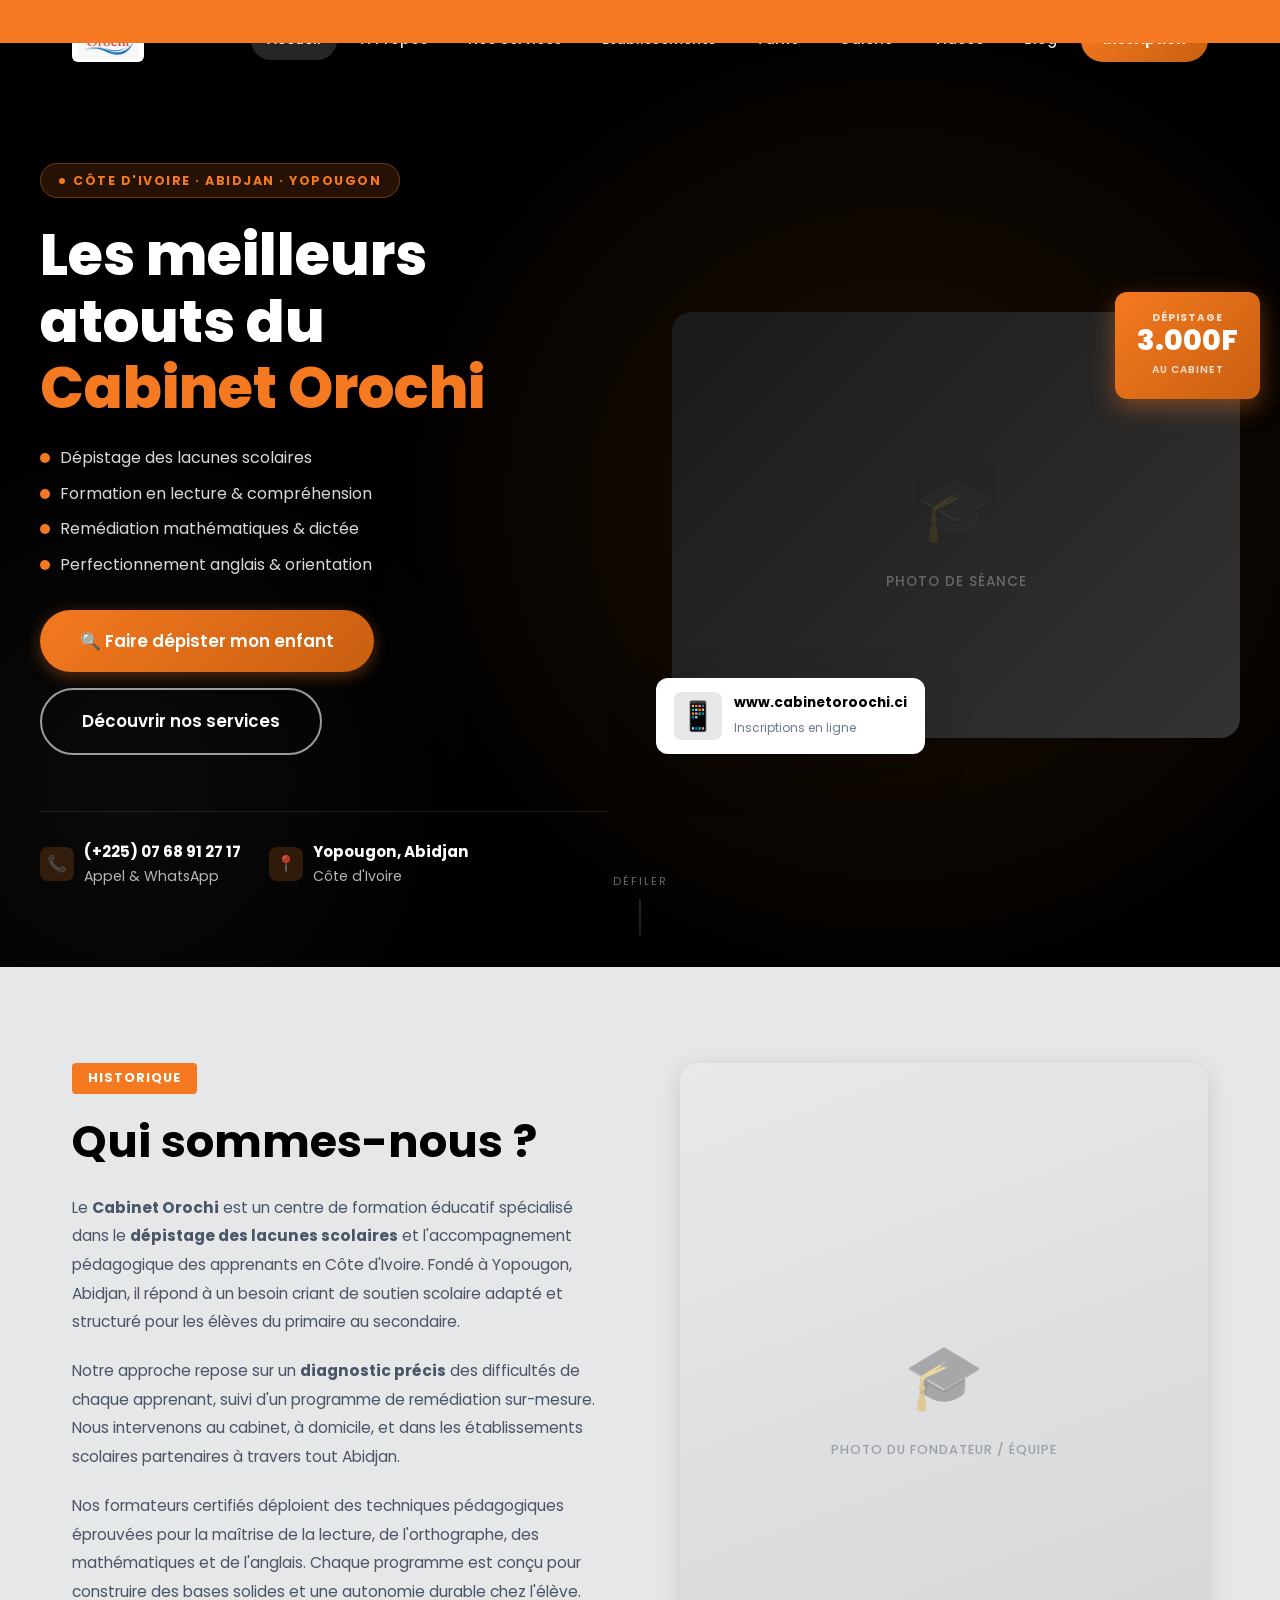
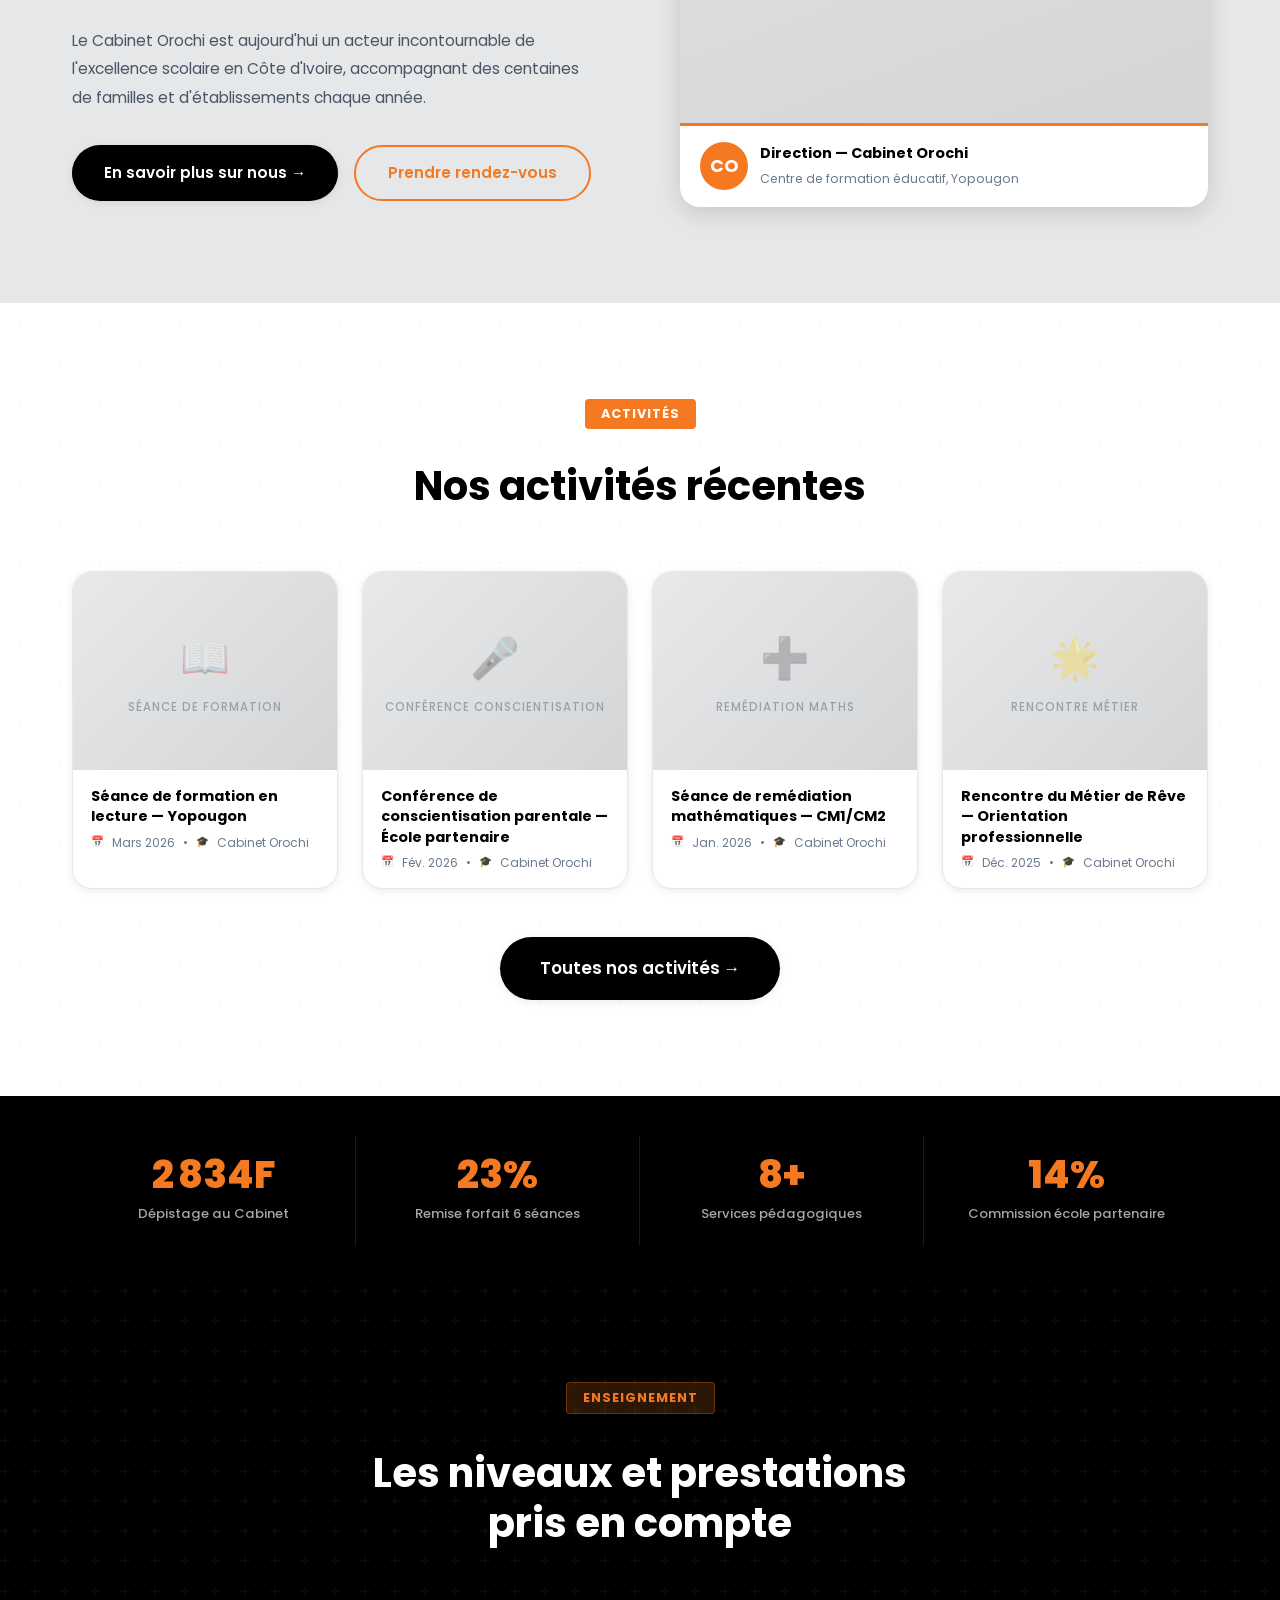
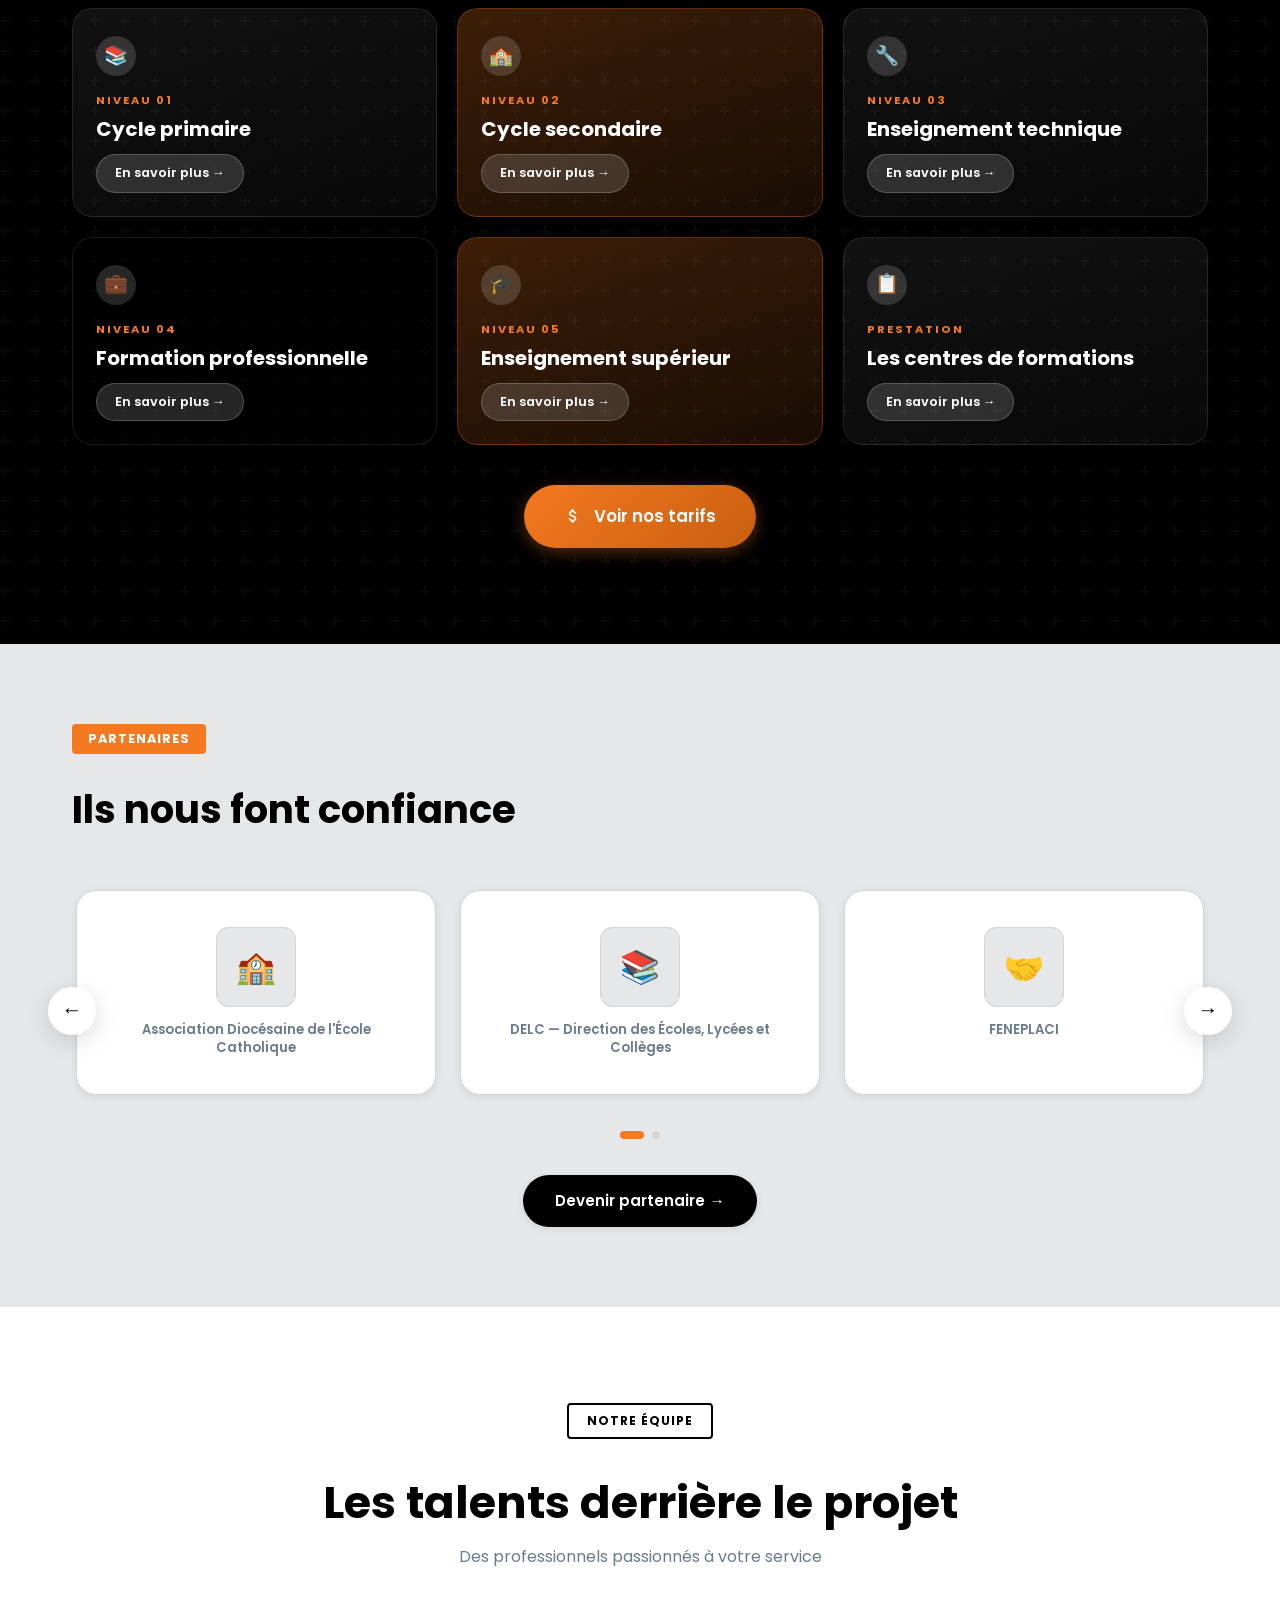
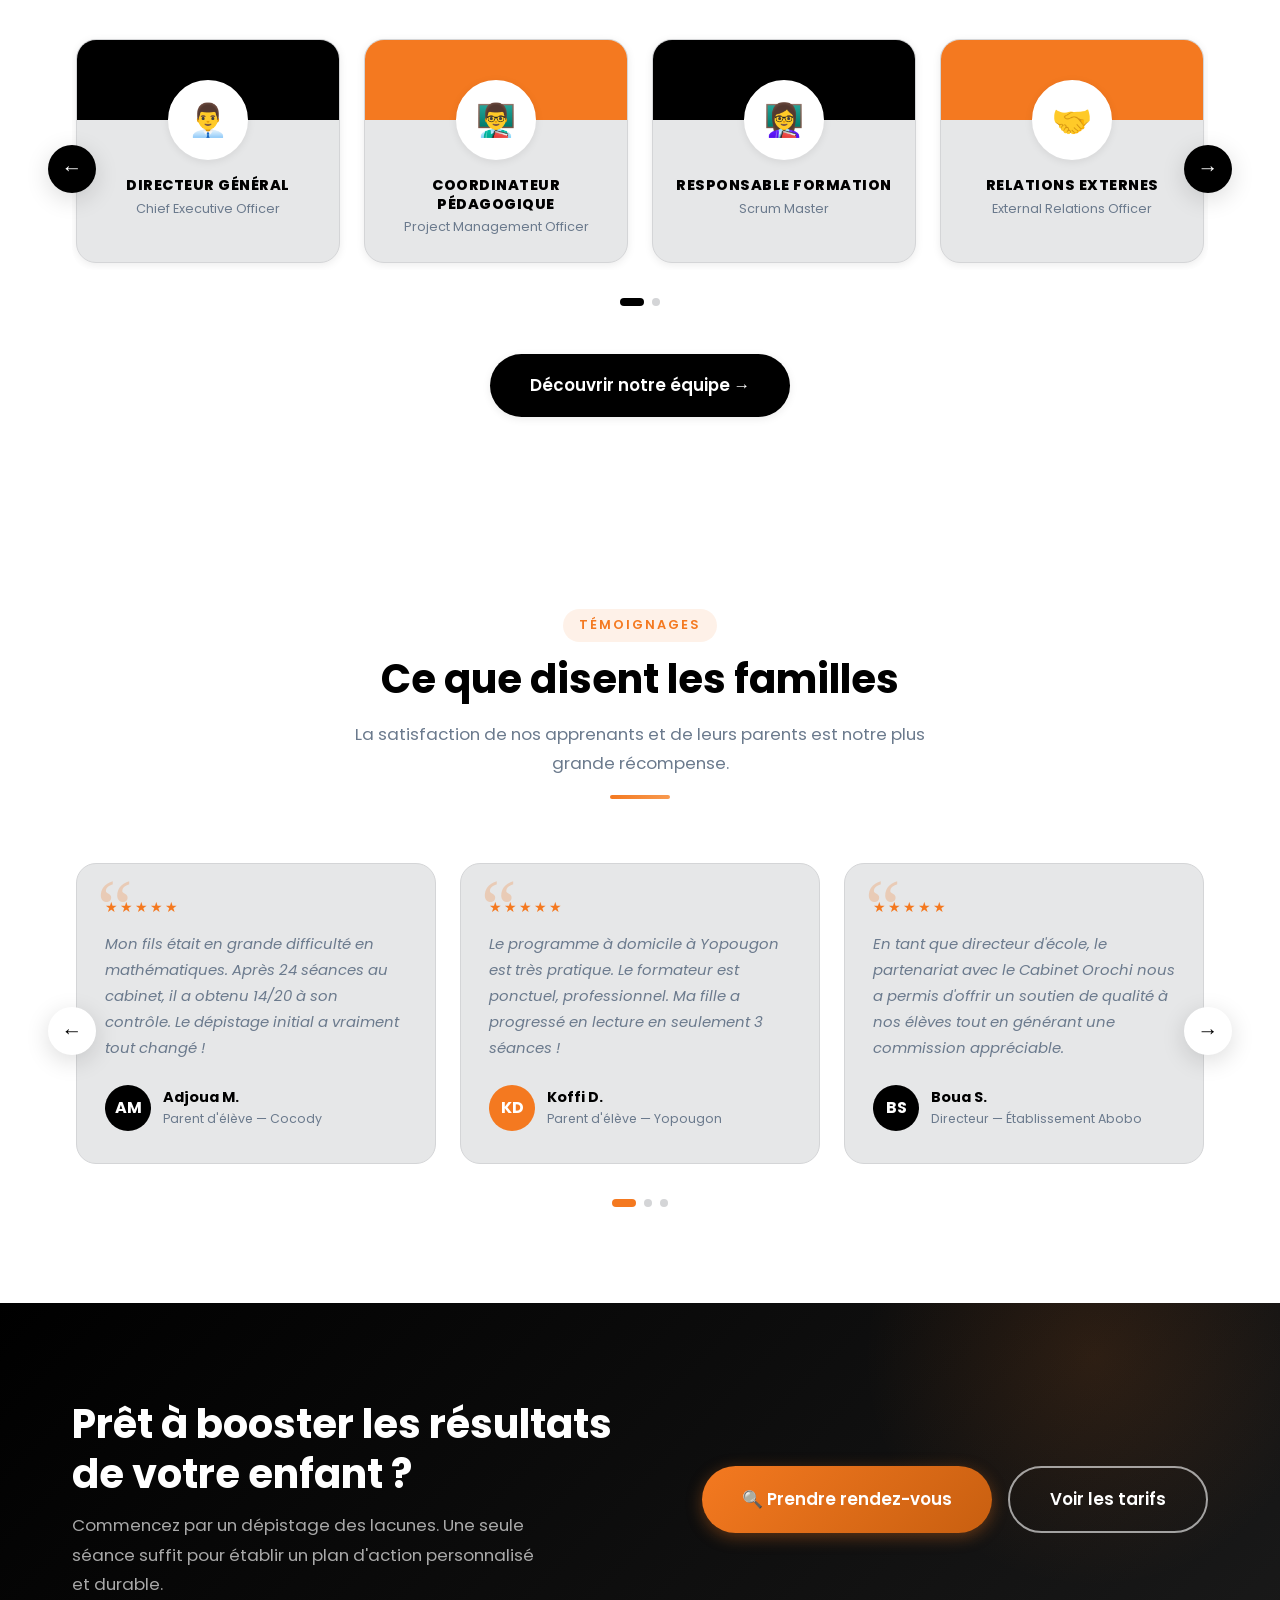
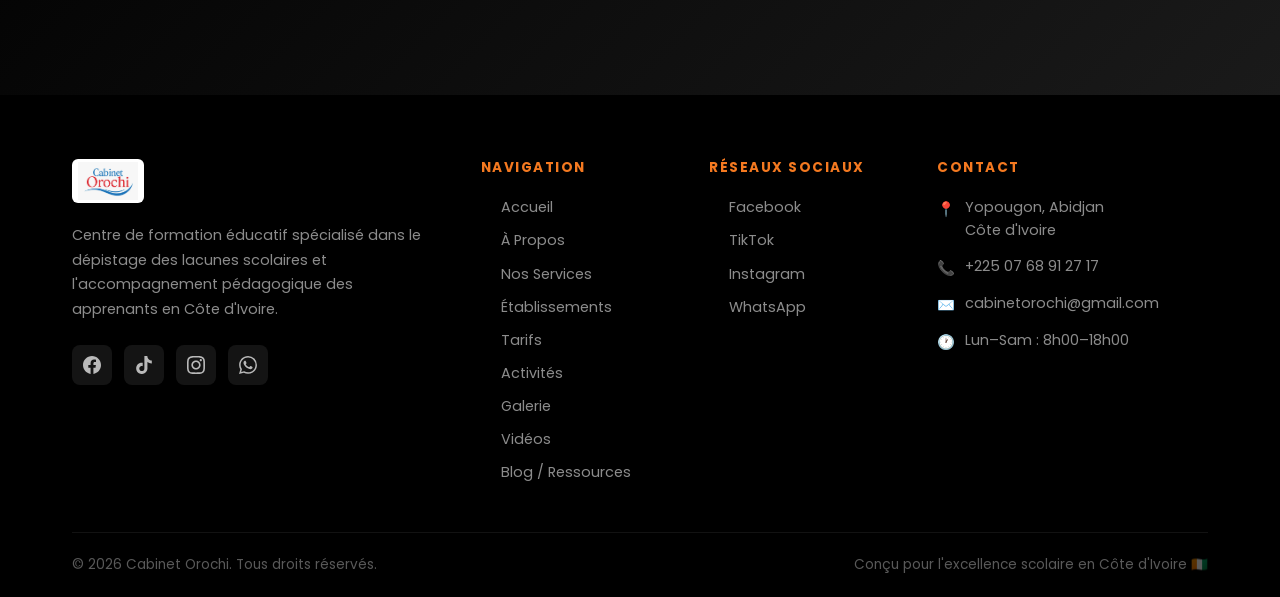
==== index.html @ 46b835ad "Fixed forms" ====
<!DOCTYPE html>
<html lang="fr">
  <head>
    <meta charset="UTF-8" />
    <link rel="icon" href="assets/images/logo.jpeg" type="image/jpeg" />
    <meta name="viewport" content="width=device-width, initial-scale=1.0" />
    <meta name="description" content="Cabinet Orochi — Centre de formation éducatif spécialisé dans le dépistage des lacunes scolaires et l'accompagnement pédagogique des apprenants en Côte d'Ivoire." />
    <title>Cabinet Orochi — Dépistage & Correction des Lacunes Scolaires</title>
    <link rel="canonical" href="https://www.cabinetoroochi.ci/" />
    <meta name="robots" content="index, follow" />
    <meta name="author" content="Cabinet Orochi" />
    <meta name="keywords" content="cabinet orochi, lacunes scolaires, dépistage scolaire, formation lecture, remédiation mathématiques, accompagnement scolaire, Abidjan, Yopougon, Côte d'Ivoire" />
    <meta property="og:type" content="website" />
    <meta property="og:site_name" content="Cabinet Orochi" />
    <meta property="og:title" content="Cabinet Orochi — Dépistage & Correction des Lacunes Scolaires" />
    <meta property="og:description" content="Centre de formation éducatif spécialisé dans le dépistage des lacunes scolaires et l'accompagnement pédagogique des apprenants en Côte d'Ivoire." />
    <meta property="og:url" content="https://www.cabinetoroochi.ci/" />
    <meta property="og:locale" content="fr_CI" />
    <meta name="twitter:card" content="summary_large_image" />
    <meta name="twitter:title" content="Cabinet Orochi — Dépistage & Correction des Lacunes Scolaires" />
    <meta name="twitter:description" content="Centre de formation éducatif spécialisé dans le dépistage des lacunes scolaires et l'accompagnement pédagogique des apprenants en Côte d'Ivoire." />
    <script type="application/ld+json">{"@context":"https://schema.org","@type":"EducationalOrganization","name":"Cabinet Orochi","url":"https://www.cabinetoroochi.ci/","telephone":"+2250768912717","email":"cabinetorochi@gmail.com","address":{"@type":"PostalAddress","addressLocality":"Yopougon","addressRegion":"Abidjan","addressCountry":"CI"},"openingHours":"Mo,Tu,We,Th,Fr,Sa 08:00-18:00"}</script>
    <link rel="stylesheet" href="css/style.css" />
    <link rel="stylesheet" href="css/responsive.css" />
    <style>
      /* =============================================
         HOME PAGE SPECIFIC STYLES
         ============================================= */

      /* ---- Announcement Bar ---- */
      .announcement-bar {
        background: var(--gold);
        color: var(--white);
        padding: 10px 0;
        text-align: center;
        font-size: 0.88rem;
        font-weight: 600;
        overflow: hidden;
        white-space: nowrap;
        position: relative;
        z-index: 1001;
      }
      .announcement-bar .ticker-inner {
        display: inline-block;
        animation: ticker 28s linear infinite;
        padding-left: 100%;
      }
      .announcement-bar span { margin: 0 40px; }
      @keyframes ticker {
        from { transform: translateX(0); }
        to { transform: translateX(-100%); }
      }

      /* ---- Hero Banner ---- */
      .hero-banner {
        background: var(--primary);
        min-height: 92vh;
        display: flex;
        align-items: center;
        position: relative;
        overflow: hidden;
      }
      .hero-banner::before {
        content: '';
        position: absolute;
        inset: 0;
        background:
          radial-gradient(ellipse 60% 80% at 70% 50%, rgba(244,121,32,0.12) 0%, transparent 70%),
          radial-gradient(ellipse 40% 60% at 10% 80%, rgba(255,255,255,0.04) 0%, transparent 70%);
        pointer-events: none;
      }

      .hero-banner-inner {
        display: grid;
        grid-template-columns: 1fr 1fr;
        gap: 64px;
        align-items: center;
        position: relative;
        z-index: 2;
        padding: 120px 0 80px;
      }

      .hero-badge {
        display: inline-flex;
        align-items: center;
        gap: 8px;
        background: rgba(244,121,32,0.15);
        border: 1px solid rgba(244,121,32,0.35);
        color: var(--gold);
        padding: 7px 18px;
        border-radius: 50px;
        font-size: 0.78rem;
        font-weight: 700;
        letter-spacing: 1.5px;
        text-transform: uppercase;
        margin-bottom: 24px;
      }
      .hero-badge::before { content: ''; width: 6px; height: 6px; border-radius: 50%; background: var(--gold); flex-shrink: 0; }

      .hero-banner h1 {
        color: var(--white);
        font-size: clamp(2.2rem, 5vw, 3.6rem);
        line-height: 1.15;
        margin-bottom: 24px;
        font-weight: 800;
      }
      .hero-banner h1 .highlight {
        color: var(--gold);
        position: relative;
        display: inline-block;
      }

      .hero-banner .hero-desc {
        color: rgba(255,255,255,0.75);
        font-size: 1.1rem;
        line-height: 1.75;
        margin-bottom: 40px;
        max-width: 500px;
      }
      .hero-banner .hero-desc strong { color: var(--gold-light); }

      .hero-banner-btns { display: flex; gap: 16px; flex-wrap: wrap; margin-bottom: 56px; }

      .hero-contact-strip {
        display: flex;
        align-items: center;
        gap: 28px;
        padding-top: 28px;
        border-top: 1px solid rgba(255,255,255,0.1);
      }
      .hero-contact-item {
        display: flex;
        align-items: center;
        gap: 10px;
        font-size: 0.88rem;
        color: rgba(255,255,255,0.7);
      }
      .hero-contact-item .contact-icon {
        width: 34px;
        height: 34px;
        border-radius: 8px;
        background: rgba(244,121,32,0.18);
        display: flex;
        align-items: center;
        justify-content: center;
        font-size: 1rem;
        flex-shrink: 0;
      }
      .hero-contact-item strong { color: var(--white); display: block; font-size: 0.95rem; }

      /* Hero right: image card */
      .hero-img-wrap {
        position: relative;
        display: flex;
        align-items: center;
        justify-content: center;
      }
      .hero-main-img {
        width: 100%;
        border-radius: var(--radius-lg);
        aspect-ratio: 4/3;
        background: linear-gradient(135deg, #1a1a1a, #333);
        display: flex;
        align-items: center;
        justify-content: center;
        overflow: hidden;
        position: relative;
      }
      .hero-main-img .img-placeholder {
        display: flex;
        flex-direction: column;
        align-items: center;
        gap: 12px;
        color: rgba(255,255,255,0.3);
        font-size: 0.85rem;
        font-weight: 500;
        letter-spacing: 1px;
        text-transform: uppercase;
      }
      .hero-main-img .img-placeholder span { font-size: 4rem; opacity: 0.4; }
      .hero-main-img img { width: 100%; height: 100%; object-fit: cover; position: absolute; inset: 0; }

      .hero-promo-badge {
        position: absolute;
        top: -20px;
        right: -20px;
        background: linear-gradient(135deg, var(--gold), var(--gold-dark));
        border-radius: var(--radius);
        padding: 18px 22px;
        text-align: center;
        box-shadow: 0 8px 24px rgba(244,121,32,0.4);
        z-index: 2;
      }
      .hero-promo-badge .promo-label { font-size: 0.65rem; font-weight: 700; color: rgba(255,255,255,0.8); text-transform: uppercase; letter-spacing: 1px; display: block; }
      .hero-promo-badge .promo-price { font-size: 1.8rem; font-weight: 800; color: var(--white); line-height: 1; display: block; }
      .hero-promo-badge .promo-sub { font-size: 0.65rem; font-weight: 600; color: rgba(255,255,255,0.8); letter-spacing: 1px; }

      .hero-qr-badge {
        position: absolute;
        bottom: -16px;
        left: -16px;
        background: var(--white);
        border-radius: var(--radius);
        padding: 14px 18px;
        display: flex;
        align-items: center;
        gap: 12px;
        box-shadow: var(--shadow-lg);
        z-index: 2;
      }
      .hero-qr-badge .qr-icon { width: 48px; height: 48px; border-radius: 8px; background: var(--off-white); display: flex; align-items: center; justify-content: center; font-size: 1.8rem; }
      .hero-qr-badge .qr-text strong { display: block; font-size: 0.85rem; color: var(--primary); font-weight: 700; }
      .hero-qr-badge .qr-text span { font-size: 0.75rem; color: var(--gray); }

      /* ---- Scroll indicator ---- */
      .scroll-indicator {
        position: absolute;
        bottom: 32px;
        left: 50%;
        transform: translateX(-50%);
        display: flex;
        flex-direction: column;
        align-items: center;
        gap: 8px;
        color: rgba(255,255,255,0.4);
        font-size: 0.7rem;
        letter-spacing: 2px;
        text-transform: uppercase;
        animation: bounce 2s infinite;
        z-index: 2;
      }
      .scroll-indicator::after { content: ''; width: 1px; height: 36px; background: rgba(255,255,255,0.25); }
      @keyframes bounce {
        0%, 100% { transform: translateX(-50%) translateY(0); }
        50% { transform: translateX(-50%) translateY(-6px); }
      }

      /* ---- Mission Section ---- */
      .mission-section { background: var(--off-white); padding: 96px 0; }
      .mission-grid {
        display: grid;
        grid-template-columns: 1fr 1fr;
        gap: 80px;
        align-items: start;
      }

      .mission-eyebrow {
        display: inline-block;
        background: var(--gold);
        color: var(--white);
        padding: 5px 16px;
        border-radius: 4px;
        font-size: 0.8rem;
        font-weight: 700;
        letter-spacing: 1px;
        text-transform: uppercase;
        margin-bottom: 20px;
      }
      .mission-section h2 { color: var(--primary); font-size: clamp(1.8rem, 3.5vw, 2.8rem); margin-bottom: 24px; }
      .mission-section .mission-text {
        font-size: 0.97rem;
        color: #4a5568;
        line-height: 1.85;
        margin-bottom: 20px;
      }

      .mission-img-card {
        background: var(--white);
        border-radius: var(--radius-lg);
        overflow: hidden;
        box-shadow: var(--shadow-md);
        position: relative;
      }
      .mission-img-slot {
        aspect-ratio: 4/5;
        background: linear-gradient(160deg, #e8e9ea 0%, #d4d5d7 100%);
        display: flex;
        flex-direction: column;
        align-items: center;
        justify-content: center;
        gap: 12px;
        color: #9aa0a8;
        font-size: 0.8rem;
        font-weight: 500;
        letter-spacing: 1px;
        text-transform: uppercase;
        position: relative;
      }
      .mission-img-slot img { width: 100%; height: 100%; object-fit: cover; position: absolute; inset: 0; }
      .mission-img-slot .slot-emoji { font-size: 4rem; opacity: 0.35; }
      .mission-caption {
        padding: 16px 20px;
        display: flex;
        align-items: center;
        gap: 12px;
        border-top: 3px solid var(--gold);
      }
      .mission-caption strong { font-size: 0.9rem; color: var(--primary); display: block; }
      .mission-caption span { font-size: 0.78rem; color: var(--gray); }
      .caption-avatar {
        width: 48px; height: 48px; border-radius: 50%; background: var(--gold);
        display: flex; align-items: center; justify-content: center;
        color: var(--white); font-weight: 700; font-size: 1.1rem; flex-shrink: 0;
      }

      /* ---- Activity / Stats Section ---- */
      .activity-section {
        background: var(--white);
        padding: 96px 0;
        position: relative;
        overflow: hidden;
      }
      .activity-section::before {
        content: '';
        position: absolute;
        inset: 0;
        opacity: 0.03;
        background-image:
          radial-gradient(circle at 20px 20px, #000 1px, transparent 0),
          radial-gradient(circle at 60px 60px, #000 1px, transparent 0);
        background-size: 80px 80px;
        pointer-events: none;
      }
      .activity-header { text-align: center; margin-bottom: 60px; }
      .activity-section .mission-eyebrow { background: var(--gold); color: var(--white); }

      .activity-grid {
        display: grid;
        grid-template-columns: repeat(4, 1fr);
        gap: 24px;
        margin-bottom: 48px;
      }
      .activity-card {
        background: var(--white);
        border-radius: var(--radius-lg);
        overflow: hidden;
        box-shadow: var(--shadow-sm);
        transition: var(--transition);
        border: 1px solid var(--off-white);
      }
      .activity-card:hover { box-shadow: var(--shadow-md); transform: translateY(-4px); }
      .activity-img {
        aspect-ratio: 4/3;
        background: linear-gradient(135deg, #e8e9ea, #d4d5d7);
        display: flex;
        flex-direction: column;
        align-items: center;
        justify-content: center;
        gap: 8px;
        font-size: 0.72rem;
        font-weight: 500;
        letter-spacing: 1px;
        text-transform: uppercase;
        color: #9aa0a8;
        position: relative;
        overflow: hidden;
      }
      .activity-img img { width: 100%; height: 100%; object-fit: cover; position: absolute; inset: 0; }
      .activity-img .act-emoji { font-size: 2.5rem; opacity: 0.35; }
      .activity-body { padding: 16px 18px; }
      .activity-body h5 { color: var(--primary); font-size: 0.9rem; margin-bottom: 6px; line-height: 1.4; }
      .activity-meta {
        display: flex;
        align-items: center;
        gap: 8px;
        font-size: 0.75rem;
        color: var(--gray);
      }
      .activity-meta .meta-icon { color: var(--gold); font-size: 0.65rem; }

      /* ---- Stats Strip ---- */
      .stats-strip {
        background: var(--primary);
        padding: 40px 0;
      }
      .stats-strip-inner {
        display: grid;
        grid-template-columns: repeat(4, 1fr);
        gap: 0;
      }
      .stats-strip-item {
        text-align: center;
        padding: 20px 24px;
        border-right: 1px solid rgba(255,255,255,0.1);
      }
      .stats-strip-item:last-child { border-right: none; }
      .stats-strip-item .s-num {
        font-size: 2.4rem;
        font-weight: 800;
        color: var(--gold);
        display: block;
        line-height: 1;
        margin-bottom: 6px;
      }
      .stats-strip-item .s-lbl {
        font-size: 0.82rem;
        color: rgba(255,255,255,0.65);
        font-weight: 500;
      }

      /* ---- Teaching / Services Section ---- */
      .teaching-section {
        background: var(--primary);
        padding: 96px 0;
        position: relative;
        overflow: hidden;
      }
      .teaching-section::before {
        content: '';
        position: absolute;
        inset: 0;
        background: url("data:image/svg+xml,%3Csvg width='60' height='60' viewBox='0 0 60 60' xmlns='http://www.w3.org/2000/svg'%3E%3Cg fill='none' fill-rule='evenodd'%3E%3Cg fill='%23ffffff' fill-opacity='0.03'%3E%3Cpath d='M36 34v-4h-2v4h-4v2h4v4h2v-4h4v-2h-4zm0-30V0h-2v4h-4v2h4v4h2V6h4V4h-4zM6 34v-4H4v4H0v2h4v4h2v-4h4v-2H6zM6 4V0H4v4H0v2h4v4h2V6h4V4H6z'/%3E%3C/g%3E%3C/g%3E%3C/svg%3E");
        pointer-events: none;
      }

      .teaching-header { text-align: center; margin-bottom: 60px; position: relative; z-index: 1; }
      .teaching-header .mission-eyebrow { background: rgba(244,121,32,0.18); color: var(--gold); border: 1px solid rgba(244,121,32,0.3); }
      .teaching-header h2 { color: var(--white); }

      .teaching-grid {
        display: grid;
        grid-template-columns: repeat(3, 1fr);
        grid-template-rows: auto auto;
        gap: 20px;
        position: relative;
        z-index: 1;
      }
      .teaching-card {
        border-radius: var(--radius-lg);
        overflow: hidden;
        position: relative;
        min-height: 200px;
        cursor: pointer;
        transition: var(--transition);
      }
      .teaching-card:hover { transform: scale(1.02); }

      .teaching-card-bg {
        position: absolute;
        inset: 0;
        background: linear-gradient(160deg, rgba(255,255,255,0.07), rgba(255,255,255,0.03));
        border: 1px solid rgba(255,255,255,0.1);
        border-radius: var(--radius-lg);
      }
      .teaching-card-bg.orange { background: linear-gradient(160deg, rgba(244,121,32,0.25), rgba(244,121,32,0.1)); border-color: rgba(244,121,32,0.3); }
      .teaching-card-bg.dark  { background: linear-gradient(160deg, rgba(0,0,0,0.5), rgba(0,0,0,0.3)); }

      .teaching-card-img {
        width: 100%;
        height: 100%;
        object-fit: cover;
        position: absolute;
        inset: 0;
        opacity: 0.45;
        transition: var(--transition);
      }
      .teaching-card:hover .teaching-card-img { opacity: 0.6; }

      .teaching-card-content {
        position: relative;
        z-index: 2;
        padding: 28px 24px 24px;
        height: 100%;
        display: flex;
        flex-direction: column;
        justify-content: flex-end;
      }
      .t-level {
        font-size: 0.7rem;
        font-weight: 700;
        color: var(--gold);
        text-transform: uppercase;
        letter-spacing: 2px;
        margin-bottom: 6px;
      }
      .teaching-card h4 {
        color: var(--white);
        font-size: 1.25rem;
        margin-bottom: 12px;
        line-height: 1.3;
      }
      .t-icon {
        width: 40px; height: 40px; border-radius: 50%;
        background: rgba(255,255,255,0.15);
        display: flex; align-items: center; justify-content: center;
        font-size: 1.2rem; margin-bottom: 16px;
      }
      .t-cta {
        display: inline-flex;
        align-items: center;
        gap: 8px;
        background: rgba(255,255,255,0.15);
        color: var(--white);
        font-size: 0.8rem;
        font-weight: 600;
        padding: 8px 18px;
        border-radius: 50px;
        border: 1px solid rgba(255,255,255,0.2);
        text-decoration: none;
        transition: var(--transition);
        align-self: flex-start;
      }
      .t-cta:hover { background: var(--gold); border-color: var(--gold); }
      .teaching-card.orange-card .t-cta { background: var(--gold); border-color: var(--gold-dark); }
      .teaching-card.orange-card .t-cta:hover { background: var(--gold-dark); }

      .teaching-tarifs-btn {
        text-align: center;
        margin-top: 40px;
        position: relative;
        z-index: 1;
      }

      /* ================================================
         SHARED CAROUSEL STYLES
         ================================================ */
      .carousel-wrap {
        position: relative;
      }
      .carousel-viewport {
        overflow: hidden;
        border-radius: var(--radius-lg);
      }
      /* Track holds all slides side-by-side */
      .carousel-track {
        display: flex;
        transition: transform 0.55s cubic-bezier(0.4, 0, 0.2, 1);
        will-change: transform;
      }
      /* Each slide occupies full viewport width */
      .carousel-slide {
        flex: 0 0 100%;
        min-width: 0;
        box-sizing: border-box;
      }

      /* Arrow buttons */
      .carousel-btn {
        position: absolute;
        top: 50%;
        transform: translateY(-50%);
        z-index: 10;
        width: 48px;
        height: 48px;
        border-radius: 50%;
        border: none;
        cursor: pointer;
        display: flex;
        align-items: center;
        justify-content: center;
        font-size: 1.3rem;
        transition: var(--transition);
        line-height: 1;
        box-shadow: var(--shadow-md);
      }
      .carousel-btn-prev { left: -24px; }
      .carousel-btn-next { right: -24px; }

      /* Dot indicators */
      .carousel-dots {
        display: flex;
        justify-content: center;
        gap: 8px;
        margin-top: 28px;
      }
      .carousel-dot {
        width: 8px;
        height: 8px;
        border-radius: 50%;
        border: none;
        cursor: pointer;
        transition: var(--transition);
        padding: 0;
      }

      /* ---- Testimonials Section ---- */
      .testimonials-section { background: var(--white); padding: 96px 0; }
      .testimonials-section .carousel-btn {
        background: var(--white);
        color: var(--primary);
        box-shadow: var(--shadow-md);
      }
      .testimonials-section .carousel-btn:hover {
        background: var(--gold);
        color: var(--white);
      }
      .testimonials-section .carousel-dot { background: var(--light-gray); }
      .testimonials-section .carousel-dot.active {
        background: var(--gold);
        width: 24px;
        border-radius: 4px;
      }

      /* Show 3 testimonial cards at once inside a slide */
      .testi-slide-inner {
        display: grid;
        grid-template-columns: repeat(3, 1fr);
        gap: 24px;
        padding: 8px 4px;
      }
      .testi-card {
        background: var(--off-white);
        border-radius: var(--radius-lg);
        padding: 32px 28px;
        position: relative;
        transition: var(--transition);
        border: 1px solid var(--light-gray);
      }
      .testi-card:hover { box-shadow: var(--shadow-md); transform: translateY(-4px); background: var(--white); }
      .testi-card::before {
        content: '\201C';
        font-family: Georgia, serif;
        font-size: 5rem;
        color: var(--gold);
        opacity: 0.25;
        position: absolute;
        top: 4px;
        left: 20px;
        line-height: 1;
      }
      .testi-stars { color: var(--gold); font-size: 0.88rem; margin-bottom: 12px; letter-spacing: 2px; }
      .testi-text {
        font-size: 0.93rem;
        color: var(--gray);
        line-height: 1.75;
        font-style: italic;
        margin-bottom: 24px;
      }
      .testi-author { display: flex; align-items: center; gap: 12px; }
      .testi-avatar {
        width: 46px;
        height: 46px;
        border-radius: 50%;
        background: var(--primary);
        color: var(--white);
        display: flex;
        align-items: center;
        justify-content: center;
        font-weight: 700;
        font-size: 1rem;
        flex-shrink: 0;
      }
      .testi-avatar.orange { background: var(--gold); }
      .testi-name { font-weight: 700; font-size: 0.9rem; color: var(--primary); }
      .testi-loc  { font-size: 0.78rem; color: var(--gray); }

      /* ---- Partners Section ---- */
      .partners-section { background: var(--off-white); padding: 80px 0; }
      .partners-header { margin-bottom: 48px; }
      .partners-header .mission-eyebrow { background: var(--gold); color: var(--white); }
      .partners-header h2 { color: var(--primary); font-size: clamp(1.8rem, 3vw, 2.6rem); margin-top: 12px; }

      .partners-section .carousel-btn {
        background: var(--white);
        color: var(--primary);
      }
      .partners-section .carousel-btn:hover {
        background: var(--gold);
        color: var(--white);
      }
      .partners-section .carousel-dot { background: var(--light-gray); }
      .partners-section .carousel-dot.active { background: var(--gold); width: 24px; border-radius: 4px; }

      /* 3 partner cards per slide */
      .partners-slide-inner {
        display: grid;
        grid-template-columns: repeat(3, 1fr);
        gap: 24px;
        padding: 8px 4px;
      }
      .partner-card {
        background: var(--white);
        border-radius: var(--radius-lg);
        padding: 36px 24px;
        display: flex;
        flex-direction: column;
        align-items: center;
        gap: 14px;
        box-shadow: var(--shadow-sm);
        transition: var(--transition);
        border: 1px solid var(--light-gray);
        text-align: center;
      }
      .partner-card:hover { box-shadow: var(--shadow-md); transform: translateY(-4px); border-color: var(--gold); }
      .partner-logo-box {
        width: 80px;
        height: 80px;
        border-radius: var(--radius);
        background: var(--off-white);
        display: flex;
        align-items: center;
        justify-content: center;
        font-size: 2rem;
        border: 1px solid var(--light-gray);
        flex-shrink: 0;
      }
      .partner-name { font-size: 0.82rem; font-weight: 600; color: var(--gray); line-height: 1.4; }

      /* ---- Team Section ---- */
      .team-section { background: var(--white); padding: 96px 0; }
      .team-header { text-align: center; margin-bottom: 60px; }
      .team-header .mission-eyebrow { background: transparent; color: var(--primary); border: 2px solid var(--primary); font-size: 0.75rem; padding: 6px 18px; }
      .team-header h2 { color: var(--primary); font-size: clamp(1.8rem, 3.5vw, 2.8rem); margin: 16px 0 12px; }
      .team-header p { color: var(--gray); font-size: 1rem; }

      .team-section .carousel-btn {
        background: var(--primary);
        color: var(--white);
      }
      .team-section .carousel-btn:hover {
        background: var(--gold);
        color: var(--white);
      }
      .team-section .carousel-dot { background: var(--light-gray); }
      .team-section .carousel-dot.active { background: var(--primary); width: 24px; border-radius: 4px; }

      /* 4 team cards per slide */
      .team-slide-inner {
        display: grid;
        grid-template-columns: repeat(4, 1fr);
        gap: 24px;
        padding: 8px 4px;
      }
      .team-card {
        background: var(--off-white);
        border-radius: var(--radius-lg);
        overflow: hidden;
        box-shadow: var(--shadow-sm);
        transition: var(--transition);
        text-align: center;
        border: 1px solid var(--light-gray);
      }
      .team-card:hover { box-shadow: var(--shadow-md); transform: translateY(-4px); }
      .team-card-banner { height: 80px; }
      .team-card-banner.blue   { background: var(--primary); }
      .team-card-banner.orange { background: var(--gold); }
      .team-avatar-wrap {
        margin-top: -40px;
        display: flex;
        justify-content: center;
        position: relative;
        z-index: 2;
        padding-bottom: 4px;
      }
      .team-avatar {
        width: 80px;
        height: 80px;
        border-radius: 50%;
        background: var(--white);
        border: 4px solid var(--white);
        display: flex;
        align-items: center;
        justify-content: center;
        font-size: 2rem;
        overflow: hidden;
        box-shadow: var(--shadow-sm);
      }
      .team-avatar img { width: 100%; height: 100%; object-fit: cover; }
      .team-body { padding: 12px 20px 24px; }
      .team-name { font-size: 0.9rem; font-weight: 800; color: var(--primary); text-transform: uppercase; letter-spacing: 0.5px; margin-bottom: 4px; line-height: 1.3; }
      .team-role { font-size: 0.8rem; color: var(--gray); }

      /* ---- CTA Band ---- */
      .cta-band-home {
        background: linear-gradient(135deg, var(--primary), #1a1a1a);
        padding: 96px 0;
        position: relative;
        overflow: hidden;
      }
      .cta-band-home::before {
        content: '';
        position: absolute;
        top: -50%;
        right: -5%;
        width: 500px;
        height: 500px;
        background: radial-gradient(circle, rgba(244,121,32,0.12) 0%, transparent 65%);
        border-radius: 50%;
      }
      .cta-band-home-inner {
        display: flex;
        align-items: center;
        justify-content: space-between;
        gap: 48px;
        flex-wrap: wrap;
        position: relative;
        z-index: 1;
      }
      .cta-band-home h2 { color: var(--white); margin-bottom: 12px; }
      .cta-band-home p { color: rgba(255,255,255,0.65); max-width: 480px; font-size: 1.05rem; }
      .cta-band-home-btns { display: flex; gap: 16px; flex-shrink: 0; flex-wrap: wrap; }

      /* ---- Responsive ---- */
      @media (max-width: 992px) {
        .hero-banner-inner { grid-template-columns: 1fr; gap: 48px; }
        .hero-img-wrap { display: none; }
        .mission-grid { grid-template-columns: 1fr; gap: 48px; }
        .activity-grid { grid-template-columns: repeat(2,1fr); }
        .teaching-grid { grid-template-columns: repeat(2,1fr); }
        .stats-strip-inner { grid-template-columns: repeat(2,1fr); }
        .stats-strip-item { border-right: none; border-bottom: 1px solid rgba(255,255,255,0.1); }
        .stats-strip-item:nth-child(odd) { border-right: 1px solid rgba(255,255,255,0.1); }
        .stats-strip-item:nth-last-child(-n+2) { border-bottom: none; }
        /* Carousels: 2 cols on tablet */
        .testi-slide-inner  { grid-template-columns: repeat(2,1fr); }
        .partners-slide-inner { grid-template-columns: repeat(2,1fr); }
        .team-slide-inner   { grid-template-columns: repeat(2,1fr); }
      }
      @media (max-width: 576px) {
        .hero-contact-strip { flex-direction: column; align-items: flex-start; gap: 14px; }
        .activity-grid { grid-template-columns: 1fr; }
        .teaching-grid { grid-template-columns: 1fr; }
        .announcement-bar .ticker-inner { animation-duration: 18s; }
        .cta-band-home-inner { flex-direction: column; text-align: center; }
        .cta-band-home-btns { justify-content: center; }
        /* Carousels: single col on mobile */
        .testi-slide-inner  { grid-template-columns: 1fr; }
        .partners-slide-inner { grid-template-columns: 1fr; }
        .team-slide-inner   { grid-template-columns: repeat(2,1fr); }
        /* Tighter arrow position on small screens */
        .carousel-btn-prev { left: 0; }
        .carousel-btn-next { right: 0; }
      }
    </style>
  </head>
  <body>

    <!-- ANNOUNCEMENT BAR -->
    <div class="announcement-bar" aria-label="Actualités">
      <div class="ticker-inner">
        <span>🎓 Dépistage des lacunes scolaires à partir de 3.000 FCFA</span>
        <span>•</span>
        <span>📖 Formation en lecture — 13 séances pour maîtriser la fluidité</span>
        <span>•</span>
        <span>➕ Remédiation mathématiques — 24 séances personnalisées</span>
        <span>•</span>
        <span>🏫 Partenariat établissements : 15% de commission reversée à l'école</span>
        <span>•</span>
        <span>📞 Inscriptions ouvertes — Lun–Sam 8h00–18h00 — +225 07 68 91 27 17</span>
      </div>
    </div>

    <!-- HEADER -->
    <header id="header">
      <div class="container">
        <nav class="nav-inner">
          <a href="index.html" class="logo"><img src="assets/images/logo.jpeg" alt="Cabinet Orochi" style="height:44px;width:auto;border-radius:6px;" /></a>
          <div class="nav-links">
            <a href="index.html" class="active">Accueil</a>
            <a href="about.html">À Propos</a>
            <a href="services.html">Nos Services</a>
            <a href="for-schools.html">Établissements</a>
            <a href="pricing.html">Tarifs</a>
            <a href="gallery.html">Galerie</a>
            <a href="videos.html">Vidéos</a>
            <a href="blog.html">Blog</a>
            <a href="contact.html" class="nav-cta btn">Inscription</a>
          </div>
          <button class="hamburger" aria-label="Menu"><span></span><span></span><span></span></button>
        </nav>
      </div>
    </header>

    <!-- Mobile Menu -->
    <nav class="mobile-menu" role="dialog" aria-label="Menu mobile">
      <button class="mobile-menu-close" aria-label="Fermer">✕</button>
      <a href="index.html">Accueil</a>
      <a href="about.html">À Propos</a>
      <a href="services.html">Nos Services</a>
      <a href="for-schools.html">Établissements</a>
      <a href="pricing.html">Tarifs</a>
      <a href="gallery.html">Galerie</a>
      <a href="videos.html">Vidéos</a>
      <a href="blog.html">Blog</a>
      <a href="contact.html" style="color:var(--gold);font-weight:700;">Inscription</a>
    </nav>

    <!-- ======== HERO BANNER ======== -->
    <section class="hero-banner">
      <div class="container hero-banner-inner">
        <!-- Left: Text -->
        <div>
          <div class="hero-badge fade-in">Côte d'Ivoire · Abidjan · Yopougon</div>
          <h1 class="fade-in fade-in-delay-1">
            Les meilleurs atouts du<br>
            <span class="highlight">Cabinet Orochi</span>
          </h1>
          <ul class="fade-in fade-in-delay-2" style="margin-bottom:32px;display:flex;flex-direction:column;gap:10px;list-style:none;padding:0;">
            <li style="display:flex;align-items:center;gap:10px;color:rgba(255,255,255,0.85);font-size:1rem;">
              <span style="width:10px;height:10px;border-radius:50%;background:var(--gold);flex-shrink:0;"></span>
              Dépistage des lacunes scolaires
            </li>
            <li style="display:flex;align-items:center;gap:10px;color:rgba(255,255,255,0.85);font-size:1rem;">
              <span style="width:10px;height:10px;border-radius:50%;background:var(--gold);flex-shrink:0;"></span>
              Formation en lecture &amp; compréhension
            </li>
            <li style="display:flex;align-items:center;gap:10px;color:rgba(255,255,255,0.85);font-size:1rem;">
              <span style="width:10px;height:10px;border-radius:50%;background:var(--gold);flex-shrink:0;"></span>
              Remédiation mathématiques &amp; dictée
            </li>
            <li style="display:flex;align-items:center;gap:10px;color:rgba(255,255,255,0.85);font-size:1rem;">
              <span style="width:10px;height:10px;border-radius:50%;background:var(--gold);flex-shrink:0;"></span>
              Perfectionnement anglais &amp; orientation
            </li>
          </ul>
          <div class="hero-banner-btns fade-in fade-in-delay-2">
            <a href="contact.html" class="btn btn-primary btn-lg">🔍 Faire dépister mon enfant</a>
            <a href="services.html" class="btn btn-outline-white btn-lg">Découvrir nos services</a>
          </div>
          <div class="hero-contact-strip fade-in fade-in-delay-3">
            <div class="hero-contact-item">
              <div class="contact-icon">📞</div>
              <div>
                <strong>(+225) 07 68 91 27 17</strong>
                <span>Appel &amp; WhatsApp</span>
              </div>
            </div>
            <div class="hero-contact-item">
              <div class="contact-icon">📍</div>
              <div>
                <strong>Yopougon, Abidjan</strong>
                <span>Côte d'Ivoire</span>
              </div>
            </div>
          </div>
        </div>

        <!-- Right: Visual card -->
        <div class="hero-img-wrap fade-in fade-in-delay-2">
          <div class="hero-promo-badge">
            <span class="promo-label">Dépistage</span>
            <span class="promo-price">3.000F</span>
            <span class="promo-sub">AU CABINET</span>
          </div>
          <div class="hero-main-img">
            <div class="img-placeholder">
              <span>🎓</span>
              Photo de séance
            </div>
          </div>
          <div class="hero-qr-badge">
            <div class="qr-icon">📱</div>
            <div class="qr-text">
              <strong>www.cabinetoroochi.ci</strong>
              <span>Inscriptions en ligne</span>
            </div>
          </div>
        </div>
      </div>
      <div class="scroll-indicator">Défiler</div>
    </section>

    <!-- ======== MISSION / QUI SOMMES-NOUS ======== -->
    <section class="mission-section" id="mission">
      <div class="container">
        <div class="mission-grid">
          <!-- Left: Text -->
          <div class="fade-in">
            <div class="mission-eyebrow">Historique</div>
            <h2>Qui sommes-nous ?</h2>
            <p class="mission-text">
              Le <strong>Cabinet Orochi</strong> est un centre de formation éducatif spécialisé dans le <strong>dépistage des lacunes scolaires</strong> et l'accompagnement pédagogique des apprenants en Côte d'Ivoire. Fondé à Yopougon, Abidjan, il répond à un besoin criant de soutien scolaire adapté et structuré pour les élèves du primaire au secondaire.
            </p>
            <p class="mission-text">
              Notre approche repose sur un <strong>diagnostic précis</strong> des difficultés de chaque apprenant, suivi d'un programme de remédiation sur-mesure. Nous intervenons au cabinet, à domicile, et dans les établissements scolaires partenaires à travers tout Abidjan.
            </p>
            <p class="mission-text">
              Nos formateurs certifiés déploient des techniques pédagogiques éprouvées pour la maîtrise de la lecture, de l'orthographe, des mathématiques et de l'anglais. Chaque programme est conçu pour construire des bases solides et une autonomie durable chez l'élève.
            </p>
            <p class="mission-text">
              Le Cabinet Orochi est aujourd'hui un acteur incontournable de l'excellence scolaire en Côte d'Ivoire, accompagnant des centaines de familles et d'établissements chaque année.
            </p>
            <div style="margin-top:32px;display:flex;gap:16px;flex-wrap:wrap;">
              <a href="about.html" class="btn btn-secondary">En savoir plus sur nous →</a>
              <a href="contact.html" class="btn btn-outline" style="border-color:var(--gold);color:var(--gold);">Prendre rendez-vous</a>
            </div>
          </div>

          <!-- Right: Image card -->
          <div class="fade-in fade-in-delay-2">
            <div class="mission-img-card">
              <div class="mission-img-slot">
                <span class="slot-emoji">🎓</span>
                <span>Photo du fondateur / équipe</span>
              </div>
              <div class="mission-caption">
                <div class="caption-avatar">CO</div>
                <div>
                  <strong>Direction — Cabinet Orochi</strong>
                  <span>Centre de formation éducatif, Yopougon</span>
                </div>
              </div>
            </div>
          </div>
        </div>
      </div>
    </section>

    <!-- ======== ACTIVITÉS RÉCENTES ======== -->
    <section class="activity-section" id="activites">
      <div class="container">
        <div class="activity-header fade-in">
          <div class="mission-eyebrow" style="display:inline-block;">Activités</div>
          <h2 style="color:var(--primary);margin-top:12px;">Nos activités récentes</h2>
        </div>

        <div class="activity-grid">
          <div class="activity-card fade-in fade-in-delay-1">
            <div class="activity-img">
              <span class="act-emoji">📖</span>
              <span>Séance de formation</span>
            </div>
            <div class="activity-body">
              <h5>Séance de formation en lecture — Yopougon</h5>
              <div class="activity-meta">
                <span class="meta-icon">📅</span>
                <span>Mars 2026</span>
                <span>•</span>
                <span class="meta-icon">🎓</span>
                <span>Cabinet Orochi</span>
              </div>
            </div>
          </div>
          <div class="activity-card fade-in fade-in-delay-2">
            <div class="activity-img">
              <span class="act-emoji">🎤</span>
              <span>Conférence conscientisation</span>
            </div>
            <div class="activity-body">
              <h5>Conférence de conscientisation parentale — École partenaire</h5>
              <div class="activity-meta">
                <span class="meta-icon">📅</span>
                <span>Fév. 2026</span>
                <span>•</span>
                <span class="meta-icon">🎓</span>
                <span>Cabinet Orochi</span>
              </div>
            </div>
          </div>
          <div class="activity-card fade-in fade-in-delay-3">
            <div class="activity-img">
              <span class="act-emoji">➕</span>
              <span>Remédiation maths</span>
            </div>
            <div class="activity-body">
              <h5>Séance de remédiation mathématiques — CM1/CM2</h5>
              <div class="activity-meta">
                <span class="meta-icon">📅</span>
                <span>Jan. 2026</span>
                <span>•</span>
                <span class="meta-icon">🎓</span>
                <span>Cabinet Orochi</span>
              </div>
            </div>
          </div>
          <div class="activity-card fade-in fade-in-delay-1">
            <div class="activity-img">
              <span class="act-emoji">🌟</span>
              <span>Rencontre métier</span>
            </div>
            <div class="activity-body">
              <h5>Rencontre du Métier de Rêve — Orientation professionnelle</h5>
              <div class="activity-meta">
                <span class="meta-icon">📅</span>
                <span>Déc. 2025</span>
                <span>•</span>
                <span class="meta-icon">🎓</span>
                <span>Cabinet Orochi</span>
              </div>
            </div>
          </div>
        </div>

        <div class="text-center fade-in" style="margin-top:8px;">
          <a href="activites.html" class="btn btn-secondary btn-lg">Toutes nos activités →</a>
        </div>
      </div>
    </section>

    <!-- ======== STATS STRIP ======== -->
    <div class="stats-strip">
      <div class="container">
        <div class="stats-strip-inner">
          <div class="stats-strip-item fade-in">
            <span class="s-num" data-counter="3000" data-suffix="F">3.000 F</span>
            <span class="s-lbl">Dépistage au Cabinet</span>
          </div>
          <div class="stats-strip-item fade-in fade-in-delay-1">
            <span class="s-num" data-counter="25" data-suffix="%">25%</span>
            <span class="s-lbl">Remise forfait 6 séances</span>
          </div>
          <div class="stats-strip-item fade-in fade-in-delay-2">
            <span class="s-num" data-counter="9" data-suffix="+">9+</span>
            <span class="s-lbl">Services pédagogiques</span>
          </div>
          <div class="stats-strip-item fade-in fade-in-delay-3">
            <span class="s-num" data-counter="15" data-suffix="%">15%</span>
            <span class="s-lbl">Commission école partenaire</span>
          </div>
        </div>
      </div>
    </div>

    <!-- ======== TEACHING / NIVEAUX ET PRESTATIONS ======== -->
    <section class="teaching-section" id="niveaux">
      <div class="container">
        <div class="teaching-header fade-in">
          <div class="mission-eyebrow">Enseignement</div>
          <h2 style="margin-top:14px;">Les niveaux et prestations<br>pris en compte</h2>
        </div>

        <div class="teaching-grid">
          <!-- Cycle Primaire -->
          <div class="teaching-card fade-in fade-in-delay-1">
            <div class="teaching-card-bg"></div>
            <div class="teaching-card-content">
              <div class="t-icon">📚</div>
              <div class="t-level">Niveau 01</div>
              <h4>Cycle primaire</h4>
              <a href="services.html" class="t-cta">En savoir plus →</a>
            </div>
          </div>
          <!-- Cycle Secondaire -->
          <div class="teaching-card fade-in fade-in-delay-2">
            <div class="teaching-card-bg orange"></div>
            <div class="teaching-card-content">
              <div class="t-icon">🏫</div>
              <div class="t-level">Niveau 02</div>
              <h4>Cycle secondaire</h4>
              <a href="services.html" class="t-cta">En savoir plus →</a>
            </div>
          </div>
          <!-- Enseignement Technique -->
          <div class="teaching-card fade-in fade-in-delay-3">
            <div class="teaching-card-bg"></div>
            <div class="teaching-card-content">
              <div class="t-icon">🔧</div>
              <div class="t-level">Niveau 03</div>
              <h4>Enseignement technique</h4>
              <a href="services.html" class="t-cta">En savoir plus →</a>
            </div>
          </div>
          <!-- Formation Professionnelle -->
          <div class="teaching-card fade-in fade-in-delay-1">
            <div class="teaching-card-bg dark"></div>
            <div class="teaching-card-content">
              <div class="t-icon">💼</div>
              <div class="t-level">Niveau 04</div>
              <h4>Formation professionnelle</h4>
              <a href="services.html" class="t-cta">En savoir plus →</a>
            </div>
          </div>
          <!-- Enseignement Supérieur -->
          <div class="teaching-card fade-in fade-in-delay-2">
            <div class="teaching-card-bg orange"></div>
            <div class="teaching-card-content">
              <div class="t-icon">🎓</div>
              <div class="t-level">Niveau 05</div>
              <h4>Enseignement supérieur</h4>
              <a href="services.html" class="t-cta">En savoir plus →</a>
            </div>
          </div>
          <!-- Centres de Formation -->
          <div class="teaching-card fade-in fade-in-delay-3">
            <div class="teaching-card-bg"></div>
            <div class="teaching-card-content">
              <div class="t-icon">📋</div>
              <div class="t-level">Prestation</div>
              <h4>Les centres de formations</h4>
              <a href="for-schools.html" class="t-cta">En savoir plus →</a>
            </div>
          </div>
        </div>

        <div class="teaching-tarifs-btn fade-in">
          <a href="pricing.html" class="btn btn-primary btn-lg">
            <svg width="18" height="18" viewBox="0 0 24 24" fill="currentColor" style="margin-right:4px;"><path d="M11.8 10.9c-2.27-.59-3-1.2-3-2.15 0-1.09 1.01-1.85 2.7-1.85 1.78 0 2.44.85 2.5 2.1h2.21c-.07-1.72-1.12-3.3-3.21-3.81V3h-3v2.16c-1.94.42-3.5 1.68-3.5 3.61 0 2.31 1.91 3.46 4.7 4.13 2.5.6 3 1.48 3 2.41 0 .69-.49 1.79-2.7 1.79-2.06 0-2.87-.92-2.98-2.1h-2.2c.12 2.19 1.76 3.42 3.68 3.83V21h3v-2.15c1.95-.37 3.5-1.5 3.5-3.55 0-2.84-2.43-3.81-4.7-4.4z"/></svg>
            Voir nos tarifs
          </a>
        </div>
      </div>
    </section>

    <!-- ======== PARTNERS CAROUSEL ======== -->
    <section class="partners-section" id="partenaires">
      <div class="container">
        <div class="partners-header fade-in">
          <div class="mission-eyebrow">Partenaires</div>
          <h2>Ils nous font confiance</h2>
        </div>

        <div class="carousel-wrap fade-in fade-in-delay-1" data-carousel="partners" data-interval="3500">
          <button class="carousel-btn carousel-btn-prev" aria-label="Précédent">&#8592;</button>
          <button class="carousel-btn carousel-btn-next" aria-label="Suivant">&#8594;</button>

          <div class="carousel-viewport">
            <div class="carousel-track">

              <!-- Slide 1: Partners 1-3 -->
              <div class="carousel-slide">
                <div class="partners-slide-inner">
                  <div class="partner-card">
                    <div class="partner-logo-box">🏫</div>
                    <div class="partner-name">Association Diocésaine de l'École Catholique</div>
                  </div>
                  <div class="partner-card">
                    <div class="partner-logo-box">📚</div>
                    <div class="partner-name">DELC — Direction des Écoles, Lycées et Collèges</div>
                  </div>
                  <div class="partner-card">
                    <div class="partner-logo-box">🤝</div>
                    <div class="partner-name">FENEPLACI</div>
                  </div>
                </div>
              </div>

              <!-- Slide 2: Partners 4-6 -->
              <div class="carousel-slide">
                <div class="partners-slide-inner">
                  <div class="partner-card">
                    <div class="partner-logo-box">🏆</div>
                    <div class="partner-name">Lycée d'Excellence Alassane Ouattara</div>
                  </div>
                  <div class="partner-card">
                    <div class="partner-logo-box">📐</div>
                    <div class="partner-name">EduGestion Côte d'Ivoire</div>
                  </div>
                  <div class="partner-card">
                    <div class="partner-logo-box">🎓</div>
                    <div class="partner-name">Fédération des Parents d'Élèves de CI</div>
                  </div>
                </div>
              </div>

            </div><!-- /track -->
          </div><!-- /viewport -->

          <div class="carousel-dots"></div>
        </div>

        <div class="text-center fade-in" style="margin-top:36px;">
          <a href="for-schools.html" class="btn btn-secondary">Devenir partenaire →</a>
        </div>
      </div>
    </section>

    <!-- ======== TEAM CAROUSEL ======== -->
    <section class="team-section" id="equipe">
      <div class="container">
        <div class="team-header fade-in">
          <div class="mission-eyebrow">Notre Équipe</div>
          <h2>Les talents derrière le projet</h2>
          <p>Des professionnels passionnés à votre service</p>
        </div>

        <div class="carousel-wrap fade-in fade-in-delay-1" data-carousel="team" data-interval="4000">
          <button class="carousel-btn carousel-btn-prev" aria-label="Précédent">&#8592;</button>
          <button class="carousel-btn carousel-btn-next" aria-label="Suivant">&#8594;</button>

          <div class="carousel-viewport">
            <div class="carousel-track">

              <!-- Slide 1: Core team -->
              <div class="carousel-slide">
                <div class="team-slide-inner">
                  <div class="team-card">
                    <div class="team-card-banner blue"></div>
                    <div class="team-avatar-wrap">
                      <div class="team-avatar" title="Directeur Général">👨‍💼</div>
                    </div>
                    <div class="team-body">
                      <div class="team-name">Directeur Général</div>
                      <div class="team-role">Chief Executive Officer</div>
                    </div>
                  </div>
                  <div class="team-card">
                    <div class="team-card-banner orange"></div>
                    <div class="team-avatar-wrap">
                      <div class="team-avatar" title="Coordinateur Pédagogique">👨‍🏫</div>
                    </div>
                    <div class="team-body">
                      <div class="team-name">Coordinateur Pédagogique</div>
                      <div class="team-role">Project Management Officer</div>
                    </div>
                  </div>
                  <div class="team-card">
                    <div class="team-card-banner blue"></div>
                    <div class="team-avatar-wrap">
                      <div class="team-avatar" title="Responsable Formation">👩‍🏫</div>
                    </div>
                    <div class="team-body">
                      <div class="team-name">Responsable Formation</div>
                      <div class="team-role">Scrum Master</div>
                    </div>
                  </div>
                  <div class="team-card">
                    <div class="team-card-banner orange"></div>
                    <div class="team-avatar-wrap">
                      <div class="team-avatar" title="Relations Externes">🤝</div>
                    </div>
                    <div class="team-body">
                      <div class="team-name">Relations Externes</div>
                      <div class="team-role">External Relations Officer</div>
                    </div>
                  </div>
                </div>
              </div>

              <!-- Slide 2: Extended team -->
              <div class="carousel-slide">
                <div class="team-slide-inner">
                  <div class="team-card">
                    <div class="team-card-banner orange"></div>
                    <div class="team-avatar-wrap">
                      <div class="team-avatar" title="Formateur Senior">👨‍🎓</div>
                    </div>
                    <div class="team-body">
                      <div class="team-name">Formateur Senior</div>
                      <div class="team-role">Spécialiste Lecture</div>
                    </div>
                  </div>
                  <div class="team-card">
                    <div class="team-card-banner blue"></div>
                    <div class="team-avatar-wrap">
                      <div class="team-avatar" title="Formatrice Mathématiques">👩‍🎓</div>
                    </div>
                    <div class="team-body">
                      <div class="team-name">Formatrice</div>
                      <div class="team-role">Spécialiste Mathématiques</div>
                    </div>
                  </div>
                  <div class="team-card">
                    <div class="team-card-banner orange"></div>
                    <div class="team-avatar-wrap">
                      <div class="team-avatar" title="Responsable Communication">📢</div>
                    </div>
                    <div class="team-body">
                      <div class="team-name">Chargé de Communication</div>
                      <div class="team-role">Marketing &amp; Réseaux</div>
                    </div>
                  </div>
                  <div class="team-card">
                    <div class="team-card-banner blue"></div>
                    <div class="team-avatar-wrap">
                      <div class="team-avatar" title="Conseiller en Orientation">🌟</div>
                    </div>
                    <div class="team-body">
                      <div class="team-name">Conseiller Orientation</div>
                      <div class="team-role">Rencontre Métier de Rêve</div>
                    </div>
                  </div>
                </div>
              </div>

            </div><!-- /track -->
          </div><!-- /viewport -->

          <div class="carousel-dots"></div>
        </div>

        <div class="text-center fade-in" style="margin-top:48px;">
          <a href="about.html" class="btn btn-secondary btn-lg">Découvrir notre équipe →</a>
        </div>
      </div>
    </section>

    <!-- ======== TESTIMONIALS CAROUSEL ======== -->
    <section class="testimonials-section" id="temoignages">
      <div class="container">
        <div class="section-header fade-in" style="margin-bottom:56px;">
          <span class="eyebrow">Témoignages</span>
          <h2>Ce que disent les familles</h2>
          <p>La satisfaction de nos apprenants et de leurs parents est notre plus grande récompense.</p>
          <div class="divider"></div>
        </div>

        <div class="carousel-wrap fade-in fade-in-delay-1" data-carousel="testimonials" data-interval="5000">
          <button class="carousel-btn carousel-btn-prev" aria-label="Précédent">&#8592;</button>
          <button class="carousel-btn carousel-btn-next" aria-label="Suivant">&#8594;</button>

          <div class="carousel-viewport">
            <div class="carousel-track">

              <!-- Slide 1 -->
              <div class="carousel-slide">
                <div class="testi-slide-inner">
                  <div class="testi-card">
                    <div class="testi-stars">★★★★★</div>
                    <p class="testi-text">Mon fils était en grande difficulté en mathématiques. Après 24 séances au cabinet, il a obtenu 14/20 à son contrôle. Le dépistage initial a vraiment tout changé !</p>
                    <div class="testi-author">
                      <div class="testi-avatar">AM</div>
                      <div>
                        <div class="testi-name">Adjoua M.</div>
                        <div class="testi-loc">Parent d'élève — Cocody</div>
                      </div>
                    </div>
                  </div>
                  <div class="testi-card">
                    <div class="testi-stars">★★★★★</div>
                    <p class="testi-text">Le programme à domicile à Yopougon est très pratique. Le formateur est ponctuel, professionnel. Ma fille a progressé en lecture en seulement 3 séances !</p>
                    <div class="testi-author">
                      <div class="testi-avatar orange">KD</div>
                      <div>
                        <div class="testi-name">Koffi D.</div>
                        <div class="testi-loc">Parent d'élève — Yopougon</div>
                      </div>
                    </div>
                  </div>
                  <div class="testi-card">
                    <div class="testi-stars">★★★★★</div>
                    <p class="testi-text">En tant que directeur d'école, le partenariat avec le Cabinet Orochi nous a permis d'offrir un soutien de qualité à nos élèves tout en générant une commission appréciable.</p>
                    <div class="testi-author">
                      <div class="testi-avatar">BS</div>
                      <div>
                        <div class="testi-name">Boua S.</div>
                        <div class="testi-loc">Directeur — Établissement Abobo</div>
                      </div>
                    </div>
                  </div>
                </div>
              </div>

              <!-- Slide 2 -->
              <div class="carousel-slide">
                <div class="testi-slide-inner">
                  <div class="testi-card">
                    <div class="testi-stars">★★★★★</div>
                    <p class="testi-text">La séance de conscientisation a ouvert les yeux de mon fils. Il comprend maintenant l'importance de l'étude. Sa moyenne est passée de 6 à 13 en deux mois !</p>
                    <div class="testi-author">
                      <div class="testi-avatar orange">NK</div>
                      <div>
                        <div class="testi-name">N'Guessan K.</div>
                        <div class="testi-loc">Parent d'élève — Marcory</div>
                      </div>
                    </div>
                  </div>
                  <div class="testi-card">
                    <div class="testi-stars">★★★★★</div>
                    <p class="testi-text">Le programme de perfectionnement en dictée est remarquable. Ma fille ne fait quasiment plus de fautes depuis la fin des 25 séances. Excellent rapport qualité-prix !</p>
                    <div class="testi-author">
                      <div class="testi-avatar">FT</div>
                      <div>
                        <div class="testi-name">Fatou T.</div>
                        <div class="testi-loc">Parent d'élève — Treichville</div>
                      </div>
                    </div>
                  </div>
                  <div class="testi-card">
                    <div class="testi-stars">★★★★★</div>
                    <p class="testi-text">La Rencontre du Métier de Rêve a été une révélation pour mon fils de 3ème. Il a maintenant un projet clair pour son avenir et une motivation que je n'avais jamais vue auparavant.</p>
                    <div class="testi-author">
                      <div class="testi-avatar orange">OB</div>
                      <div>
                        <div class="testi-name">Oumar B.</div>
                        <div class="testi-loc">Parent d'élève — Plateau</div>
                      </div>
                    </div>
                  </div>
                </div>
              </div>

              <!-- Slide 3 -->
              <div class="carousel-slide">
                <div class="testi-slide-inner">
                  <div class="testi-card">
                    <div class="testi-stars">★★★★★</div>
                    <p class="testi-text">Nous avons intégré le Cabinet Orochi dans notre école et les résultats sont impressionnants. Les élèves progressent vite et les parents sont ravis. La commission est un vrai plus !</p>
                    <div class="testi-author">
                      <div class="testi-avatar">YL</div>
                      <div>
                        <div class="testi-name">Yao L.</div>
                        <div class="testi-loc">Principal — Collège Privé Adjamé</div>
                      </div>
                    </div>
                  </div>
                  <div class="testi-card">
                    <div class="testi-stars">★★★★★</div>
                    <p class="testi-text">Le bilan de conscience a permis à notre fille de comprendre ses propres blocages. Après 13 séances de lecture, elle lit maintenant couramment et avec plaisir. Merci Cabinet Orochi !</p>
                    <div class="testi-author">
                      <div class="testi-avatar orange">RA</div>
                      <div>
                        <div class="testi-name">Ramata A.</div>
                        <div class="testi-loc">Parent d'élève — Yopougon</div>
                      </div>
                    </div>
                  </div>
                  <div class="testi-card">
                    <div class="testi-stars">★★★★★</div>
                    <p class="testi-text">Les formateurs sont extrêmement bien formés et patients. Mon fils qui refusait de travailler à la maison fait maintenant ses devoirs seul tous les soirs. Vraiment impressionnant !</p>
                    <div class="testi-author">
                      <div class="testi-avatar">MC</div>
                      <div>
                        <div class="testi-name">Mariam C.</div>
                        <div class="testi-loc">Parent d'élève — Koumassi</div>
                      </div>
                    </div>
                  </div>
                </div>
              </div>

            </div><!-- /track -->
          </div><!-- /viewport -->

          <div class="carousel-dots"></div>
        </div>
      </div>
    </section>

    <!-- ======== CTA BAND ======== -->
    <section class="cta-band-home">
      <div class="container">
        <div class="cta-band-home-inner">
          <div class="fade-in">
            <h2>Prêt à booster les résultats<br>de votre enfant ?</h2>
            <p>Commencez par un dépistage des lacunes. Une seule séance suffit pour établir un plan d'action personnalisé et durable.</p>
          </div>
          <div class="cta-band-home-btns fade-in fade-in-delay-2">
            <a href="contact.html" class="btn btn-primary btn-lg">🔍 Prendre rendez-vous</a>
            <a href="pricing.html" class="btn btn-outline-white btn-lg">Voir les tarifs</a>
          </div>
        </div>
      </div>
    </section>

    <!-- ======== FOOTER ======== -->
    <footer id="footer">
      <div class="container">
        <div class="footer-grid">
          <div>
            <a href="index.html" class="logo" style="display:inline-flex;margin-bottom:20px;"><img src="assets/images/logo.jpeg" alt="Cabinet Orochi" style="height:44px;width:auto;border-radius:6px;" /></a>
            <p class="footer-desc">Centre de formation éducatif spécialisé dans le dépistage des lacunes scolaires et l'accompagnement pédagogique des apprenants en Côte d'Ivoire.</p>
            <div class="footer-social">
              <a href="https://www.facebook.com/cabinetoroochi" target="_blank" rel="noopener" class="social-btn" aria-label="Facebook" title="Facebook"><svg width="18" height="18" viewBox="0 0 24 24" fill="currentColor"><path d="M24 12.073c0-6.627-5.373-12-12-12s-12 5.373-12 12c0 5.99 4.388 10.954 10.125 11.854v-8.385H7.078v-3.47h3.047V9.43c0-3.007 1.792-4.669 4.533-4.669 1.312 0 2.686.235 2.686.235v2.953H15.83c-1.491 0-1.956.925-1.956 1.874v2.25h3.328l-.532 3.47h-2.796v8.385C19.612 23.027 24 18.062 24 12.073z"/></svg></a>
              <a href="https://www.tiktok.com/@cabinetoroochi" target="_blank" rel="noopener" class="social-btn" aria-label="TikTok" title="TikTok"><svg width="18" height="18" viewBox="0 0 24 24" fill="currentColor"><path d="M12.525.02c1.31-.02 2.61-.01 3.91-.02.08 1.53.63 3.09 1.75 4.17 1.12 1.11 2.7 1.62 4.24 1.79v4.03c-1.44-.05-2.89-.35-4.2-.97-.57-.26-1.1-.59-1.62-.93-.01 2.92.01 5.84-.02 8.75-.08 1.4-.54 2.79-1.35 3.94-1.31 1.92-3.58 3.17-5.91 3.21-1.43.08-2.86-.31-4.08-1.03-2.02-1.19-3.44-3.37-3.65-5.71-.02-.5-.03-1-.01-1.49.18-1.9 1.12-3.72 2.58-4.96 1.66-1.44 3.98-2.13 6.15-1.72.02 1.48-.04 2.96-.04 4.44-.99-.32-2.15-.23-3.02.37-.63.41-1.11 1.04-1.36 1.75-.21.51-.15 1.07-.14 1.61.24 1.64 1.82 3.02 3.5 2.87 1.12-.01 2.19-.66 2.77-1.61.19-.33.4-.67.41-1.06.1-1.79.06-3.57.07-5.36.01-4.03-.01-8.05.02-12.07z"/></svg></a>
              <a href="https://www.instagram.com/cabinetoroochi" target="_blank" rel="noopener" class="social-btn" aria-label="Instagram" title="Instagram"><svg width="18" height="18" viewBox="0 0 24 24" fill="currentColor"><path d="M12 2.163c3.204 0 3.584.012 4.85.07 3.252.148 4.771 1.691 4.919 4.919.058 1.265.069 1.645.069 4.849 0 3.205-.012 3.584-.069 4.849-.149 3.225-1.664 4.771-4.919 4.919-1.266.058-1.644.07-4.85.07-3.204 0-3.584-.012-4.849-.07-3.26-.149-4.771-1.699-4.919-4.92-.058-1.265-.07-1.644-.07-4.849 0-3.204.013-3.583.07-4.849.149-3.227 1.664-4.771 4.919-4.919 1.266-.057 1.645-.069 4.849-.069zm0-2.163c-3.259 0-3.667.014-4.947.072-4.358.2-6.78 2.618-6.98 6.98-.059 1.281-.073 1.689-.073 4.948 0 3.259.014 3.668.072 4.948.2 4.358 2.618 6.78 6.98 6.98 1.281.058 1.689.072 4.948.072 3.259 0 3.668-.014 4.948-.072 4.354-.2 6.782-2.618 6.979-6.98.059-1.28.073-1.689.073-4.948 0-3.259-.014-3.667-.072-4.947-.196-4.354-2.617-6.78-6.979-6.98-1.281-.059-1.69-.073-4.949-.073zm0 5.838c-3.403 0-6.162 2.759-6.162 6.162s2.759 6.163 6.162 6.163 6.162-2.759 6.162-6.163c0-3.403-2.759-6.162-6.162-6.162zm0 10.162c-2.209 0-4-1.79-4-4 0-2.209 1.791-4 4-4s4 1.791 4 4c0 2.21-1.791 4-4 4zm6.406-11.845c-.796 0-1.441.645-1.441 1.44s.645 1.44 1.441 1.44c.795 0 1.439-.645 1.439-1.44s-.644-1.44-1.439-1.44z"/></svg></a>
              <a href="https://wa.me/2250768912717" target="_blank" rel="noopener" class="social-btn" aria-label="WhatsApp" title="WhatsApp"><svg width="18" height="18" viewBox="0 0 24 24" fill="currentColor"><path d="M17.472 14.382c-.297-.149-1.758-.867-2.03-.967-.273-.099-.471-.148-.67.15-.197.297-.767.966-.94 1.164-.173.199-.347.223-.644.075-.297-.15-1.255-.463-2.39-1.475-.883-.788-1.48-1.761-1.653-2.059-.173-.297-.018-.458.13-.606.134-.133.298-.347.446-.52.149-.174.198-.298.298-.497.099-.198.05-.371-.025-.52-.075-.149-.669-1.612-.916-2.207-.242-.579-.487-.5-.669-.51-.173-.008-.371-.01-.57-.01-.198 0-.52.074-.792.372-.272.297-1.04 1.016-1.04 2.479 0 1.462 1.065 2.875 1.213 3.074.149.198 2.096 3.2 5.077 4.487.709.306 1.262.489 1.694.625.712.227 1.36.195 1.871.118.571-.085 1.758-.719 2.006-1.413.248-.694.248-1.289.173-1.413-.074-.124-.272-.198-.57-.347m-5.421 7.403h-.004a9.87 9.87 0 01-5.031-1.378l-.361-.214-3.741.982.998-3.648-.235-.374a9.86 9.86 0 01-1.51-5.26c.001-5.45 4.436-9.884 9.888-9.884 2.64 0 5.122 1.03 6.988 2.898a9.825 9.825 0 012.893 6.994c-.003 5.45-4.437 9.884-9.885 9.884m8.413-18.297A11.815 11.815 0 0012.05 0C5.495 0 .16 5.335.157 11.892c0 2.096.547 4.142 1.588 5.945L.057 24l6.305-1.654a11.882 11.882 0 005.683 1.448h.005c6.554 0 11.89-5.335 11.893-11.893a11.821 11.821 0 00-3.48-8.413z"/></svg></a>
            </div>
          </div>
          <div class="footer-col">
            <h5>Navigation</h5>
            <nav class="footer-links">
              <a href="index.html">Accueil</a>
              <a href="about.html">À Propos</a>
              <a href="services.html">Nos Services</a>
              <a href="for-schools.html">Établissements</a>
              <a href="pricing.html">Tarifs</a>
              <a href="activites.html">Activités</a>
              <a href="gallery.html">Galerie</a>
              <a href="videos.html">Vidéos</a>
              <a href="blog.html">Blog / Ressources</a>
            </nav>
          </div>
          <div class="footer-col">
            <h5>Réseaux sociaux</h5>
            <nav class="footer-links">
              <a href="https://www.facebook.com/cabinetoroochi" target="_blank" rel="noopener">Facebook</a>
              <a href="https://www.tiktok.com/@cabinetoroochi" target="_blank" rel="noopener">TikTok</a>
              <a href="https://www.instagram.com/cabinetoroochi" target="_blank" rel="noopener">Instagram</a>
              <a href="https://wa.me/2250768912717" target="_blank" rel="noopener">WhatsApp</a>
            </nav>
          </div>
          <div class="footer-col">
            <h5>Contact</h5>
            <div class="footer-contact-item"><span class="icon">📍</span><span>Yopougon, Abidjan<br>Côte d'Ivoire</span></div>
            <div class="footer-contact-item"><span class="icon">📞</span><span>+225 07 68 91 27 17</span></div>
            <div class="footer-contact-item"><span class="icon">✉️</span><span>cabinetorochi@gmail.com</span></div>
            <div class="footer-contact-item"><span class="icon">🕐</span><span>Lun–Sam : 8h00–18h00</span></div>
          </div>
        </div>
        <div class="footer-bottom">
          <p>© 2026 Cabinet Orochi. Tous droits réservés.</p>
          <p>Conçu pour l'excellence scolaire en Côte d'Ivoire 🇨🇮</p>
        </div>
      </div>
    </footer>

    <!-- Back to top -->
    <button class="back-to-top" aria-label="Retour en haut"
      style="position:fixed;bottom:90px;right:24px;width:44px;height:44px;border-radius:50%;
             background:var(--gold);color:var(--white);font-size:1.2rem;display:none;
             align-items:center;justify-content:center;box-shadow:var(--shadow-md);
             transition:var(--transition);z-index:900;border:none;cursor:pointer;">↑</button>
    <style>.back-to-top.visible{display:flex!important;}</style>

    <script src="js/main.js"></script>
    <script>
    /* ==============================================
       CABINET OROCHI — SHARED CAROUSEL ENGINE
       Auto-play, prev/next arrows, dot indicators
       Pauses on hover/focus, resumes on leave
       ============================================== */
    (function () {
      'use strict';

      function initCarousel(wrap) {
        var track    = wrap.querySelector('.carousel-track');
        var slides   = wrap.querySelectorAll('.carousel-slide');
        var dotsWrap = wrap.querySelector('.carousel-dots');
        var btnPrev  = wrap.querySelector('.carousel-btn-prev');
        var btnNext  = wrap.querySelector('.carousel-btn-next');
        var total    = slides.length;
        var current  = 0;
        var interval = parseInt(wrap.dataset.interval || '4000', 10);
        var timer    = null;
        var isHovered = false;

        if (total <= 1) {
          if (btnPrev) btnPrev.style.display = 'none';
          if (btnNext) btnNext.style.display = 'none';
          return;
        }

        /* --- Build dots --- */
        for (var i = 0; i < total; i++) {
          var dot = document.createElement('button');
          dot.className = 'carousel-dot' + (i === 0 ? ' active' : '');
          dot.setAttribute('aria-label', 'Slide ' + (i + 1));
          dot.dataset.idx = i;
          dotsWrap.appendChild(dot);
        }
        var dots = dotsWrap.querySelectorAll('.carousel-dot');

        /* --- Go to slide --- */
        function goTo(idx, animate) {
          if (animate === false) {
            track.style.transition = 'none';
          } else {
            track.style.transition = 'transform 0.55s cubic-bezier(0.4, 0, 0.2, 1)';
          }
          current = (idx + total) % total;
          track.style.transform = 'translateX(-' + current * 100 + '%)';
          dots.forEach(function (d, n) {
            d.classList.toggle('active', n === current);
          });
        }

        /* --- Arrow buttons --- */
        btnPrev.addEventListener('click', function () {
          goTo(current - 1);
          resetTimer();
        });
        btnNext.addEventListener('click', function () {
          goTo(current + 1);
          resetTimer();
        });

        /* --- Dot clicks --- */
        dotsWrap.addEventListener('click', function (e) {
          var dot = e.target.closest('.carousel-dot');
          if (!dot) return;
          goTo(parseInt(dot.dataset.idx, 10));
          resetTimer();
        });

        /* --- Keyboard navigation --- */
        wrap.addEventListener('keydown', function (e) {
          if (e.key === 'ArrowLeft')  { goTo(current - 1); resetTimer(); }
          if (e.key === 'ArrowRight') { goTo(current + 1); resetTimer(); }
        });
        wrap.setAttribute('tabindex', '0');

        /* --- Touch/swipe support --- */
        var touchStartX = 0;
        wrap.addEventListener('touchstart', function (e) {
          touchStartX = e.changedTouches[0].clientX;
        }, { passive: true });
        wrap.addEventListener('touchend', function (e) {
          var dx = e.changedTouches[0].clientX - touchStartX;
          if (Math.abs(dx) > 40) {
            goTo(dx < 0 ? current + 1 : current - 1);
            resetTimer();
          }
        }, { passive: true });

        /* --- Auto-play --- */
        function startTimer() {
          timer = setInterval(function () {
            if (!isHovered) goTo(current + 1);
          }, interval);
        }

        function resetTimer() {
          clearInterval(timer);
          startTimer();
        }

        wrap.addEventListener('mouseenter', function () { isHovered = true; });
        wrap.addEventListener('mouseleave', function () { isHovered = false; });
        wrap.addEventListener('focusin',    function () { isHovered = true; });
        wrap.addEventListener('focusout',   function () { isHovered = false; });

        /* --- Pause when tab is hidden --- */
        document.addEventListener('visibilitychange', function () {
          if (document.hidden) {
            clearInterval(timer);
          } else {
            resetTimer();
          }
        });

        /* --- Init --- */
        goTo(0, false);
        startTimer();
      }

      /* Boot all carousels on DOMContentLoaded */
      function bootAll() {
        document.querySelectorAll('[data-carousel]').forEach(initCarousel);
      }

      if (document.readyState === 'loading') {
        document.addEventListener('DOMContentLoaded', bootAll);
      } else {
        bootAll();
      }
    })();
    </script>
  </body>
</html>
---- css/style.css ----
/* =============================================
   CABINET OROCHI — MAIN STYLESHEET
   Colors: ISU Bengal Black #000000, Roarange #F47920, Light Gray #E6E7E8
   ============================================= */

/* ---- Google Fonts Import ---- */
@import url('https://fonts.googleapis.com/css2?family=Poppins:wght@300;400;500;600;700;800&family=Playfair+Display:wght@600;700&display=swap');

/* ---- CSS Variables ---- */
:root {
  --primary: #000000;
  --primary-light: #2a2a2a;
  --primary-dark: #000000;
  --gold: #F47920;
  --gold-light: #f89a50;
  --gold-dark: #c85f10;
  --white: #FFFFFF;
  --off-white: #E6E7E8;
  --light-gray: #d4d5d7;
  --gray: #6B7A8D;
  --dark: #111111;
  --success: #28A745;
  --danger: #DC3545;
  --warning: #FFC107;

  --font-main: 'Poppins', sans-serif;
  --font-display: 'Playfair Display', serif;

  --shadow-sm: 0 2px 8px rgba(0,0,0,0.08);
  --shadow-md: 0 6px 24px rgba(0,0,0,0.14);
  --shadow-lg: 0 16px 48px rgba(0,0,0,0.20);
  --radius: 12px;
  --radius-lg: 20px;
  --transition: all 0.3s ease;
}

/* ---- Reset & Base ---- */
*, *::before, *::after { box-sizing: border-box; margin: 0; padding: 0; }

html { scroll-behavior: smooth; font-size: 16px; }

body {
  font-family: var(--font-main);
  color: var(--dark);
  background: var(--white);
  line-height: 1.6;
  overflow-x: hidden;
}

img { max-width: 100%; height: auto; display: block; }
a { text-decoration: none; color: inherit; }
ul { list-style: none; }
button { cursor: pointer; border: none; background: none; font-family: var(--font-main); }

/* ---- Typography ---- */
h1, h2, h3, h4, h5 { font-weight: 700; line-height: 1.25; }
h1 { font-size: clamp(2rem, 5vw, 3.5rem); }
h2 { font-size: clamp(1.6rem, 3.5vw, 2.5rem); }
h3 { font-size: clamp(1.2rem, 2.5vw, 1.75rem); }
h4 { font-size: 1.2rem; }
p { font-size: 1rem; color: var(--gray); line-height: 1.75; }

.text-gold { color: var(--gold); }
.text-primary { color: var(--primary); }
.text-white { color: var(--white); }
.text-center { text-align: center; }
.font-display { font-family: var(--font-display); }

/* ---- Layout Helpers ---- */
.container { max-width: 1200px; margin: 0 auto; padding: 0 24px; }
.section { padding: 80px 0; }
.section-sm { padding: 48px 0; }

.grid-2 { display: grid; grid-template-columns: repeat(2, 1fr); gap: 32px; }
.grid-3 { display: grid; grid-template-columns: repeat(3, 1fr); gap: 32px; }
.grid-4 { display: grid; grid-template-columns: repeat(4, 1fr); gap: 24px; }

.flex { display: flex; }
.flex-center { display: flex; align-items: center; justify-content: center; }
.flex-between { display: flex; align-items: center; justify-content: space-between; }
.gap-12 { gap: 12px; }
.gap-16 { gap: 16px; }
.gap-24 { gap: 24px; }

/* ---- Section Header ---- */
.section-header { text-align: center; margin-bottom: 56px; }
.section-header .eyebrow {
  display: inline-block;
  font-size: 0.8rem;
  font-weight: 600;
  letter-spacing: 2px;
  text-transform: uppercase;
  color: var(--gold);
  background: rgba(244,121,32,0.1);
  padding: 6px 16px;
  border-radius: 50px;
  margin-bottom: 12px;
}
.section-header h2 { color: var(--primary); margin-bottom: 16px; }
.section-header p { max-width: 600px; margin: 0 auto; font-size: 1.05rem; }
.divider {
  width: 60px;
  height: 4px;
  background: linear-gradient(90deg, var(--gold), var(--gold-light));
  border-radius: 2px;
  margin: 16px auto 0;
}

/* ---- Buttons ---- */
.btn {
  display: inline-flex;
  align-items: center;
  gap: 8px;
  padding: 14px 32px;
  border-radius: 50px;
  font-weight: 600;
  font-size: 0.95rem;
  transition: var(--transition);
  white-space: nowrap;
}

.btn-primary {
  background: linear-gradient(135deg, var(--gold), var(--gold-dark));
  color: var(--white);
  box-shadow: 0 4px 16px rgba(244,121,32,0.35);
}
.btn-primary:hover {
  background: linear-gradient(135deg, var(--gold-light), var(--gold));
  transform: translateY(-2px);
  box-shadow: 0 8px 24px rgba(244,121,32,0.45);
}

.btn-secondary {
  background: var(--primary);
  color: var(--white);
  box-shadow: var(--shadow-sm);
}
.btn-secondary:hover {
  background: var(--primary-light);
  transform: translateY(-2px);
  box-shadow: var(--shadow-md);
}

.btn-outline {
  border: 2px solid var(--gold);
  color: var(--gold);
  background: transparent;
}
.btn-outline:hover {
  background: var(--gold);
  color: var(--primary-dark);
}

.btn-outline-white {
  border: 2px solid rgba(255,255,255,0.6);
  color: var(--white);
  background: transparent;
}
.btn-outline-white:hover {
  background: rgba(255,255,255,0.15);
  border-color: var(--white);
}

.btn-lg { padding: 18px 40px; font-size: 1.05rem; }
.btn-sm { padding: 10px 22px; font-size: 0.85rem; }

/* ---- Cards ---- */
.card {
  background: var(--white);
  border-radius: var(--radius-lg);
  padding: 32px;
  box-shadow: var(--shadow-sm);
  transition: var(--transition);
  border: 1px solid rgba(0,0,0,0.06);
}
.card:hover {
  box-shadow: var(--shadow-md);
  transform: translateY(-4px);
}

.card-gold {
  border-top: 4px solid var(--gold);
}
.card-primary {
  background: var(--primary);
  color: var(--white);
}
.card-primary p { color: rgba(255,255,255,0.8); }

/* ---- Badge ---- */
.badge {
  display: inline-flex;
  align-items: center;
  padding: 4px 12px;
  border-radius: 50px;
  font-size: 0.75rem;
  font-weight: 600;
}
.badge-gold { background: rgba(244,121,32,0.15); color: var(--gold-dark); }
.badge-primary { background: rgba(0,0,0,0.1); color: var(--primary); }
.badge-success { background: rgba(40,167,69,0.1); color: var(--success); }

/* ---- Icon Box ---- */
.icon-box {
  width: 64px;
  height: 64px;
  border-radius: var(--radius);
  display: flex;
  align-items: center;
  justify-content: center;
  font-size: 1.75rem;
  margin-bottom: 20px;
  flex-shrink: 0;
}
.icon-box-gold { background: rgba(244,121,32,0.12); color: var(--gold); }
.icon-box-primary { background: rgba(0,0,0,0.08); color: var(--primary); }
.icon-box-white { background: rgba(255,255,255,0.15); color: var(--white); }
.icon-box-lg { width: 80px; height: 80px; font-size: 2.2rem; }

/* ---- ======== HEADER / NAV ======== ---- */
#header {
  position: fixed;
  top: 0;
  left: 0;
  width: 100%;
  z-index: 1000;
  padding: 18px 0;
  transition: var(--transition);
}
#header.scrolled {
  background: var(--white);
  box-shadow: var(--shadow-sm);
  padding: 12px 0;
}

.nav-inner { display: flex; align-items: center; justify-content: space-between; }

.logo {
  display: flex;
  align-items: center;
  gap: 12px;
  font-weight: 800;
  font-size: 1.35rem;
  color: var(--white);
}
.logo img {
  height: 48px;
  width: auto;
  border-radius: 6px;
  flex-shrink: 0;
  object-fit: contain;
  background: var(--white);
  padding: 3px 6px;
}
.logo-icon {
  width: 44px;
  height: 44px;
  background: linear-gradient(135deg, var(--gold), var(--gold-dark));
  border-radius: 10px;
  display: flex;
  align-items: center;
  justify-content: center;
  font-size: 1.4rem;
  flex-shrink: 0;
}
#header.scrolled .logo { color: var(--primary); }

.nav-links { display: flex; align-items: center; gap: 8px; }
.nav-links a {
  padding: 8px 16px;
  border-radius: 50px;
  font-weight: 500;
  font-size: 0.9rem;
  color: rgba(255,255,255,0.9);
  transition: var(--transition);
}
.nav-links a:hover, .nav-links a.active {
  background: rgba(255,255,255,0.15);
  color: var(--white);
}
#header.scrolled .nav-links a { color: var(--primary); }
#header.scrolled .nav-links a:hover,
#header.scrolled .nav-links a.active {
  background: rgba(0,0,0,0.07);
  color: var(--primary);
}

.nav-cta {
  background: linear-gradient(135deg, var(--gold), var(--gold-dark)) !important;
  color: var(--white) !important;
  font-weight: 700 !important;
  padding: 10px 22px !important;
}
.nav-cta:hover {
  background: linear-gradient(135deg, var(--gold-light), var(--gold)) !important;
  transform: translateY(-1px);
}

.hamburger {
  display: none;
  flex-direction: column;
  gap: 5px;
  padding: 8px;
  cursor: pointer;
}
.hamburger span {
  display: block;
  width: 24px;
  height: 2.5px;
  background: var(--white);
  border-radius: 2px;
  transition: var(--transition);
}
#header.scrolled .hamburger span { background: var(--primary); }

.mobile-menu {
  display: none;
  position: fixed;
  top: 0;
  left: 0;
  width: 100%;
  height: 100vh;
  background: var(--primary-dark);
  z-index: 999;
  flex-direction: column;
  align-items: center;
  justify-content: center;
  gap: 12px;
}
.mobile-menu.open { display: flex; }
.mobile-menu a {
  font-size: 1.3rem;
  font-weight: 600;
  color: var(--white);
  padding: 14px 40px;
  border-radius: var(--radius);
  transition: var(--transition);
  text-align: center;
}
.mobile-menu a:hover { background: rgba(255,255,255,0.1); color: var(--gold); }
.mobile-menu-close {
  position: absolute;
  top: 20px;
  right: 24px;
  font-size: 1.8rem;
  color: var(--white);
  cursor: pointer;
  background: none;
  border: none;
}

/* ---- ======== HERO ======== ---- */
.hero {
  min-height: 100vh;
  background: linear-gradient(135deg, var(--primary-dark) 0%, var(--primary) 50%, #2a2a2a 100%);
  display: flex;
  align-items: center;
  position: relative;
  overflow: hidden;
}
.hero::before {
  content: '';
  position: absolute;
  top: -20%;
  right: -10%;
  width: 600px;
  height: 600px;
  background: radial-gradient(circle, rgba(244,121,32,0.12) 0%, transparent 70%);
  border-radius: 50%;
}
.hero::after {
  content: '';
  position: absolute;
  bottom: -10%;
  left: -5%;
  width: 400px;
  height: 400px;
  background: radial-gradient(circle, rgba(255,255,255,0.05) 0%, transparent 70%);
  border-radius: 50%;
}

.hero-content { position: relative; z-index: 2; }
.hero-grid { display: grid; grid-template-columns: 1fr 1fr; gap: 64px; align-items: center; }

.hero-eyebrow {
  display: inline-flex;
  align-items: center;
  gap: 8px;
  font-size: 0.8rem;
  font-weight: 600;
  letter-spacing: 2px;
  text-transform: uppercase;
  color: var(--gold);
  margin-bottom: 20px;
}
.hero-eyebrow::before {
  content: '';
  display: block;
  width: 32px;
  height: 2px;
  background: var(--gold);
}

.hero h1 { color: var(--white); margin-bottom: 20px; }
.hero h1 span { color: var(--gold); display: block; }
.hero-desc {
  color: rgba(255,255,255,0.8);
  font-size: 1.1rem;
  margin-bottom: 36px;
  max-width: 480px;
}
.hero-desc strong { color: var(--gold-light); }

.hero-btns { display: flex; gap: 16px; flex-wrap: wrap; }

.hero-stats {
  display: flex;
  gap: 32px;
  margin-top: 48px;
  padding-top: 32px;
  border-top: 1px solid rgba(255,255,255,0.1);
}
.stat-item { text-align: center; }
.stat-number {
  font-size: 1.75rem;
  font-weight: 800;
  color: var(--gold);
  display: block;
}
.stat-label { font-size: 0.8rem; color: rgba(255,255,255,0.6); }

.hero-visual { position: relative; }
.hero-card-stack { position: relative; }

.hero-main-card {
  background: rgba(255,255,255,0.1);
  backdrop-filter: blur(16px);
  border: 1px solid rgba(255,255,255,0.15);
  border-radius: var(--radius-lg);
  padding: 36px;
  color: var(--white);
}
.hero-main-card h3 { color: var(--gold); margin-bottom: 16px; font-size: 1.1rem; }

.offer-item {
  display: flex;
  align-items: center;
  gap: 12px;
  padding: 12px 0;
  border-bottom: 1px solid rgba(255,255,255,0.08);
}
.offer-item:last-child { border-bottom: none; }
.offer-icon {
  width: 40px;
  height: 40px;
  border-radius: 8px;
  background: rgba(244,121,32,0.2);
  display: flex;
  align-items: center;
  justify-content: center;
  font-size: 1.1rem;
  flex-shrink: 0;
}
.offer-item span { font-size: 0.9rem; color: rgba(255,255,255,0.85); }

.hero-floating-badge {
  position: absolute;
  top: -20px;
  right: -20px;
  background: linear-gradient(135deg, var(--gold), var(--gold-dark));
  border-radius: var(--radius);
  padding: 16px 20px;
  text-align: center;
  box-shadow: var(--shadow-lg);
}
.hero-floating-badge .badge-num {
  display: block;
  font-size: 1.5rem;
  font-weight: 800;
  color: var(--white);
}
.hero-floating-badge .badge-txt {
  font-size: 0.7rem;
  font-weight: 600;
  color: var(--white);
  text-transform: uppercase;
  letter-spacing: 1px;
}

/* ---- Scroll indicator ---- */
.scroll-indicator {
  position: absolute;
  bottom: 32px;
  left: 50%;
  transform: translateX(-50%);
  display: flex;
  flex-direction: column;
  align-items: center;
  gap: 8px;
  color: rgba(255,255,255,0.5);
  font-size: 0.75rem;
  animation: bounce 2s infinite;
}
.scroll-indicator::after {
  content: '';
  width: 1px;
  height: 40px;
  background: rgba(255,255,255,0.3);
}

@keyframes bounce {
  0%, 100% { transform: translateX(-50%) translateY(0); }
  50% { transform: translateX(-50%) translateY(-8px); }
}

/* ---- ======== CORE OFFERS SECTION ======== ---- */
.offers-section { background: var(--off-white); }

.offer-card {
  background: var(--white);
  border-radius: var(--radius-lg);
  padding: 40px 32px;
  text-align: center;
  box-shadow: var(--shadow-sm);
  transition: var(--transition);
  border: 2px solid transparent;
  position: relative;
  overflow: hidden;
}
.offer-card::before {
  content: '';
  position: absolute;
  top: 0; left: 0; right: 0;
  height: 4px;
  background: linear-gradient(90deg, var(--gold), var(--gold-light));
}
.offer-card:hover {
  border-color: var(--gold);
  box-shadow: var(--shadow-lg);
  transform: translateY(-8px);
}
.offer-card .icon-box { margin: 0 auto 24px; }
.offer-card h3 { color: var(--primary); margin-bottom: 12px; }
.offer-card p { margin-bottom: 24px; font-size: 0.95rem; }
.offer-card ul { text-align: left; margin-bottom: 28px; }
.offer-card ul li {
  display: flex;
  align-items: flex-start;
  gap: 8px;
  padding: 6px 0;
  font-size: 0.9rem;
  color: var(--gray);
}
.offer-card ul li::before {
  content: '✓';
  color: var(--gold);
  font-weight: 700;
  flex-shrink: 0;
}

/* ---- ======== PROCESS SECTION ======== ---- */
.process-section { background: var(--primary); }
.process-section .section-header h2 { color: var(--white); }
.process-section .section-header p { color: rgba(255,255,255,0.7); }
.process-section .eyebrow { color: var(--gold); }

.process-steps { display: flex; gap: 0; align-items: stretch; }
.process-step {
  flex: 1;
  padding: 36px 28px;
  text-align: center;
  position: relative;
  border-right: 1px solid rgba(255,255,255,0.08);
}
.process-step:last-child { border-right: none; }

.step-num {
  width: 56px;
  height: 56px;
  border-radius: 50%;
  background: rgba(244,121,32,0.15);
  border: 2px solid var(--gold);
  color: var(--gold);
  font-weight: 800;
  font-size: 1.2rem;
  display: flex;
  align-items: center;
  justify-content: center;
  margin: 0 auto 20px;
}
.process-step .icon-box { margin: 0 auto 20px; background: rgba(255,255,255,0.08); color: var(--gold); }
.process-step h4 { color: var(--white); margin-bottom: 10px; }
.process-step p { color: rgba(255,255,255,0.65); font-size: 0.9rem; }

.process-arrow {
  position: absolute;
  right: -16px;
  top: 50%;
  transform: translateY(-50%);
  width: 32px;
  height: 32px;
  background: var(--gold);
  border-radius: 50%;
  display: flex;
  align-items: center;
  justify-content: center;
  color: var(--primary-dark);
  font-size: 0.9rem;
  z-index: 1;
}

/* ---- ======== STATS BANNER ======== ---- */
.stats-banner { background: linear-gradient(135deg, var(--gold-dark), var(--gold)); }
.stats-banner .stat-item { padding: 16px 24px; }
.stats-banner .stat-number { color: var(--white); }
.stats-banner .stat-label { color: rgba(0,0,0,0.7); font-weight: 600; }

/* ---- ======== SERVICES PREVIEW ======== ---- */
.service-card {
  background: var(--white);
  border-radius: var(--radius-lg);
  padding: 28px;
  box-shadow: var(--shadow-sm);
  transition: var(--transition);
  border-left: 4px solid transparent;
}
.service-card:hover {
  box-shadow: var(--shadow-md);
  border-left-color: var(--gold);
  transform: translateX(4px);
}
.service-card .service-meta {
  display: flex;
  align-items: center;
  gap: 8px;
  margin-top: 16px;
  padding-top: 16px;
  border-top: 1px solid var(--light-gray);
}
.service-card .service-price {
  font-weight: 700;
  color: var(--primary);
  font-size: 0.95rem;
}
.service-card .service-sessions {
  font-size: 0.8rem;
  color: var(--gray);
  margin-left: auto;
}

/* ---- ======== CTA BAND ======== ---- */
.cta-band {
  background: linear-gradient(135deg, var(--primary-dark), var(--primary));
  padding: 80px 0;
  position: relative;
  overflow: hidden;
}
.cta-band::before {
  content: '';
  position: absolute;
  top: -50%;
  right: -10%;
  width: 500px;
  height: 500px;
  background: radial-gradient(circle, rgba(244,121,32,0.1) 0%, transparent 70%);
  border-radius: 50%;
}
.cta-band-inner {
  display: flex;
  align-items: center;
  justify-content: space-between;
  gap: 32px;
  flex-wrap: wrap;
  position: relative;
  z-index: 1;
}
.cta-band h2 { color: var(--white); margin-bottom: 8px; }
.cta-band p { color: rgba(255,255,255,0.7); max-width: 480px; }
.cta-band-btns { display: flex; gap: 16px; flex-shrink: 0; }

/* ---- ======== TESTIMONIALS ======== ---- */
.testimonial-card {
  background: var(--white);
  border-radius: var(--radius-lg);
  padding: 32px;
  box-shadow: var(--shadow-sm);
  position: relative;
}
.testimonial-card::before {
  content: '"';
  font-family: var(--font-display);
  font-size: 5rem;
  color: var(--gold);
  opacity: 0.2;
  position: absolute;
  top: 8px;
  left: 24px;
  line-height: 1;
}
.testimonial-text { font-size: 0.95rem; color: var(--gray); margin-bottom: 20px; font-style: italic; }
.testimonial-author { display: flex; align-items: center; gap: 12px; }
.author-avatar {
  width: 48px;
  height: 48px;
  border-radius: 50%;
  background: var(--primary);
  display: flex;
  align-items: center;
  justify-content: center;
  color: var(--white);
  font-weight: 700;
  font-size: 1.1rem;
  flex-shrink: 0;
}
.author-name { font-weight: 700; color: var(--primary); font-size: 0.95rem; }
.author-role { font-size: 0.8rem; color: var(--gray); }
.stars { color: var(--gold); font-size: 0.9rem; }

/* ---- ======== FOOTER ======== ---- */
#footer {
  background: var(--primary-dark);
  color: rgba(255,255,255,0.8);
  padding: 64px 0 0;
}
.footer-grid { display: grid; grid-template-columns: 2fr 1fr 1fr 1.5fr; gap: 48px; }

#footer .logo { color: var(--white); margin-bottom: 20px; }
.footer-desc { font-size: 0.9rem; color: rgba(255,255,255,0.55); line-height: 1.7; margin-bottom: 24px; }

.footer-social { display: flex; gap: 12px; }
.social-btn {
  width: 40px;
  height: 40px;
  border-radius: 8px;
  background: rgba(255,255,255,0.08);
  display: flex;
  align-items: center;
  justify-content: center;
  color: rgba(255,255,255,0.7);
  font-size: 1rem;
  transition: var(--transition);
  text-decoration: none;
}
.social-btn:hover { background: var(--gold); color: var(--primary-dark); }

.footer-col h5 {
  font-size: 0.85rem;
  font-weight: 700;
  letter-spacing: 1.5px;
  text-transform: uppercase;
  color: var(--gold);
  margin-bottom: 20px;
}
.footer-links { display: flex; flex-direction: column; gap: 10px; }
.footer-links a {
  font-size: 0.9rem;
  color: rgba(255,255,255,0.55);
  transition: var(--transition);
  display: flex;
  align-items: center;
  gap: 6px;
}
.footer-links a:hover { color: var(--gold); padding-left: 4px; }
.footer-links a::before { content: '→'; opacity: 0; transition: var(--transition); }
.footer-links a:hover::before { opacity: 1; }

.footer-contact-item {
  display: flex;
  align-items: flex-start;
  gap: 10px;
  margin-bottom: 12px;
  font-size: 0.9rem;
  color: rgba(255,255,255,0.55);
}
.footer-contact-item .icon { color: var(--gold); flex-shrink: 0; margin-top: 2px; }

.footer-bottom {
  border-top: 1px solid rgba(255,255,255,0.07);
  padding: 20px 0;
  margin-top: 48px;
  display: flex;
  align-items: center;
  justify-content: space-between;
  flex-wrap: wrap;
  gap: 12px;
}
.footer-bottom p { font-size: 0.85rem; color: rgba(255,255,255,0.35); }

/* ---- ======== PAGE HEADER ======== ---- */
.page-header {
  background: linear-gradient(135deg, var(--primary-dark), var(--primary));
  padding: 140px 0 72px;
  position: relative;
  overflow: hidden;
}
.page-header::before {
  content: '';
  position: absolute;
  top: -20%;
  right: -5%;
  width: 400px;
  height: 400px;
  background: radial-gradient(circle, rgba(244,121,32,0.1) 0%, transparent 70%);
  border-radius: 50%;
}
.page-header-inner { position: relative; z-index: 1; }
.breadcrumb {
  display: flex;
  align-items: center;
  gap: 8px;
  font-size: 0.85rem;
  color: rgba(255,255,255,0.5);
  margin-bottom: 16px;
}
.breadcrumb a { color: var(--gold); }
.breadcrumb span { color: rgba(255,255,255,0.3); }
.page-header h1 { color: var(--white); margin-bottom: 16px; }
.page-header p { color: rgba(255,255,255,0.7); font-size: 1.1rem; max-width: 600px; }

/* ---- ======== ABOUT PAGE ======== ---- */
.about-mission-grid { display: grid; grid-template-columns: 1fr 1fr; gap: 64px; align-items: center; }
.about-visual {
  position: relative;
  background: linear-gradient(135deg, var(--primary), var(--primary-light));
  border-radius: var(--radius-lg);
  padding: 48px 40px;
  color: var(--white);
}
.about-visual-inner h3 { color: var(--gold); margin-bottom: 24px; }
.about-stat-row { display: flex; gap: 24px; margin-top: 32px; }
.about-stat {
  flex: 1;
  text-align: center;
  background: rgba(255,255,255,0.08);
  padding: 20px 12px;
  border-radius: var(--radius);
}
.about-stat .num { font-size: 2rem; font-weight: 800; color: var(--gold); display: block; }
.about-stat .lbl { font-size: 0.75rem; color: rgba(255,255,255,0.6); }

.value-item {
  display: flex;
  align-items: flex-start;
  gap: 16px;
  padding: 20px 0;
  border-bottom: 1px solid var(--light-gray);
}
.value-item:last-child { border-bottom: none; }
.value-icon {
  width: 48px;
  height: 48px;
  border-radius: 10px;
  background: rgba(244,121,32,0.1);
  display: flex;
  align-items: center;
  justify-content: center;
  font-size: 1.3rem;
  flex-shrink: 0;
}
.value-item h5 { color: var(--primary); margin-bottom: 4px; }
.value-item p { font-size: 0.9rem; }

/* ---- ======== SERVICES PAGE ======== ---- */
.service-detail-card {
  background: var(--white);
  border-radius: var(--radius-lg);
  overflow: hidden;
  box-shadow: var(--shadow-sm);
  transition: var(--transition);
  height: 100%;
}
.service-detail-card:hover { box-shadow: var(--shadow-md); transform: translateY(-4px); }

.service-card-header {
  background: linear-gradient(135deg, var(--primary), var(--primary-light));
  padding: 28px;
  position: relative;
}
.service-card-header .icon-box { background: rgba(255,255,255,0.15); color: var(--gold); }
.service-card-header h3 { color: var(--white); margin-bottom: 4px; font-size: 1.1rem; }
.service-card-header .sub { color: rgba(255,255,255,0.65); font-size: 0.85rem; }

.service-card-body { padding: 28px; }
.service-card-body p { font-size: 0.9rem; margin-bottom: 20px; }

.info-row {
  display: flex;
  align-items: center;
  justify-content: space-between;
  padding: 10px 0;
  border-bottom: 1px solid var(--light-gray);
  font-size: 0.9rem;
}
.info-row:last-child { border-bottom: none; }
.info-row .label { color: var(--gray); }
.info-row .value { font-weight: 600; color: var(--primary); }

.service-price-box {
  background: linear-gradient(135deg, rgba(0,0,0,0.04), rgba(201,168,76,0.06));
  border-radius: var(--radius);
  padding: 16px;
  margin-top: 20px;
  text-align: center;
}
.price-from { font-size: 0.75rem; color: var(--gray); text-transform: uppercase; letter-spacing: 1px; }
.price-main { font-size: 1.6rem; font-weight: 800; color: var(--primary); }
.price-unit { font-size: 0.8rem; color: var(--gray); }

/* ---- ======== FOR SCHOOLS PAGE ======== ---- */
.school-hero-bg { background: linear-gradient(135deg, #111111, #000000); }

.rule-card {
  background: var(--white);
  border-radius: var(--radius-lg);
  padding: 28px;
  box-shadow: var(--shadow-sm);
  border-left: 5px solid var(--gold);
  margin-bottom: 20px;
}
.rule-card .rule-icon { font-size: 2rem; margin-bottom: 12px; }
.rule-card h4 { color: var(--primary); margin-bottom: 8px; }
.rule-card p { font-size: 0.9rem; }

.commission-banner {
  background: linear-gradient(135deg, var(--gold), var(--gold-dark));
  border-radius: var(--radius-lg);
  padding: 40px;
  text-align: center;
}
.commission-banner .pct { font-size: 4rem; font-weight: 800; color: var(--white); line-height: 1; }
.commission-banner h3 { color: var(--white); margin: 8px 0; }
.commission-banner p { color: rgba(0,0,0,0.7); font-size: 0.95rem; }

.school-pricing-table { width: 100%; border-collapse: separate; border-spacing: 0; margin-top: 24px; }
.school-pricing-table th {
  background: var(--primary);
  color: var(--white);
  padding: 14px 18px;
  text-align: left;
  font-size: 0.85rem;
  font-weight: 600;
}
.school-pricing-table th:first-child { border-radius: 10px 0 0 0; }
.school-pricing-table th:last-child { border-radius: 0 10px 0 0; }
.school-pricing-table td {
  padding: 14px 18px;
  border-bottom: 1px solid var(--light-gray);
  font-size: 0.9rem;
  color: var(--dark);
}
.school-pricing-table tr:last-child td { border-bottom: none; }
.school-pricing-table tr:hover td { background: var(--off-white); }
.school-pricing-table td.price { font-weight: 700; color: var(--primary); }

/* ---- ======== CONTACT PAGE ======== ---- */
.contact-form {
  background: var(--white);
  border-radius: var(--radius-lg);
  padding: 40px;
  box-shadow: var(--shadow-md);
}
.form-group { margin-bottom: 20px; }
.form-group label {
  display: block;
  font-weight: 600;
  font-size: 0.9rem;
  color: var(--primary);
  margin-bottom: 8px;
}
.form-group label .req { color: var(--gold); }

.form-control {
  width: 100%;
  padding: 13px 16px;
  border: 2px solid var(--light-gray);
  border-radius: var(--radius);
  font-family: var(--font-main);
  font-size: 0.95rem;
  color: var(--dark);
  background: var(--white);
  transition: var(--transition);
  outline: none;
}
.form-control:focus {
  border-color: var(--gold);
  box-shadow: 0 0 0 4px rgba(244,121,32,0.1);
}
.form-control::placeholder { color: rgba(107,122,141,0.5); }
select.form-control { cursor: pointer; }
textarea.form-control { resize: vertical; min-height: 120px; }

.form-row { display: grid; grid-template-columns: 1fr 1fr; gap: 16px; }

.contact-info-card {
  background: var(--primary);
  border-radius: var(--radius-lg);
  padding: 40px;
  color: var(--white);
  height: 100%;
}
.contact-info-card h3 { color: var(--gold); margin-bottom: 24px; }
.contact-item {
  display: flex;
  align-items: flex-start;
  gap: 14px;
  margin-bottom: 20px;
  padding-bottom: 20px;
  border-bottom: 1px solid rgba(255,255,255,0.1);
}
.contact-item:last-child { border-bottom: none; margin-bottom: 0; padding-bottom: 0; }
.contact-item .c-icon {
  width: 44px;
  height: 44px;
  border-radius: 8px;
  background: rgba(244,121,32,0.15);
  display: flex;
  align-items: center;
  justify-content: center;
  color: var(--gold);
  font-size: 1.1rem;
  flex-shrink: 0;
}
.contact-item .c-label { font-size: 0.75rem; color: rgba(255,255,255,0.5); text-transform: uppercase; letter-spacing: 1px; }
.contact-item .c-value { font-weight: 600; color: var(--white); font-size: 0.95rem; margin-top: 2px; }

.form-submit-row { display: flex; align-items: center; justify-content: space-between; gap: 16px; flex-wrap: wrap; margin-top: 8px; }
.form-note { font-size: 0.8rem; color: var(--gray); }

.alert {
  padding: 14px 18px;
  border-radius: var(--radius);
  font-size: 0.9rem;
  margin-bottom: 20px;
  display: none;
}
.alert-success { background: rgba(40,167,69,0.1); border: 1px solid rgba(40,167,69,0.3); color: #155724; }
.alert-error { background: rgba(220,53,69,0.1); border: 1px solid rgba(220,53,69,0.3); color: #721c24; }
.alert.show { display: block; }

/* ---- ======== BLOG PAGE ======== ---- */
.blog-card {
  background: var(--white);
  border-radius: var(--radius-lg);
  overflow: hidden;
  box-shadow: var(--shadow-sm);
  transition: var(--transition);
}
.blog-card:hover { box-shadow: var(--shadow-md); transform: translateY(-4px); }
.blog-card-img {
  height: 220px;
  background: linear-gradient(135deg, var(--primary), var(--primary-light));
  display: flex;
  align-items: center;
  justify-content: center;
  font-size: 4rem;
  position: relative;
  overflow: hidden;
}
.blog-card-img .bg-pattern {
  position: absolute;
  inset: 0;
  opacity: 0.05;
  background-image: repeating-linear-gradient(45deg, var(--white) 0, var(--white) 1px, transparent 0, transparent 50%);
  background-size: 12px 12px;
}
.blog-card-body { padding: 24px; }
.blog-meta {
  display: flex;
  align-items: center;
  gap: 12px;
  font-size: 0.8rem;
  color: var(--gray);
  margin-bottom: 12px;
}
.blog-meta .dot { width: 4px; height: 4px; border-radius: 50%; background: var(--gray); }
.blog-card-body h4 { color: var(--primary); margin-bottom: 10px; font-size: 1.05rem; }
.blog-card-body p { font-size: 0.9rem; margin-bottom: 16px; }
.read-more {
  display: inline-flex;
  align-items: center;
  gap: 6px;
  font-size: 0.85rem;
  font-weight: 600;
  color: var(--gold);
  transition: var(--transition);
}
.read-more:hover { gap: 10px; }

/* ---- Utility ---- */
.mb-0 { margin-bottom: 0 !important; }
.mb-8 { margin-bottom: 8px; }
.mb-16 { margin-bottom: 16px; }
.mb-24 { margin-bottom: 24px; }
.mb-32 { margin-bottom: 32px; }
.mb-48 { margin-bottom: 48px; }
.mt-8 { margin-top: 8px; }
.mt-16 { margin-top: 16px; }
.mt-24 { margin-top: 24px; }
.mt-32 { margin-top: 32px; }
.mt-48 { margin-top: 48px; }

.bg-white { background: var(--white); }
.bg-off-white { background: var(--off-white); }
.bg-primary { background: var(--primary); }
.bg-dark { background: var(--primary-dark); }

.rounded { border-radius: var(--radius); }
.rounded-lg { border-radius: var(--radius-lg); }
.shadow { box-shadow: var(--shadow-sm); }
.shadow-md { box-shadow: var(--shadow-md); }

.sr-only { position: absolute; width: 1px; height: 1px; overflow: hidden; clip: rect(0,0,0,0); }

/* ---- Animate on scroll ---- */
.fade-in {
  opacity: 0;
  transform: translateY(24px);
  transition: opacity 0.6s ease, transform 0.6s ease;
}
.fade-in.visible { opacity: 1; transform: translateY(0); }
.fade-in-delay-1 { transition-delay: 0.1s; }
.fade-in-delay-2 { transition-delay: 0.2s; }
.fade-in-delay-3 { transition-delay: 0.3s; }
---- css/responsive.css ----
/* =============================================
   CABINET OROCHI — RESPONSIVE STYLESHEET
   Breakpoints: 1200px | 992px | 768px | 576px
   ============================================= */

/* ---- Large Desktop (1200px+) ---- */
@media (min-width: 1200px) {
  .container { padding: 0 32px; }
}

/* ---- Desktop (992px - 1199px) ---- */
@media (max-width: 1199px) {
  .footer-grid { grid-template-columns: 1.5fr 1fr 1fr 1.5fr; gap: 32px; }
  .hero-stats { gap: 24px; }
}

/* ---- Tablet Landscape (992px and below) ---- */
@media (max-width: 992px) {
  .section { padding: 64px 0; }
  .grid-4 { grid-template-columns: repeat(2, 1fr); }

  .nav-links, .nav-actions { display: none; }
  .hamburger { display: flex; }

  .hero-grid { grid-template-columns: 1fr; gap: 48px; }
  .hero-visual { display: none; }
  .hero { min-height: 90vh; }
  .hero h1 { font-size: clamp(1.8rem, 5vw, 2.8rem); }

  .process-steps { flex-direction: column; }
  .process-step { border-right: none; border-bottom: 1px solid rgba(255,255,255,0.08); }
  .process-step:last-child { border-bottom: none; }
  .process-arrow { display: none; }

  .about-mission-grid { grid-template-columns: 1fr; gap: 40px; }

  .footer-grid { grid-template-columns: 1fr 1fr; gap: 32px; }
  .footer-grid > :first-child { grid-column: 1 / -1; }

  .cta-band-inner { flex-direction: column; text-align: center; }
  .cta-band-btns { justify-content: center; }

  .stats-banner .flex-between { flex-wrap: wrap; justify-content: center; }

  .contact-form { padding: 28px; }
}

/* ---- Tablet Portrait (768px and below) ---- */
@media (max-width: 768px) {
  .section { padding: 48px 0; }
  .section-header { margin-bottom: 40px; }

  .grid-2 { grid-template-columns: 1fr; }
  .grid-3 { grid-template-columns: 1fr; }

  .hero { min-height: 85vh; padding-top: 80px; }
  .hero h1 { font-size: clamp(1.6rem, 6vw, 2.5rem); }
  .hero-desc { font-size: 1rem; }
  .hero-btns { flex-direction: column; align-items: flex-start; }
  .hero-stats { flex-direction: row; flex-wrap: wrap; justify-content: center; gap: 16px; }

  .offer-card { padding: 28px 24px; }
  .btn-lg { padding: 14px 28px; font-size: 0.95rem; }

  .page-header { padding: 120px 0 56px; }
  .page-header h1 { font-size: clamp(1.6rem, 5vw, 2.2rem); }

  .footer-grid { grid-template-columns: 1fr 1fr; }
  .footer-grid > :first-child { grid-column: 1 / -1; }
  .footer-bottom { flex-direction: column; text-align: center; }

  .about-stat-row { flex-wrap: wrap; }
  .about-stat { min-width: calc(50% - 12px); }

  .form-row { grid-template-columns: 1fr; }

  .school-pricing-table { font-size: 0.85rem; }
  .school-pricing-table th, .school-pricing-table td { padding: 10px 12px; }

  .commission-banner { padding: 28px; }
  .commission-banner .pct { font-size: 3rem; }
}

/* ---- Mobile (576px and below) ---- */
@media (max-width: 576px) {
  .container { padding: 0 16px; }
  .section { padding: 40px 0; }

  .hero { padding-top: 72px; }
  .hero h1 { font-size: 1.75rem; }
  .hero-desc { font-size: 0.95rem; }
  .hero-btns .btn { width: 100%; justify-content: center; }
  .hero-stats { gap: 12px; }
  .stat-number { font-size: 1.4rem; }

  .section-header h2 { font-size: 1.5rem; }
  .grid-4 { grid-template-columns: 1fr; }

  .offer-card { padding: 24px 20px; }
  .card { padding: 24px; }

  .contact-form { padding: 24px 20px; }
  .contact-info-card { padding: 28px 24px; }

  .footer-grid { grid-template-columns: 1fr; }
  .footer-grid > :first-child { grid-column: auto; }

  .cta-band { padding: 56px 0; }
  .cta-band h2 { font-size: 1.5rem; }
  .cta-band-btns { flex-direction: column; width: 100%; }
  .cta-band-btns .btn { width: 100%; justify-content: center; }

  .process-step { padding: 28px 24px; }

  .about-stat-row { gap: 12px; }
  .about-stat { min-width: calc(50% - 6px); }

  .service-card-header, .service-card-body { padding: 22px; }

  .blog-card-img { height: 180px; }
  .blog-card-body { padding: 20px; }

  .btn { padding: 12px 24px; font-size: 0.9rem; }
  .btn-sm { padding: 9px 18px; }
  .btn-lg { padding: 14px 24px; font-size: 0.95rem; }

  .school-pricing-table-wrap { overflow-x: auto; }
  .school-pricing-table { min-width: 500px; }
}

/* ---- Extra small (400px and below) ---- */
@media (max-width: 400px) {
  .hero h1 { font-size: 1.5rem; }
  h2 { font-size: 1.4rem; }
  .about-stat-row { flex-direction: column; }
  .about-stat { min-width: 100%; }
}

/* ---- Print ---- */
@media print {
  #header, #footer, .hero-btns, .cta-band, .scroll-indicator { display: none !important; }
  body { font-size: 12pt; }
  .container { max-width: 100%; padding: 0; }
  .page-header { padding: 24px 0; background: none; }
  .page-header h1 { color: #000; }
  .card, .offer-card { box-shadow: none; border: 1px solid #ddd; }
}
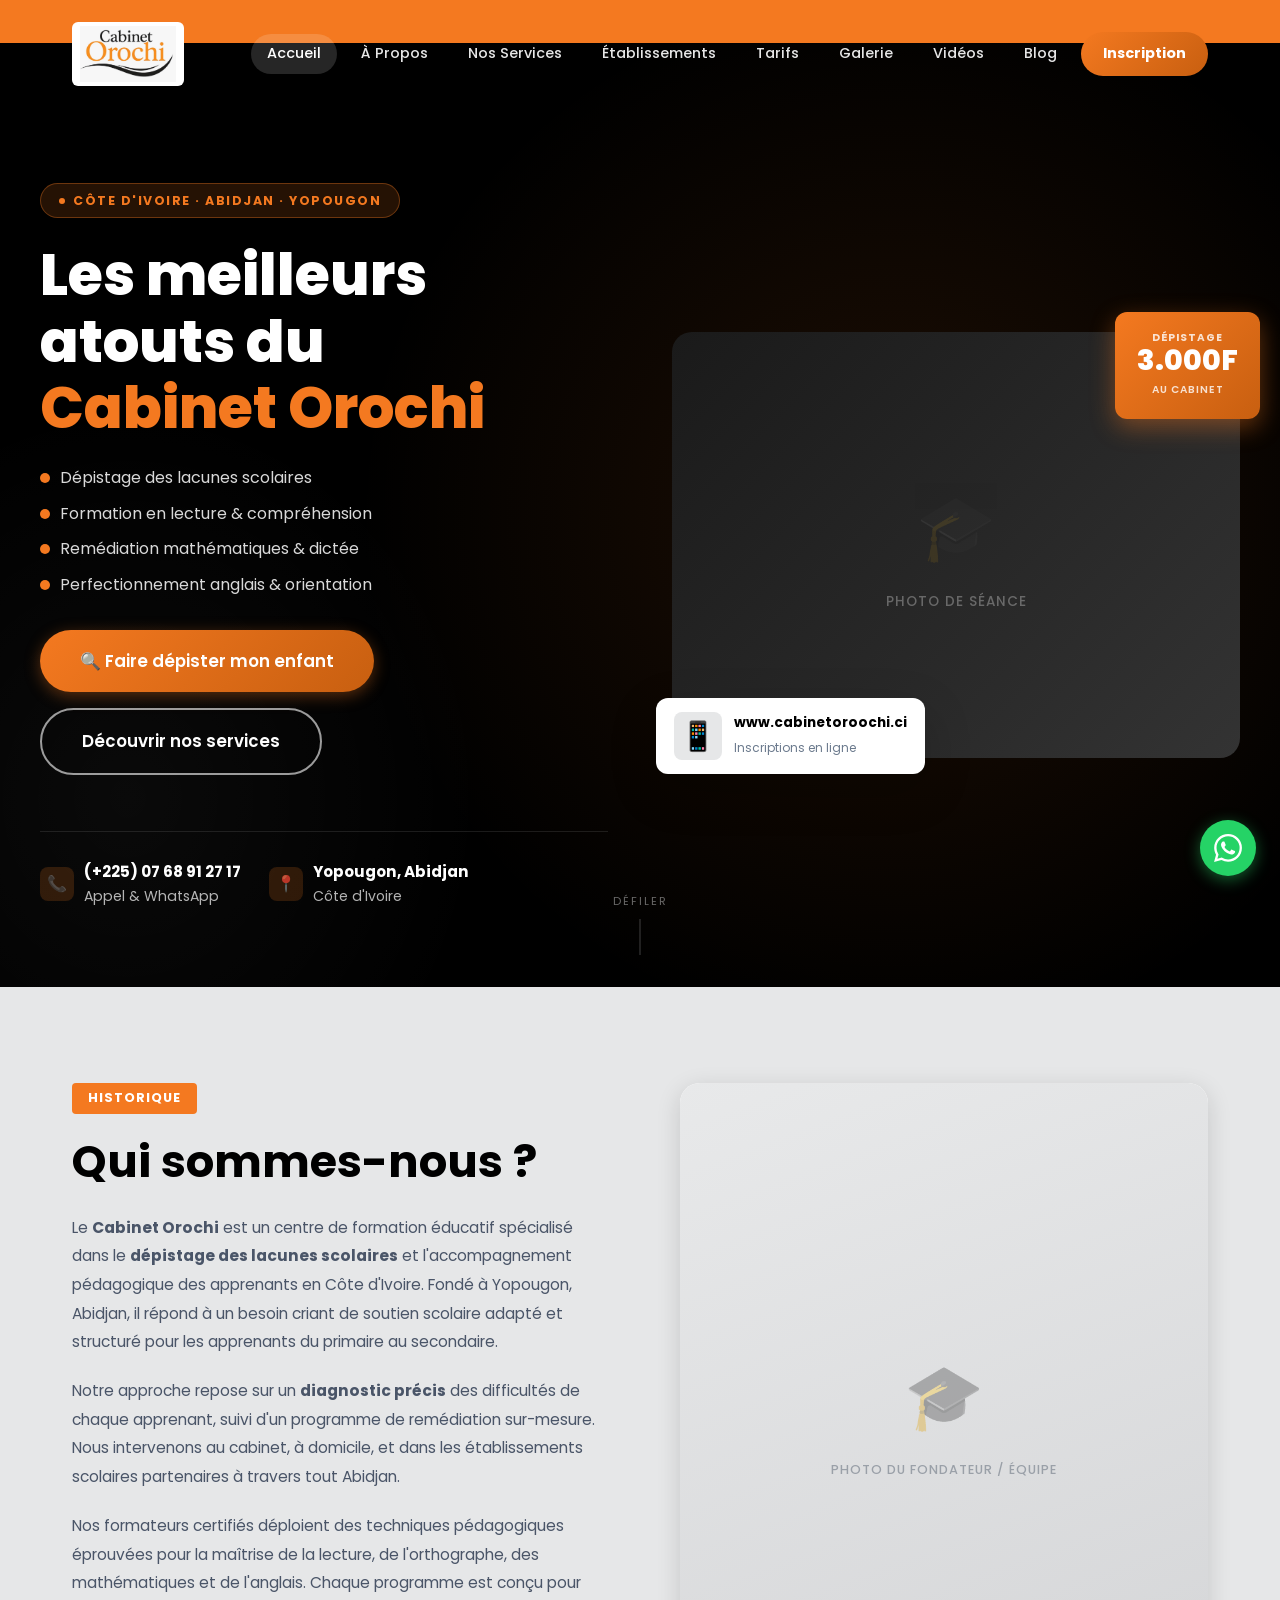
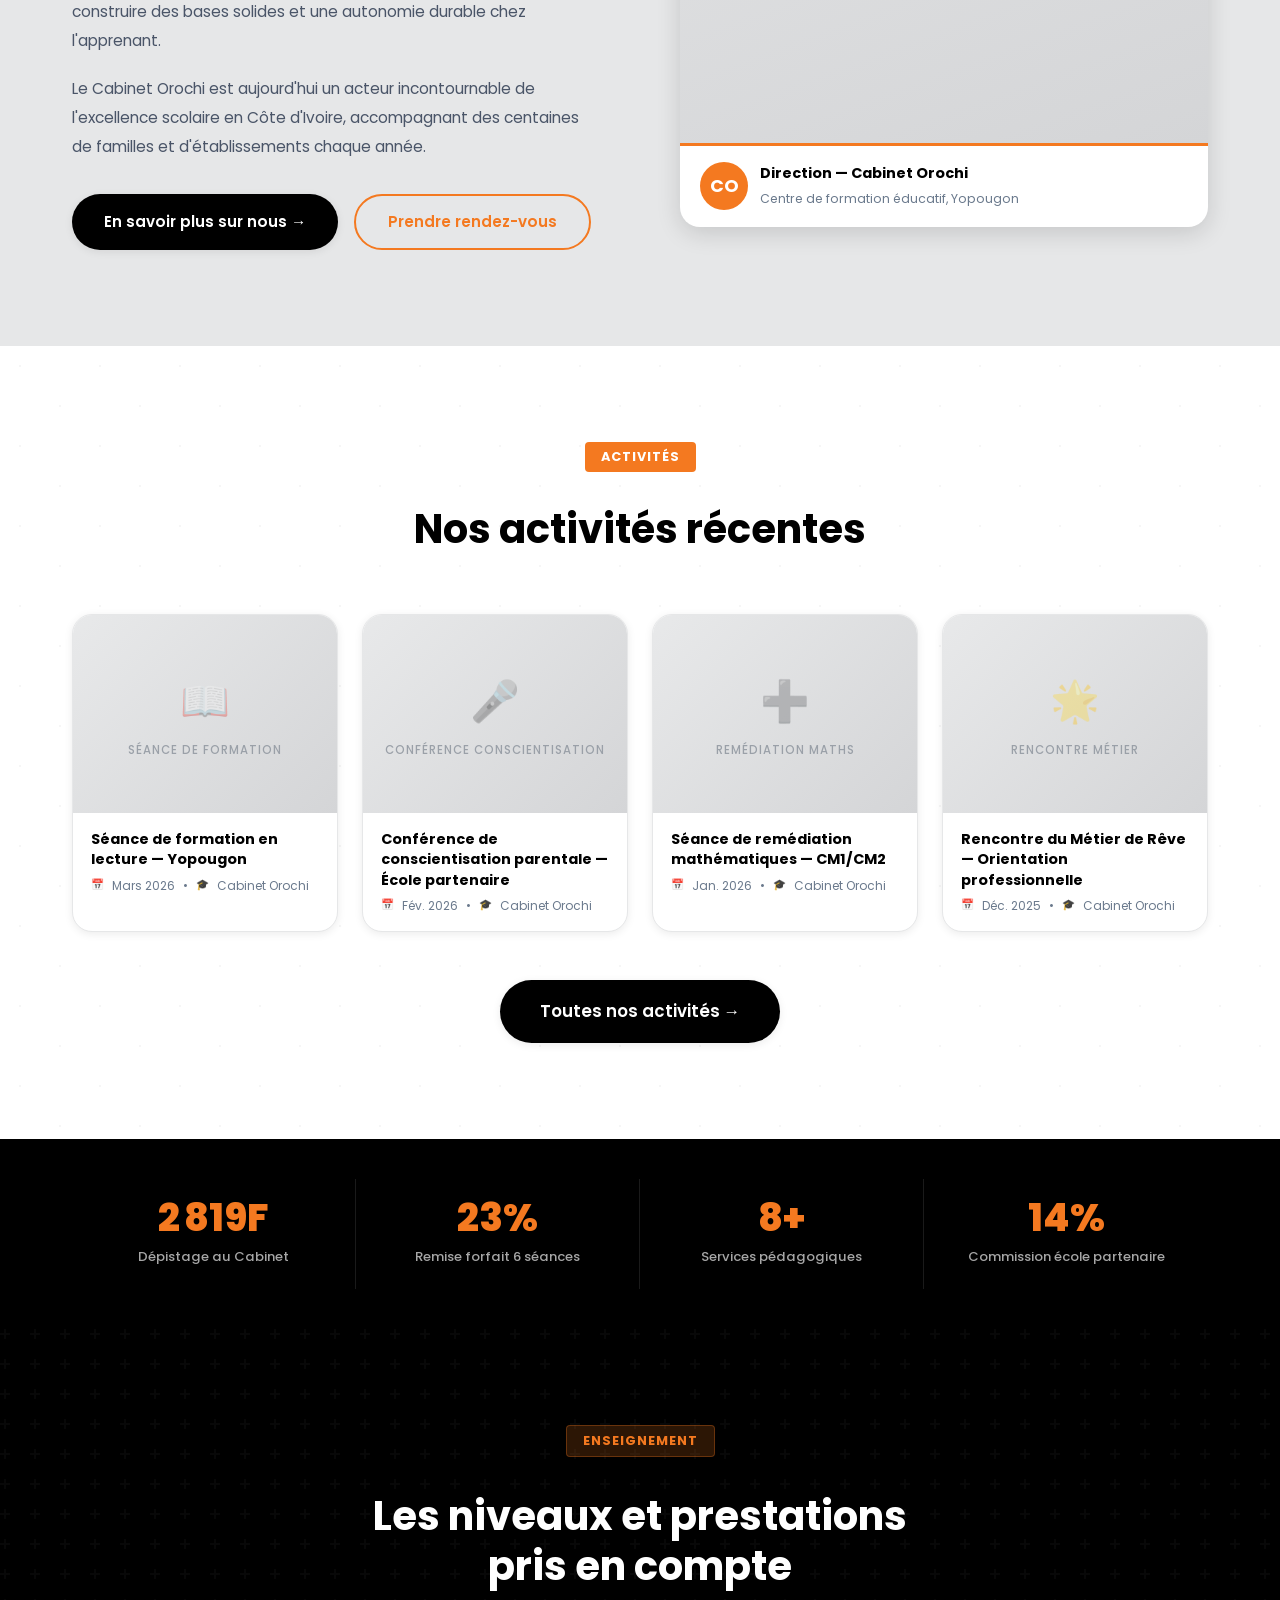
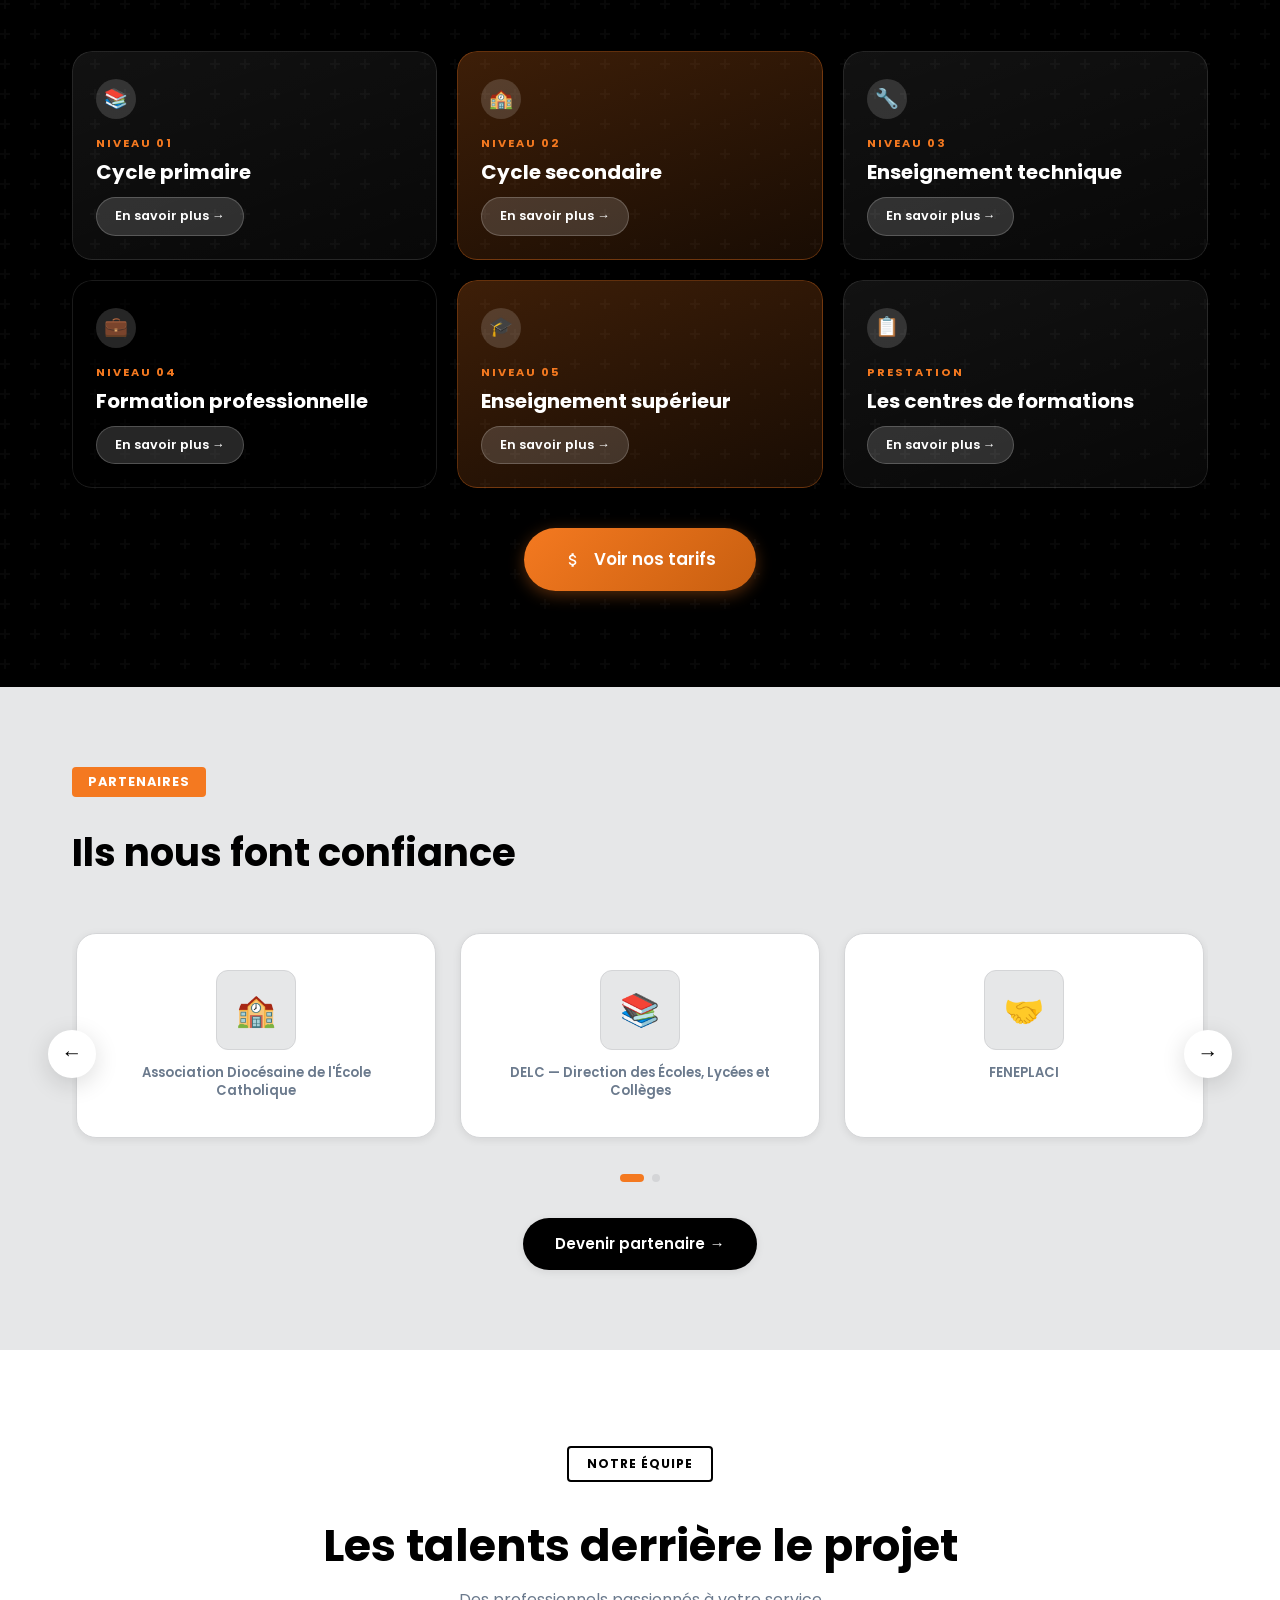
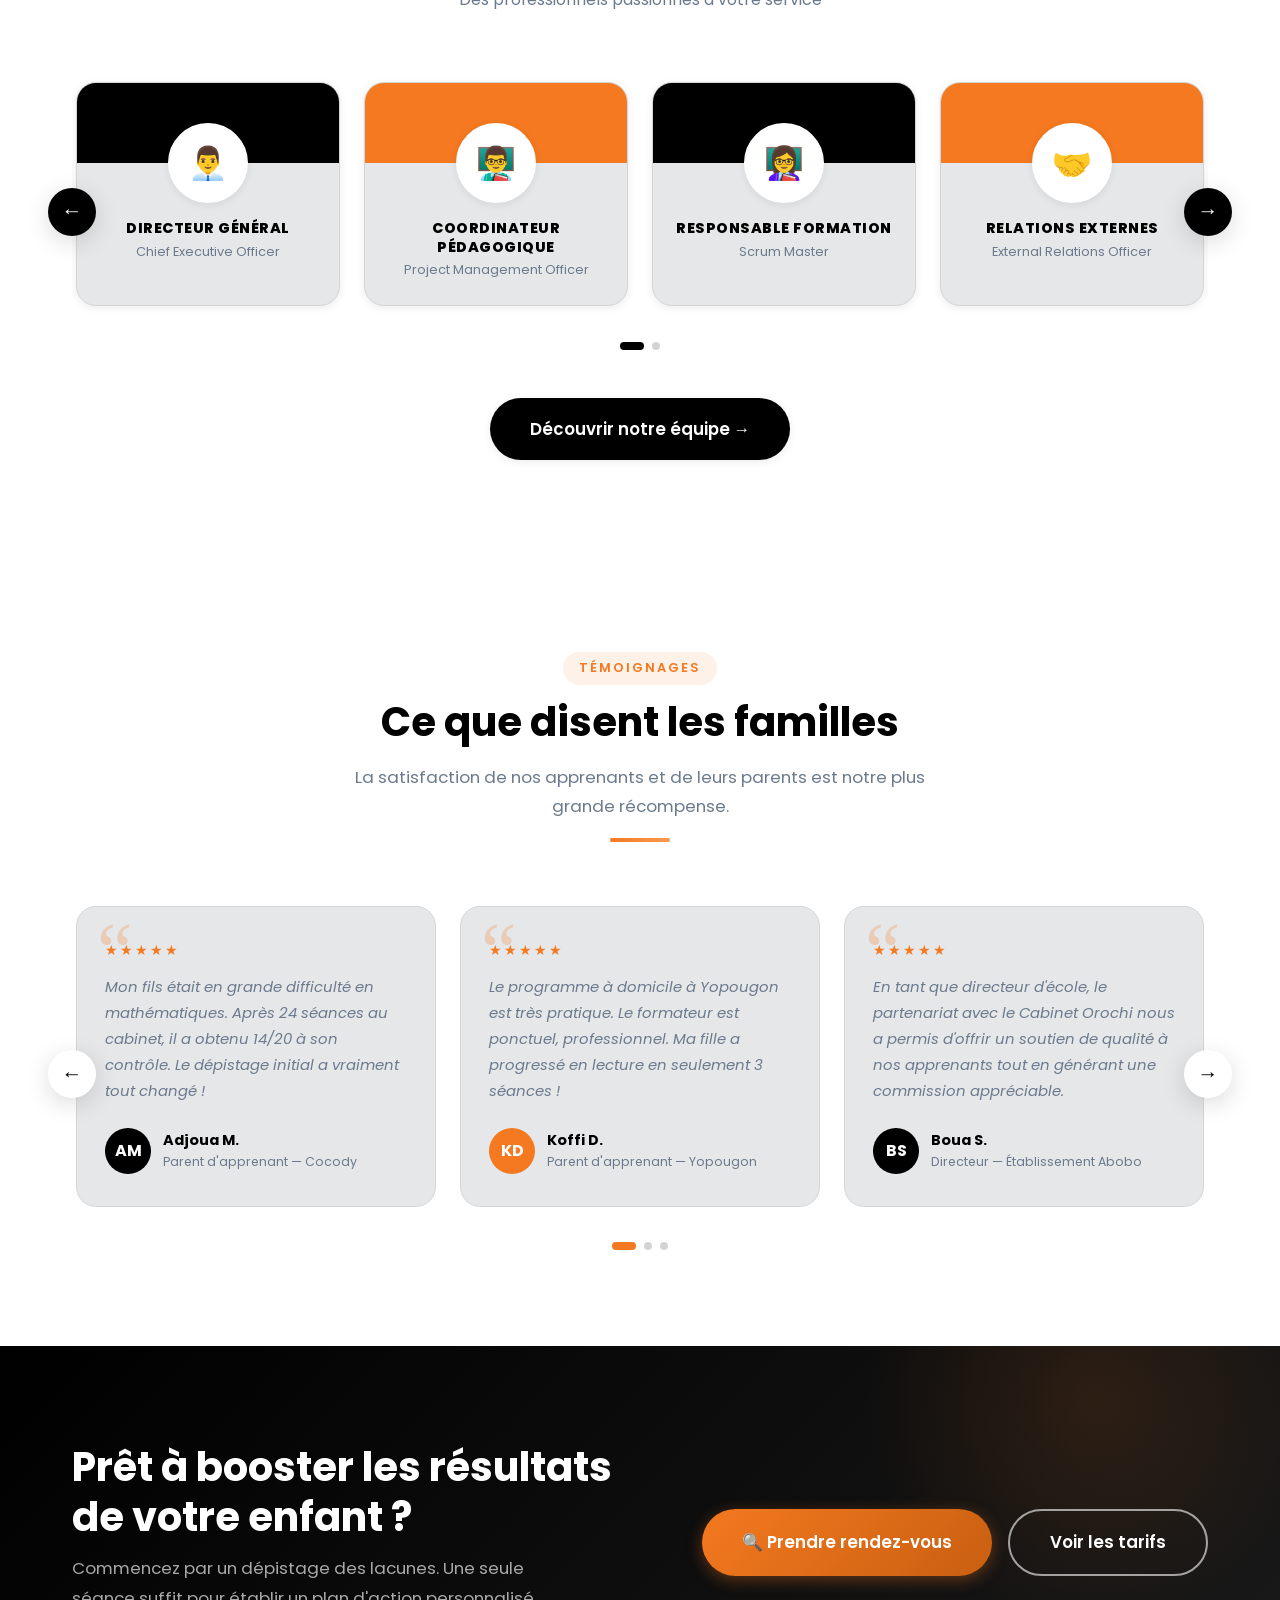
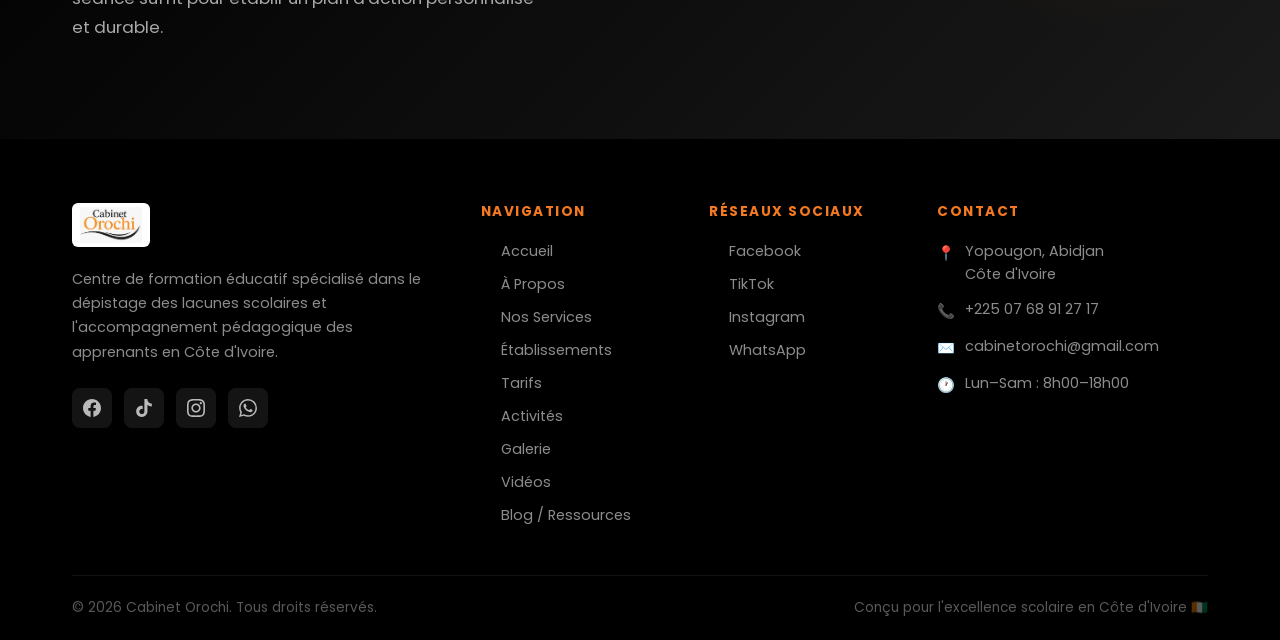
==== commit b702d514: "fixed onworking features" ====
--- a/index.html
+++ b/index.html
@@ -2,7 +2,7 @@
 <html lang="fr">
   <head>
     <meta charset="UTF-8" />
-    <link rel="icon" href="assets/images/logo.jpeg" type="image/jpeg" />
+    <link rel="icon" href="assets/images/logo-new.jpg" type="image/jpeg" />
     <meta name="viewport" content="width=device-width, initial-scale=1.0" />
     <meta name="description" content="Cabinet Orochi — Centre de formation éducatif spécialisé dans le dépistage des lacunes scolaires et l'accompagnement pédagogique des apprenants en Côte d'Ivoire." />
     <title>Cabinet Orochi — Dépistage & Correction des Lacunes Scolaires</title>
@@ -38,7 +38,7 @@
         overflow: hidden;
         white-space: nowrap;
         position: relative;
-        z-index: 1001;
+        z-index: 900;
       }
       .announcement-bar .ticker-inner {
         display: inline-block;
@@ -77,7 +77,7 @@
         align-items: center;
         position: relative;
         z-index: 2;
-        padding: 120px 0 80px;
+        padding: 140px 0 80px;
       }
 
       .hero-badge {
@@ -844,7 +844,7 @@
     <header id="header">
       <div class="container">
         <nav class="nav-inner">
-          <a href="index.html" class="logo"><img src="assets/images/logo.jpeg" alt="Cabinet Orochi" style="height:44px;width:auto;border-radius:6px;" /></a>
+          <a href="index.html" class="logo"><img src="assets/images/logo-new.jpg" alt="Cabinet Orochi" style="height:64px;width:auto;border-radius:6px;" /></a>
           <div class="nav-links">
             <a href="index.html" class="active">Accueil</a>
             <a href="about.html">À Propos</a>
@@ -959,13 +959,13 @@
             <div class="mission-eyebrow">Historique</div>
             <h2>Qui sommes-nous ?</h2>
             <p class="mission-text">
-              Le <strong>Cabinet Orochi</strong> est un centre de formation éducatif spécialisé dans le <strong>dépistage des lacunes scolaires</strong> et l'accompagnement pédagogique des apprenants en Côte d'Ivoire. Fondé à Yopougon, Abidjan, il répond à un besoin criant de soutien scolaire adapté et structuré pour les élèves du primaire au secondaire.
+              Le <strong>Cabinet Orochi</strong> est un centre de formation éducatif spécialisé dans le <strong>dépistage des lacunes scolaires</strong> et l'accompagnement pédagogique des apprenants en Côte d'Ivoire. Fondé à Yopougon, Abidjan, il répond à un besoin criant de soutien scolaire adapté et structuré pour les apprenants du primaire au secondaire.
             </p>
             <p class="mission-text">
               Notre approche repose sur un <strong>diagnostic précis</strong> des difficultés de chaque apprenant, suivi d'un programme de remédiation sur-mesure. Nous intervenons au cabinet, à domicile, et dans les établissements scolaires partenaires à travers tout Abidjan.
             </p>
             <p class="mission-text">
-              Nos formateurs certifiés déploient des techniques pédagogiques éprouvées pour la maîtrise de la lecture, de l'orthographe, des mathématiques et de l'anglais. Chaque programme est conçu pour construire des bases solides et une autonomie durable chez l'élève.
+              Nos formateurs certifiés déploient des techniques pédagogiques éprouvées pour la maîtrise de la lecture, de l'orthographe, des mathématiques et de l'anglais. Chaque programme est conçu pour construire des bases solides et une autonomie durable chez l'apprenant.
             </p>
             <p class="mission-text">
               Le Cabinet Orochi est aujourd'hui un acteur incontournable de l'excellence scolaire en Côte d'Ivoire, accompagnant des centaines de familles et d'établissements chaque année.
@@ -1227,7 +1227,7 @@
                   </div>
                   <div class="partner-card">
                     <div class="partner-logo-box">🎓</div>
-                    <div class="partner-name">Fédération des Parents d'Élèves de CI</div>
+                    <div class="partner-name">Fédération des Parents d'apprenants de CI</div>
                   </div>
                 </div>
               </div>
@@ -1391,7 +1391,7 @@
                       <div class="testi-avatar">AM</div>
                       <div>
                         <div class="testi-name">Adjoua M.</div>
-                        <div class="testi-loc">Parent d'élève — Cocody</div>
+                        <div class="testi-loc">Parent d'apprenant — Cocody</div>
                       </div>
                     </div>
                   </div>
@@ -1402,13 +1402,13 @@
                       <div class="testi-avatar orange">KD</div>
                       <div>
                         <div class="testi-name">Koffi D.</div>
-                        <div class="testi-loc">Parent d'élève — Yopougon</div>
+                        <div class="testi-loc">Parent d'apprenant — Yopougon</div>
                       </div>
                     </div>
                   </div>
                   <div class="testi-card">
                     <div class="testi-stars">★★★★★</div>
-                    <p class="testi-text">En tant que directeur d'école, le partenariat avec le Cabinet Orochi nous a permis d'offrir un soutien de qualité à nos élèves tout en générant une commission appréciable.</p>
+                    <p class="testi-text">En tant que directeur d'école, le partenariat avec le Cabinet Orochi nous a permis d'offrir un soutien de qualité à nos apprenants tout en générant une commission appréciable.</p>
                     <div class="testi-author">
                       <div class="testi-avatar">BS</div>
                       <div>
@@ -1430,7 +1430,7 @@
                       <div class="testi-avatar orange">NK</div>
                       <div>
                         <div class="testi-name">N'Guessan K.</div>
-                        <div class="testi-loc">Parent d'élève — Marcory</div>
+                        <div class="testi-loc">Parent d'apprenant — Marcory</div>
                       </div>
                     </div>
                   </div>
@@ -1441,7 +1441,7 @@
                       <div class="testi-avatar">FT</div>
                       <div>
                         <div class="testi-name">Fatou T.</div>
-                        <div class="testi-loc">Parent d'élève — Treichville</div>
+                        <div class="testi-loc">Parent d'apprenant — Treichville</div>
                       </div>
                     </div>
                   </div>
@@ -1452,7 +1452,7 @@
                       <div class="testi-avatar orange">OB</div>
                       <div>
                         <div class="testi-name">Oumar B.</div>
-                        <div class="testi-loc">Parent d'élève — Plateau</div>
+                        <div class="testi-loc">Parent d'apprenant — Plateau</div>
                       </div>
                     </div>
                   </div>
@@ -1464,7 +1464,7 @@
                 <div class="testi-slide-inner">
                   <div class="testi-card">
                     <div class="testi-stars">★★★★★</div>
-                    <p class="testi-text">Nous avons intégré le Cabinet Orochi dans notre école et les résultats sont impressionnants. Les élèves progressent vite et les parents sont ravis. La commission est un vrai plus !</p>
+                    <p class="testi-text">Nous avons intégré le Cabinet Orochi dans notre école et les résultats sont impressionnants. Les apprenants progressent vite et les parents sont ravis. La commission est un vrai plus !</p>
                     <div class="testi-author">
                       <div class="testi-avatar">YL</div>
                       <div>
@@ -1480,7 +1480,7 @@
                       <div class="testi-avatar orange">RA</div>
                       <div>
                         <div class="testi-name">Ramata A.</div>
-                        <div class="testi-loc">Parent d'élève — Yopougon</div>
+                        <div class="testi-loc">Parent d'apprenant — Yopougon</div>
                       </div>
                     </div>
                   </div>
@@ -1491,7 +1491,7 @@
                       <div class="testi-avatar">MC</div>
                       <div>
                         <div class="testi-name">Mariam C.</div>
-                        <div class="testi-loc">Parent d'élève — Koumassi</div>
+                        <div class="testi-loc">Parent d'apprenant — Koumassi</div>
                       </div>
                     </div>
                   </div>
@@ -1527,7 +1527,7 @@
       <div class="container">
         <div class="footer-grid">
           <div>
-            <a href="index.html" class="logo" style="display:inline-flex;margin-bottom:20px;"><img src="assets/images/logo.jpeg" alt="Cabinet Orochi" style="height:44px;width:auto;border-radius:6px;" /></a>
+            <a href="index.html" class="logo" style="display:inline-flex;margin-bottom:20px;"><img src="assets/images/logo-new.jpg" alt="Cabinet Orochi" style="height:44px;width:auto;border-radius:6px;" /></a>
             <p class="footer-desc">Centre de formation éducatif spécialisé dans le dépistage des lacunes scolaires et l'accompagnement pédagogique des apprenants en Côte d'Ivoire.</p>
             <div class="footer-social">
               <a href="https://www.facebook.com/cabinetoroochi" target="_blank" rel="noopener" class="social-btn" aria-label="Facebook" title="Facebook"><svg width="18" height="18" viewBox="0 0 24 24" fill="currentColor"><path d="M24 12.073c0-6.627-5.373-12-12-12s-12 5.373-12 12c0 5.99 4.388 10.954 10.125 11.854v-8.385H7.078v-3.47h3.047V9.43c0-3.007 1.792-4.669 4.533-4.669 1.312 0 2.686.235 2.686.235v2.953H15.83c-1.491 0-1.956.925-1.956 1.874v2.25h3.328l-.532 3.47h-2.796v8.385C19.612 23.027 24 18.062 24 12.073z"/></svg></a>
@@ -1715,5 +1715,10 @@
       }
     })();
     </script>
+      <!-- WhatsApp Floating Button -->
+    <a href="https://wa.me/2250768912717" target="_blank" rel="noopener"
+       class="whatsapp-float" aria-label="Contacter sur WhatsApp" title="WhatsApp">
+      <svg width="28" height="28" viewBox="0 0 24 24" fill="currentColor"><path d="M17.472 14.382c-.297-.149-1.758-.867-2.03-.967-.273-.099-.471-.148-.67.15-.197.297-.767.966-.94 1.164-.173.199-.347.223-.644.075-.297-.15-1.255-.463-2.39-1.475-.883-.788-1.48-1.761-1.653-2.059-.173-.297-.018-.458.13-.606.134-.133.298-.347.446-.52.149-.174.198-.298.298-.497.099-.198.05-.371-.025-.52-.075-.149-.669-1.612-.916-2.207-.242-.579-.487-.5-.669-.51-.173-.008-.371-.01-.57-.01-.198 0-.52.074-.792.372-.272.297-1.04 1.016-1.04 2.479 0 1.462 1.065 2.875 1.213 3.074.149.198 2.096 3.2 5.077 4.487.709.306 1.262.489 1.694.625.712.227 1.36.195 1.871.118.571-.085 1.758-.719 2.006-1.413.248-.694.248-1.289.173-1.413-.074-.124-.272-.198-.57-.347m-5.421 7.403h-.004a9.87 9.87 0 01-5.031-1.378l-.361-.214-3.741.982.998-3.648-.235-.374a9.86 9.86 0 01-1.51-5.26c.001-5.45 4.436-9.884 9.888-9.884 2.64 0 5.122 1.03 6.988 2.898a9.825 9.825 0 012.893 6.994c-.003 5.45-4.437 9.884-9.885 9.884m8.413-18.297A11.815 11.815 0 0012.05 0C5.495 0 .16 5.335.157 11.892c0 2.096.547 4.142 1.588 5.945L.057 24l6.305-1.654a11.882 11.882 0 005.683 1.448h.005c6.554 0 11.89-5.335 11.893-11.893a11.821 11.821 0 00-3.48-8.413z"/></svg>
+    </a>
   </body>
 </html>
--- a/css/style.css
+++ b/css/style.css
@@ -223,14 +223,14 @@
   top: 0;
   left: 0;
   width: 100%;
-  z-index: 1000;
-  padding: 18px 0;
+  z-index: 1100;
+  padding: 22px 0;
   transition: var(--transition);
 }
 #header.scrolled {
   background: var(--white);
   box-shadow: var(--shadow-sm);
-  padding: 12px 0;
+  padding: 14px 0;
 }
 
 .nav-inner { display: flex; align-items: center; justify-content: space-between; }
@@ -244,13 +244,14 @@
   color: var(--white);
 }
 .logo img {
-  height: 48px;
+  height: 64px;
   width: auto;
+  max-height: 64px;
   border-radius: 6px;
   flex-shrink: 0;
   object-fit: contain;
   background: var(--white);
-  padding: 3px 6px;
+  padding: 4px 8px;
 }
 .logo-icon {
   width: 44px;
@@ -321,13 +322,13 @@
   width: 100%;
   height: 100vh;
   background: var(--primary-dark);
-  z-index: 999;
+  z-index: 1200;
   flex-direction: column;
   align-items: center;
   justify-content: center;
   gap: 12px;
 }
-.mobile-menu.open { display: flex; }
+.mobile-menu.open { display: flex !important; }
 .mobile-menu a {
   font-size: 1.3rem;
   font-weight: 600;
@@ -347,6 +348,9 @@
   cursor: pointer;
   background: none;
   border: none;
+  z-index: 1201;
+  padding: 8px;
+  line-height: 1;
 }
 
 /* ---- ======== HERO ======== ---- */
@@ -1111,6 +1115,70 @@
 
 .sr-only { position: absolute; width: 1px; height: 1px; overflow: hidden; clip: rect(0,0,0,0); }
 
+/* ---- Back to top button ---- */
+.back-to-top {
+  position: fixed;
+  bottom: 90px;
+  right: 24px;
+  width: 44px;
+  height: 44px;
+  border-radius: 50%;
+  background: var(--primary);
+  color: var(--white);
+  font-size: 1.2rem;
+  display: none;
+  align-items: center;
+  justify-content: center;
+  box-shadow: var(--shadow-md);
+  transition: var(--transition);
+  z-index: 900;
+  border: none;
+  cursor: pointer;
+}
+.back-to-top.visible { display: flex !important; }
+
+/* ---- ======== WHATSAPP FLOATING BUTTON ======== ---- */
+a.whatsapp-float,
+.whatsapp-float {
+  position: fixed !important;
+  bottom: 24px !important;
+  right: 24px !important;
+  z-index: 9999 !important;
+  width: 56px !important;
+  height: 56px !important;
+  background: #25D366 !important;
+  border-radius: 50% !important;
+  display: flex !important;
+  align-items: center !important;
+  justify-content: center !important;
+  box-shadow: 0 4px 16px rgba(37,211,102,0.45) !important;
+  transition: transform 0.3s ease, box-shadow 0.3s ease;
+  text-decoration: none !important;
+  color: #fff !important;
+  font-size: 1.6rem;
+  animation: wa-pulse 2.5s infinite;
+}
+a.whatsapp-float:hover,
+.whatsapp-float:hover {
+  transform: scale(1.12) !important;
+  box-shadow: 0 6px 24px rgba(37,211,102,0.65) !important;
+}
+@keyframes wa-pulse {
+  0%   { box-shadow: 0 0 0 0 rgba(37,211,102,0.55); }
+  70%  { box-shadow: 0 0 0 14px rgba(37,211,102,0); }
+  100% { box-shadow: 0 0 0 0 rgba(37,211,102,0); }
+}
+
+/* ---- ======== TABLE OVERFLOW FIX ======== ---- */
+.school-pricing-table-wrap {
+  overflow-x: auto;
+  -webkit-overflow-scrolling: touch;
+}
+.school-pricing-table {
+  min-width: 480px;
+  width: 100%;
+}
+
 /* ---- Animate on scroll ---- */
 .fade-in {
   opacity: 0;
--- a/css/responsive.css
+++ b/css/responsive.css
@@ -85,6 +85,7 @@
 @media (max-width: 576px) {
   .container { padding: 0 16px; }
   .section { padding: 40px 0; }
+  .logo img { height: 52px; max-height: 52px; }
 
   .hero { padding-top: 72px; }
   .hero h1 { font-size: 1.75rem; }
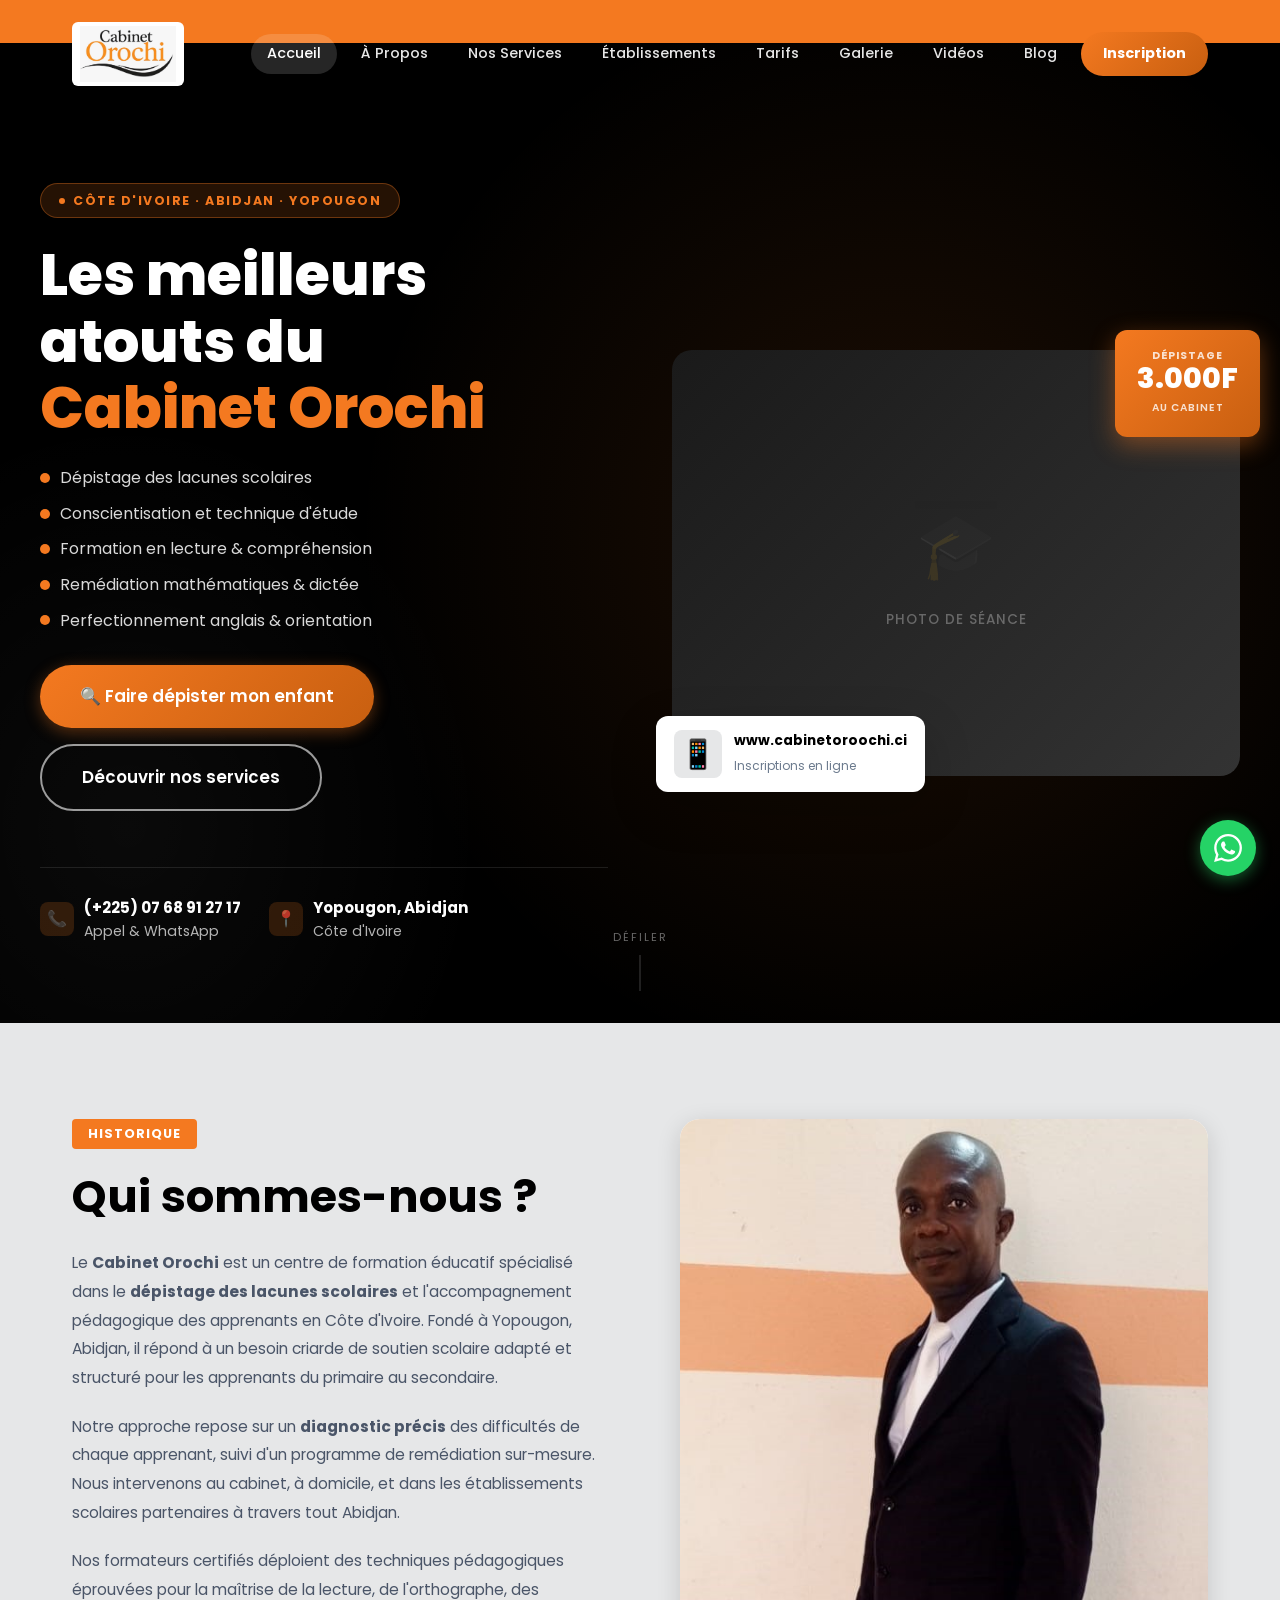
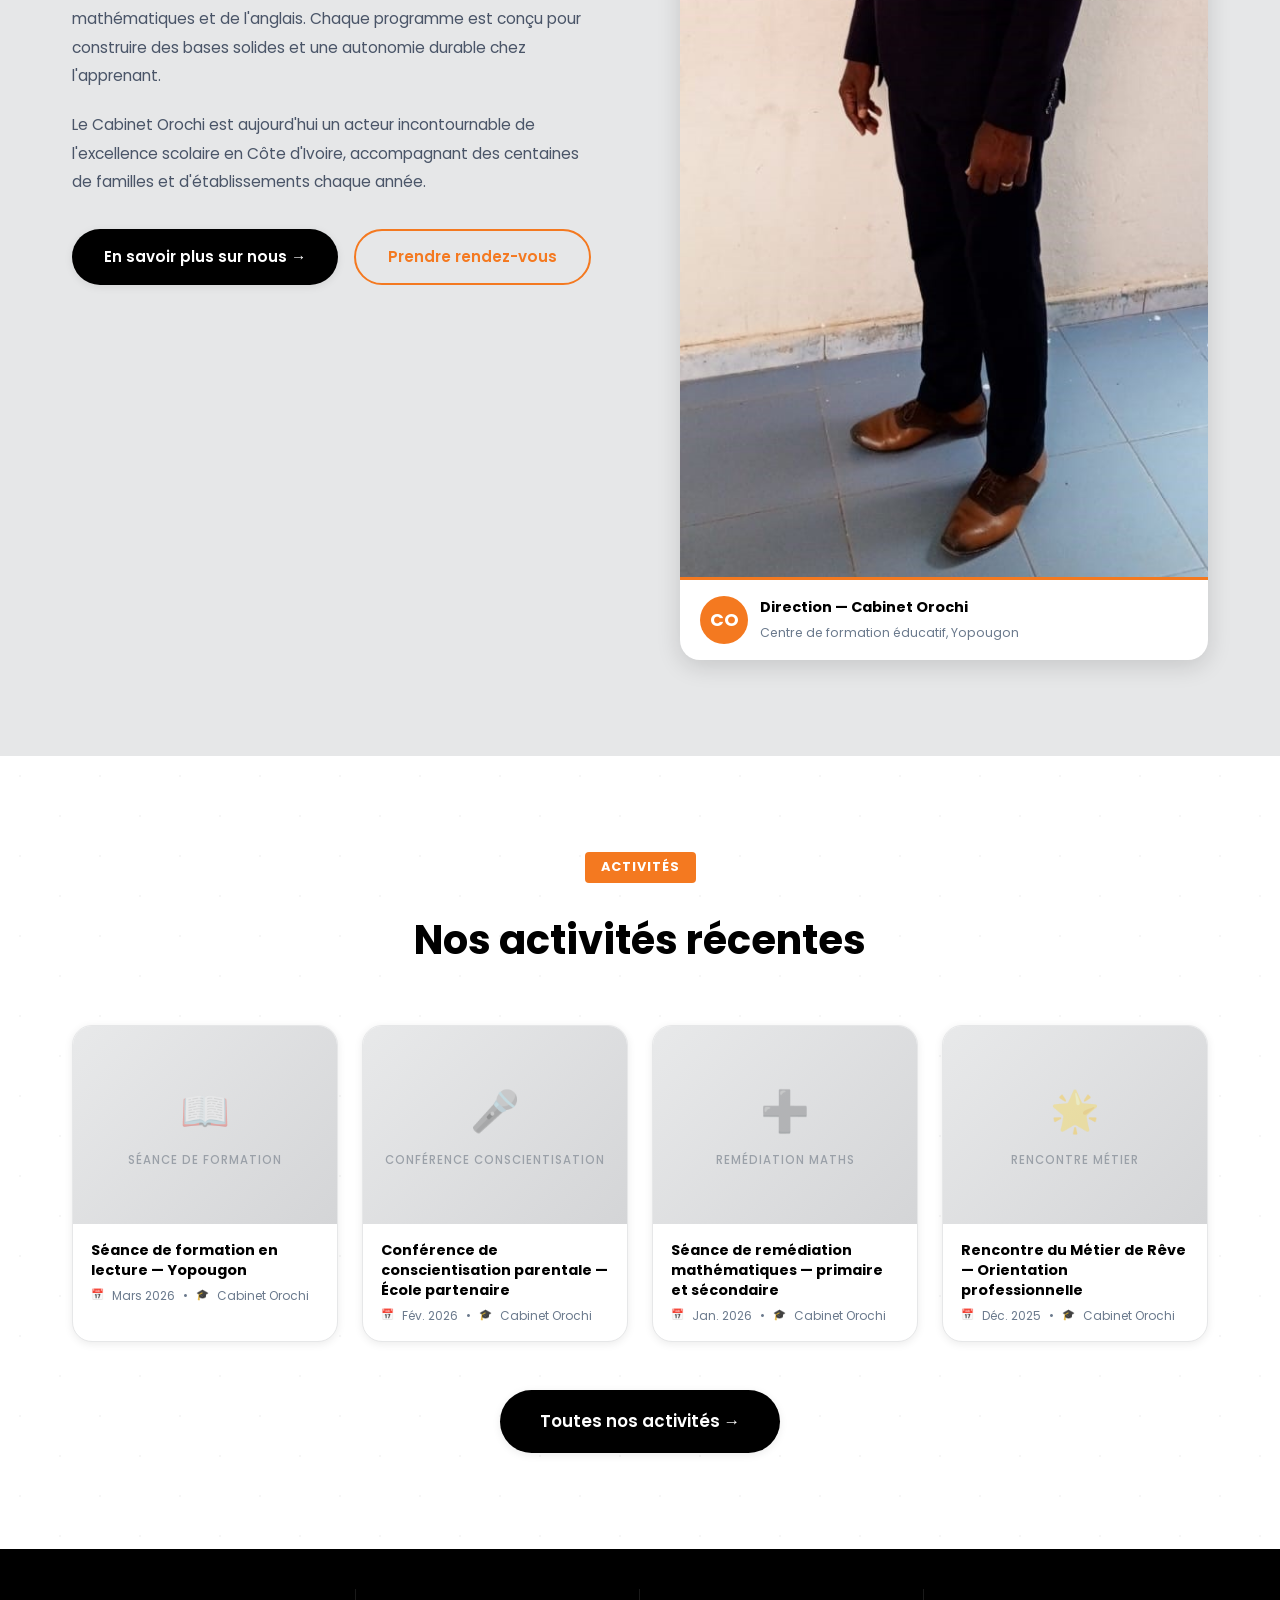
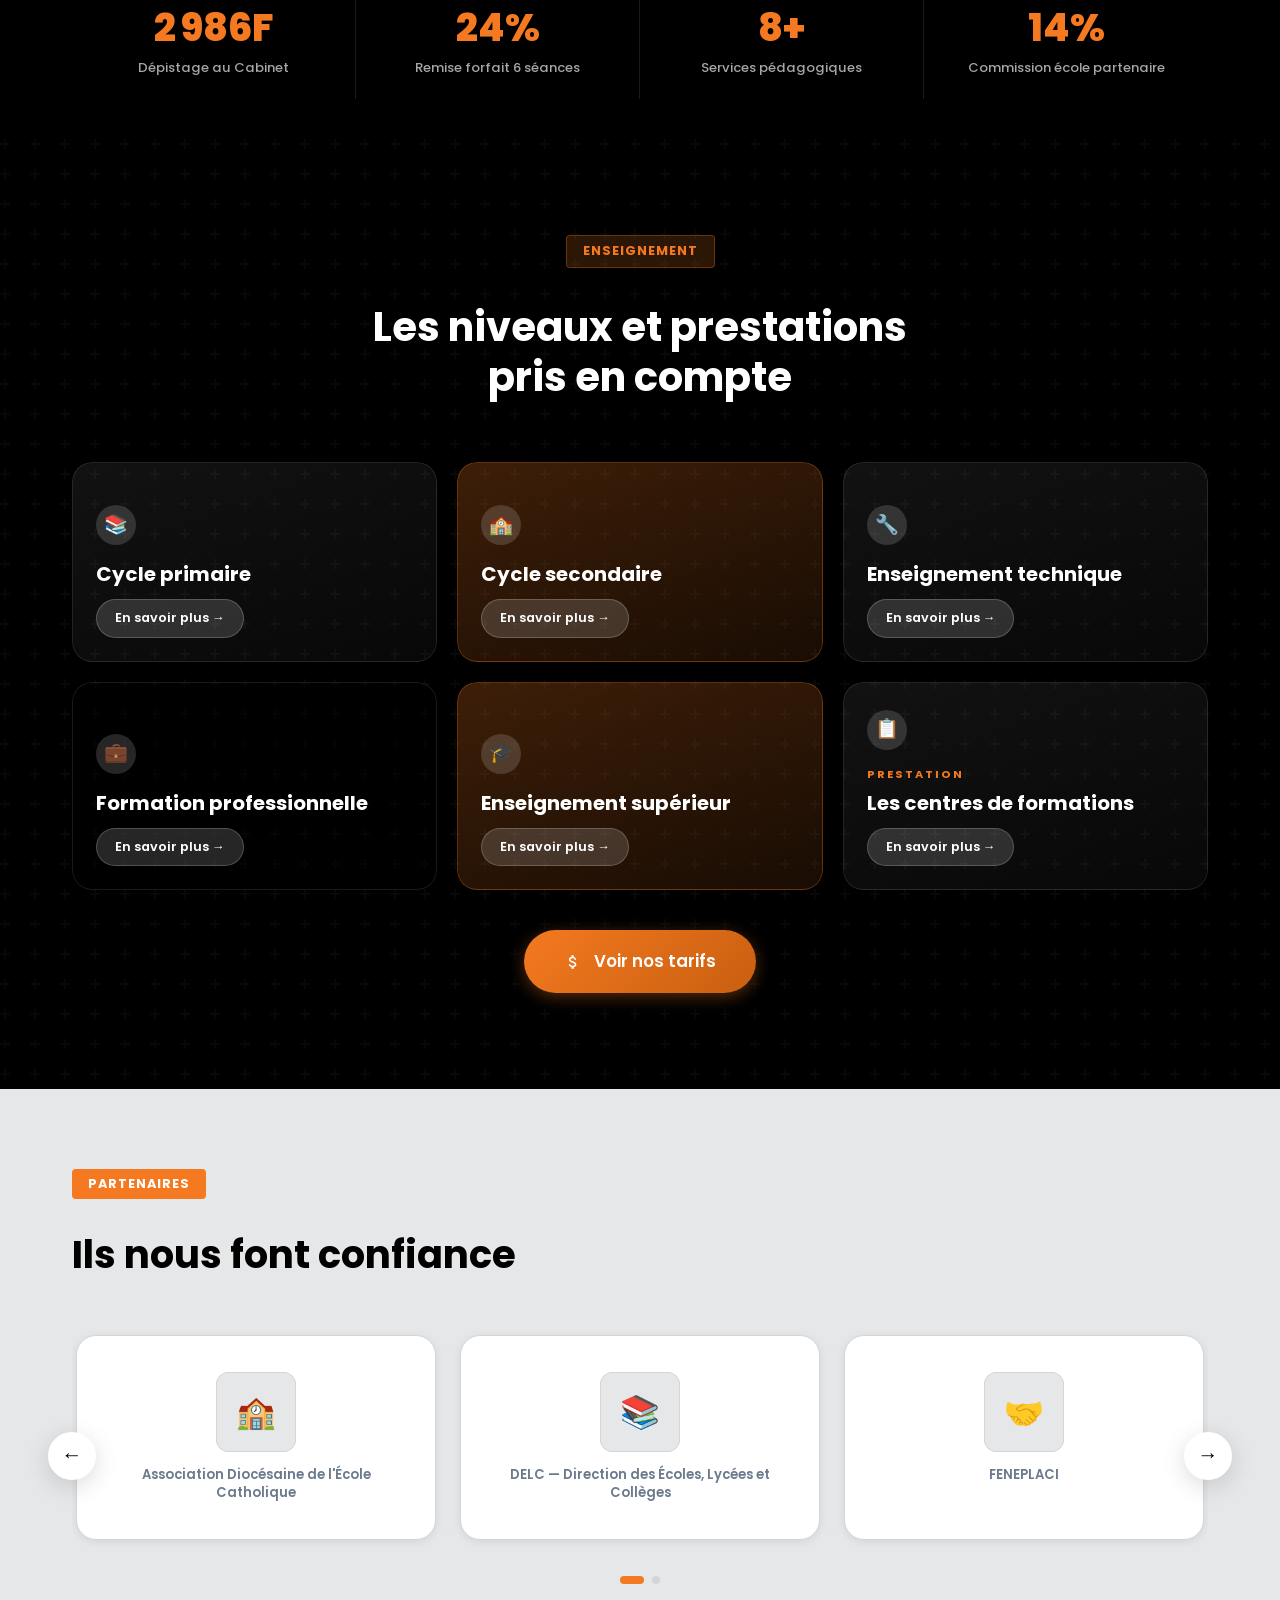
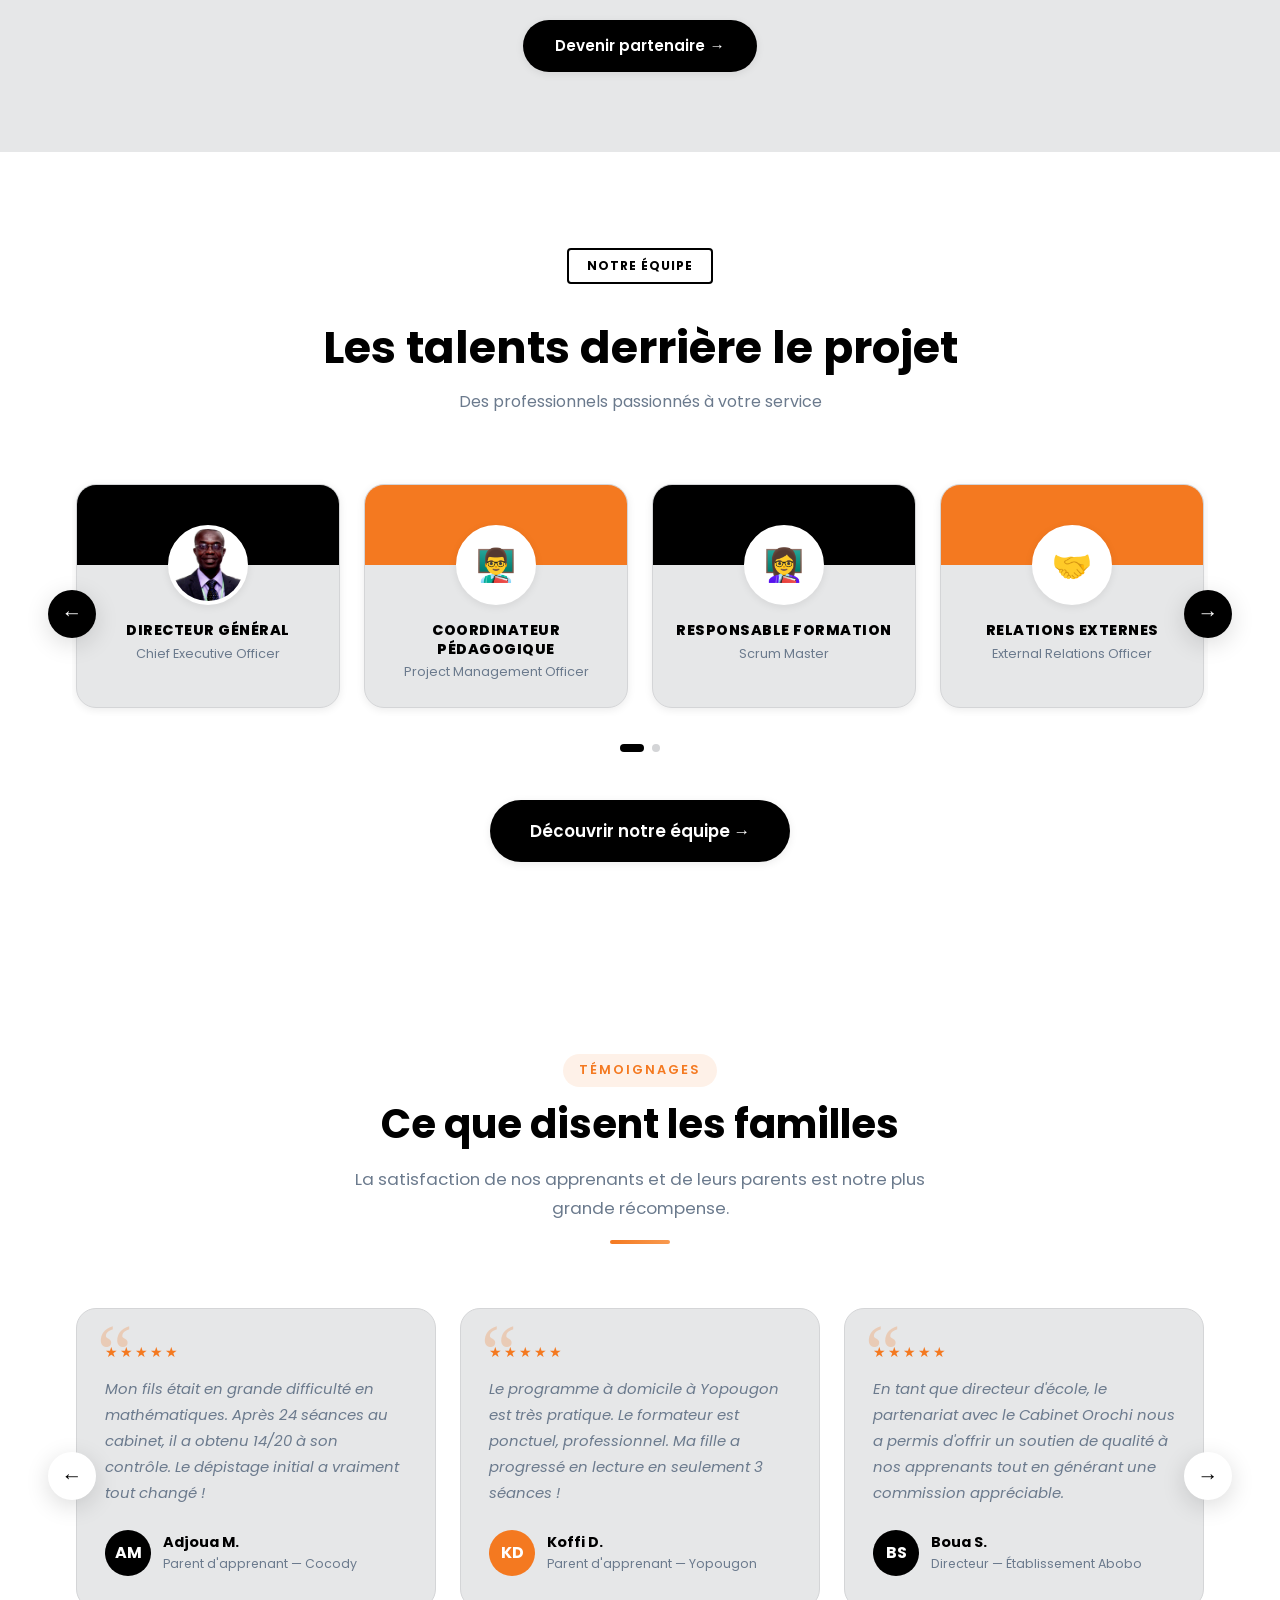
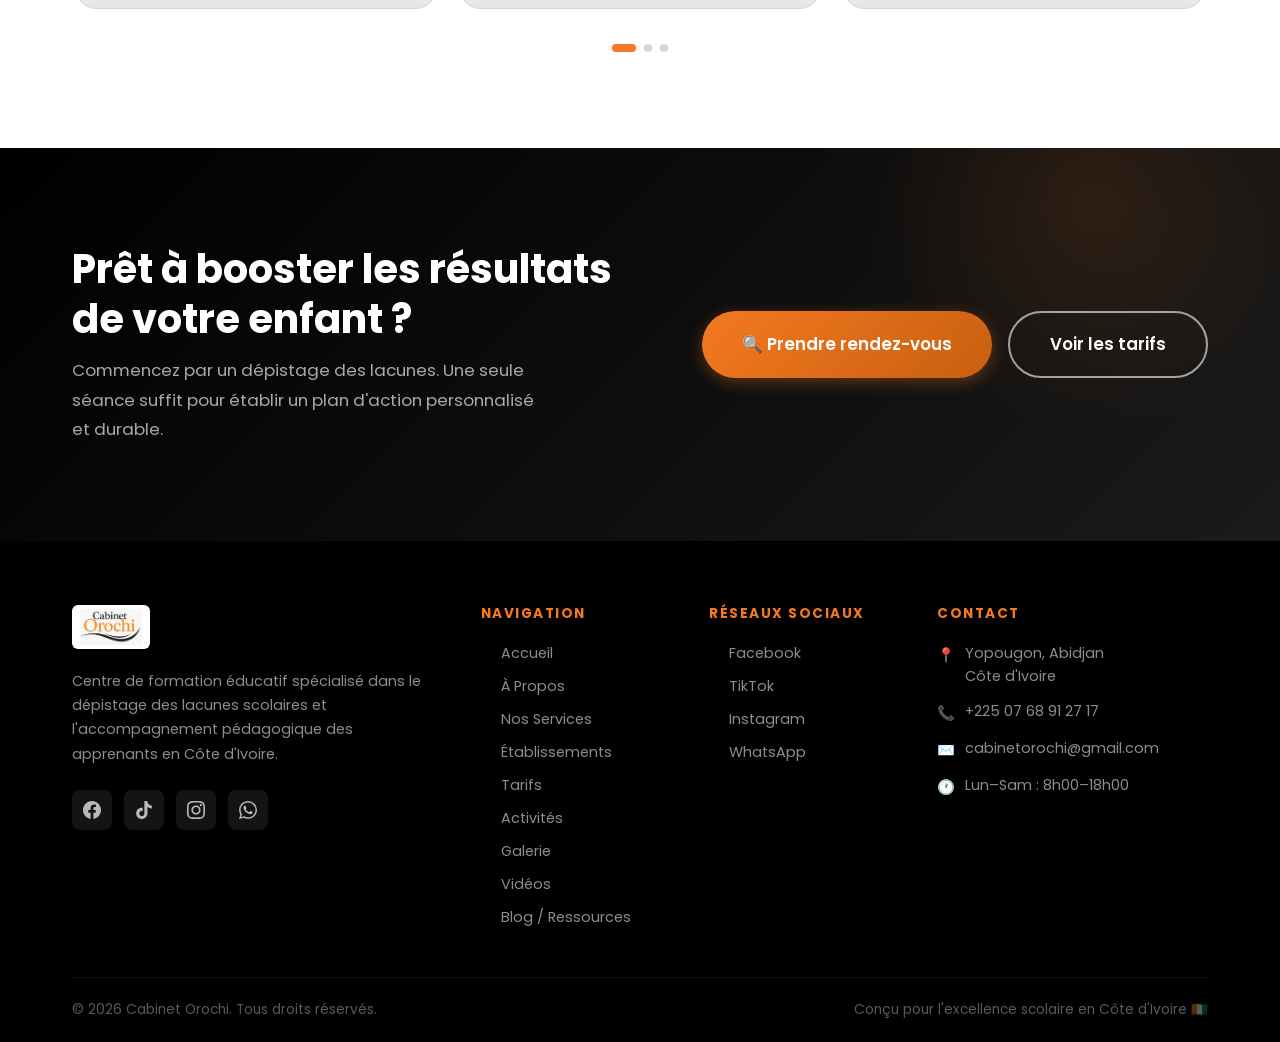
==== commit fe4aa008: "fixed some spelling error" ====
--- a/index.html
+++ b/index.html
@@ -892,6 +892,10 @@
             </li>
             <li style="display:flex;align-items:center;gap:10px;color:rgba(255,255,255,0.85);font-size:1rem;">
               <span style="width:10px;height:10px;border-radius:50%;background:var(--gold);flex-shrink:0;"></span>
+              Conscientisation et technique d'étude
+            </li>
+            <li style="display:flex;align-items:center;gap:10px;color:rgba(255,255,255,0.85);font-size:1rem;">
+              <span style="width:10px;height:10px;border-radius:50%;background:var(--gold);flex-shrink:0;"></span>
               Formation en lecture &amp; compréhension
             </li>
             <li style="display:flex;align-items:center;gap:10px;color:rgba(255,255,255,0.85);font-size:1rem;">
@@ -959,7 +963,7 @@
             <div class="mission-eyebrow">Historique</div>
             <h2>Qui sommes-nous ?</h2>
             <p class="mission-text">
-              Le <strong>Cabinet Orochi</strong> est un centre de formation éducatif spécialisé dans le <strong>dépistage des lacunes scolaires</strong> et l'accompagnement pédagogique des apprenants en Côte d'Ivoire. Fondé à Yopougon, Abidjan, il répond à un besoin criant de soutien scolaire adapté et structuré pour les apprenants du primaire au secondaire.
+              Le <strong>Cabinet Orochi</strong> est un centre de formation éducatif spécialisé dans le <strong>dépistage des lacunes scolaires</strong> et l'accompagnement pédagogique des apprenants en Côte d'Ivoire. Fondé à Yopougon, Abidjan, il répond à un besoin criarde de soutien scolaire adapté et structuré pour les apprenants du primaire au secondaire.
             </p>
             <p class="mission-text">
               Notre approche repose sur un <strong>diagnostic précis</strong> des difficultés de chaque apprenant, suivi d'un programme de remédiation sur-mesure. Nous intervenons au cabinet, à domicile, et dans les établissements scolaires partenaires à travers tout Abidjan.
@@ -979,9 +983,8 @@
           <!-- Right: Image card -->
           <div class="fade-in fade-in-delay-2">
             <div class="mission-img-card">
-              <div class="mission-img-slot">
-                <span class="slot-emoji">🎓</span>
-                <span>Photo du fondateur / équipe</span>
+              <div>
+                <img src="assets/images/akassa2.jpeg" alt="Cabinet Orochi" />
               </div>
               <div class="mission-caption">
                 <div class="caption-avatar">CO</div>
@@ -1043,7 +1046,7 @@
               <span>Remédiation maths</span>
             </div>
             <div class="activity-body">
-              <h5>Séance de remédiation mathématiques — CM1/CM2</h5>
+              <h5>Séance de remédiation mathématiques — primaire et sécondaire</h5>
               <div class="activity-meta">
                 <span class="meta-icon">📅</span>
                 <span>Jan. 2026</span>
@@ -1115,7 +1118,6 @@
             <div class="teaching-card-bg"></div>
             <div class="teaching-card-content">
               <div class="t-icon">📚</div>
-              <div class="t-level">Niveau 01</div>
               <h4>Cycle primaire</h4>
               <a href="services.html" class="t-cta">En savoir plus →</a>
             </div>
@@ -1125,7 +1127,6 @@
             <div class="teaching-card-bg orange"></div>
             <div class="teaching-card-content">
               <div class="t-icon">🏫</div>
-              <div class="t-level">Niveau 02</div>
               <h4>Cycle secondaire</h4>
               <a href="services.html" class="t-cta">En savoir plus →</a>
             </div>
@@ -1135,7 +1136,6 @@
             <div class="teaching-card-bg"></div>
             <div class="teaching-card-content">
               <div class="t-icon">🔧</div>
-              <div class="t-level">Niveau 03</div>
               <h4>Enseignement technique</h4>
               <a href="services.html" class="t-cta">En savoir plus →</a>
             </div>
@@ -1145,7 +1145,6 @@
             <div class="teaching-card-bg dark"></div>
             <div class="teaching-card-content">
               <div class="t-icon">💼</div>
-              <div class="t-level">Niveau 04</div>
               <h4>Formation professionnelle</h4>
               <a href="services.html" class="t-cta">En savoir plus →</a>
             </div>
@@ -1155,7 +1154,6 @@
             <div class="teaching-card-bg orange"></div>
             <div class="teaching-card-content">
               <div class="t-icon">🎓</div>
-              <div class="t-level">Niveau 05</div>
               <h4>Enseignement supérieur</h4>
               <a href="services.html" class="t-cta">En savoir plus →</a>
             </div>
@@ -1266,7 +1264,7 @@
                   <div class="team-card">
                     <div class="team-card-banner blue"></div>
                     <div class="team-avatar-wrap">
-                      <div class="team-avatar" title="Directeur Général">👨‍💼</div>
+                      <div class="team-avatar" title="Directeur Général"><img src="assets/images/akassa.jpeg" alt="Cabinet Orochi"/></div>
                     </div>
                     <div class="team-body">
                       <div class="team-name">Directeur Général</div>
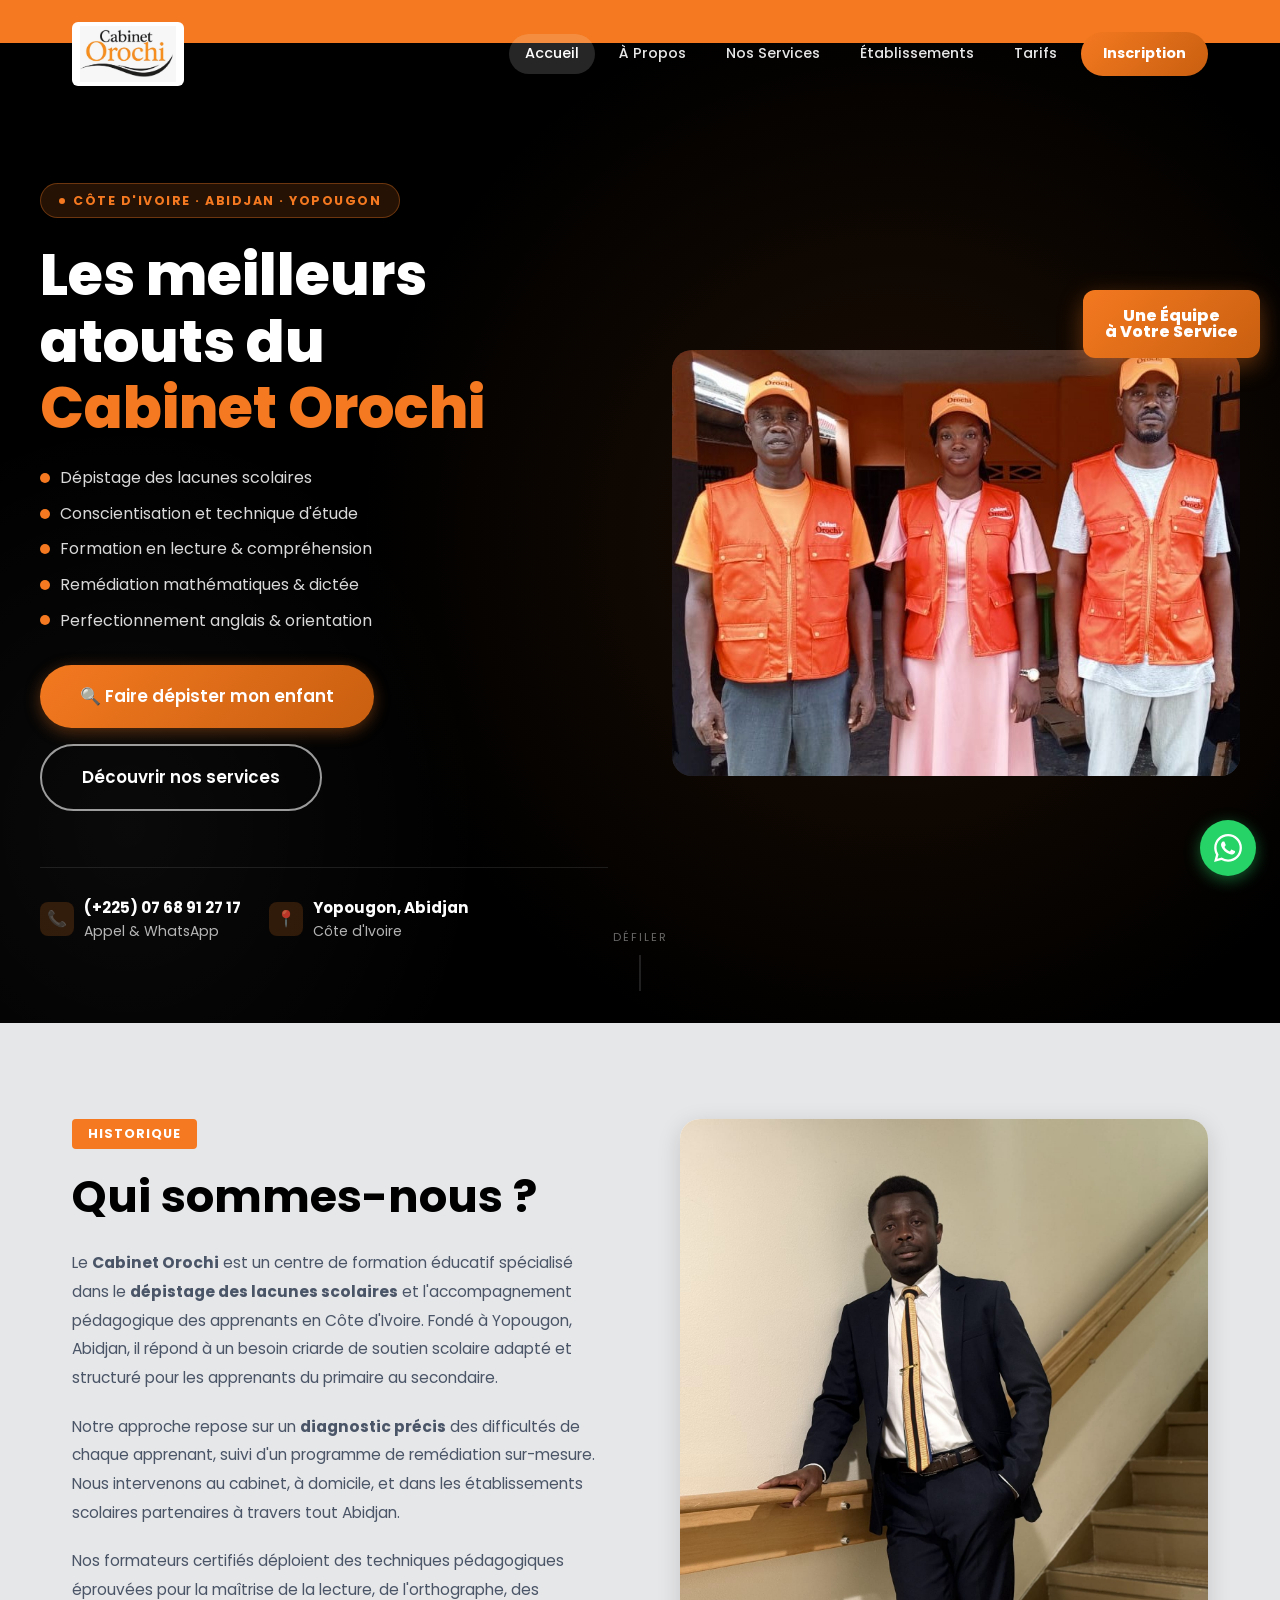
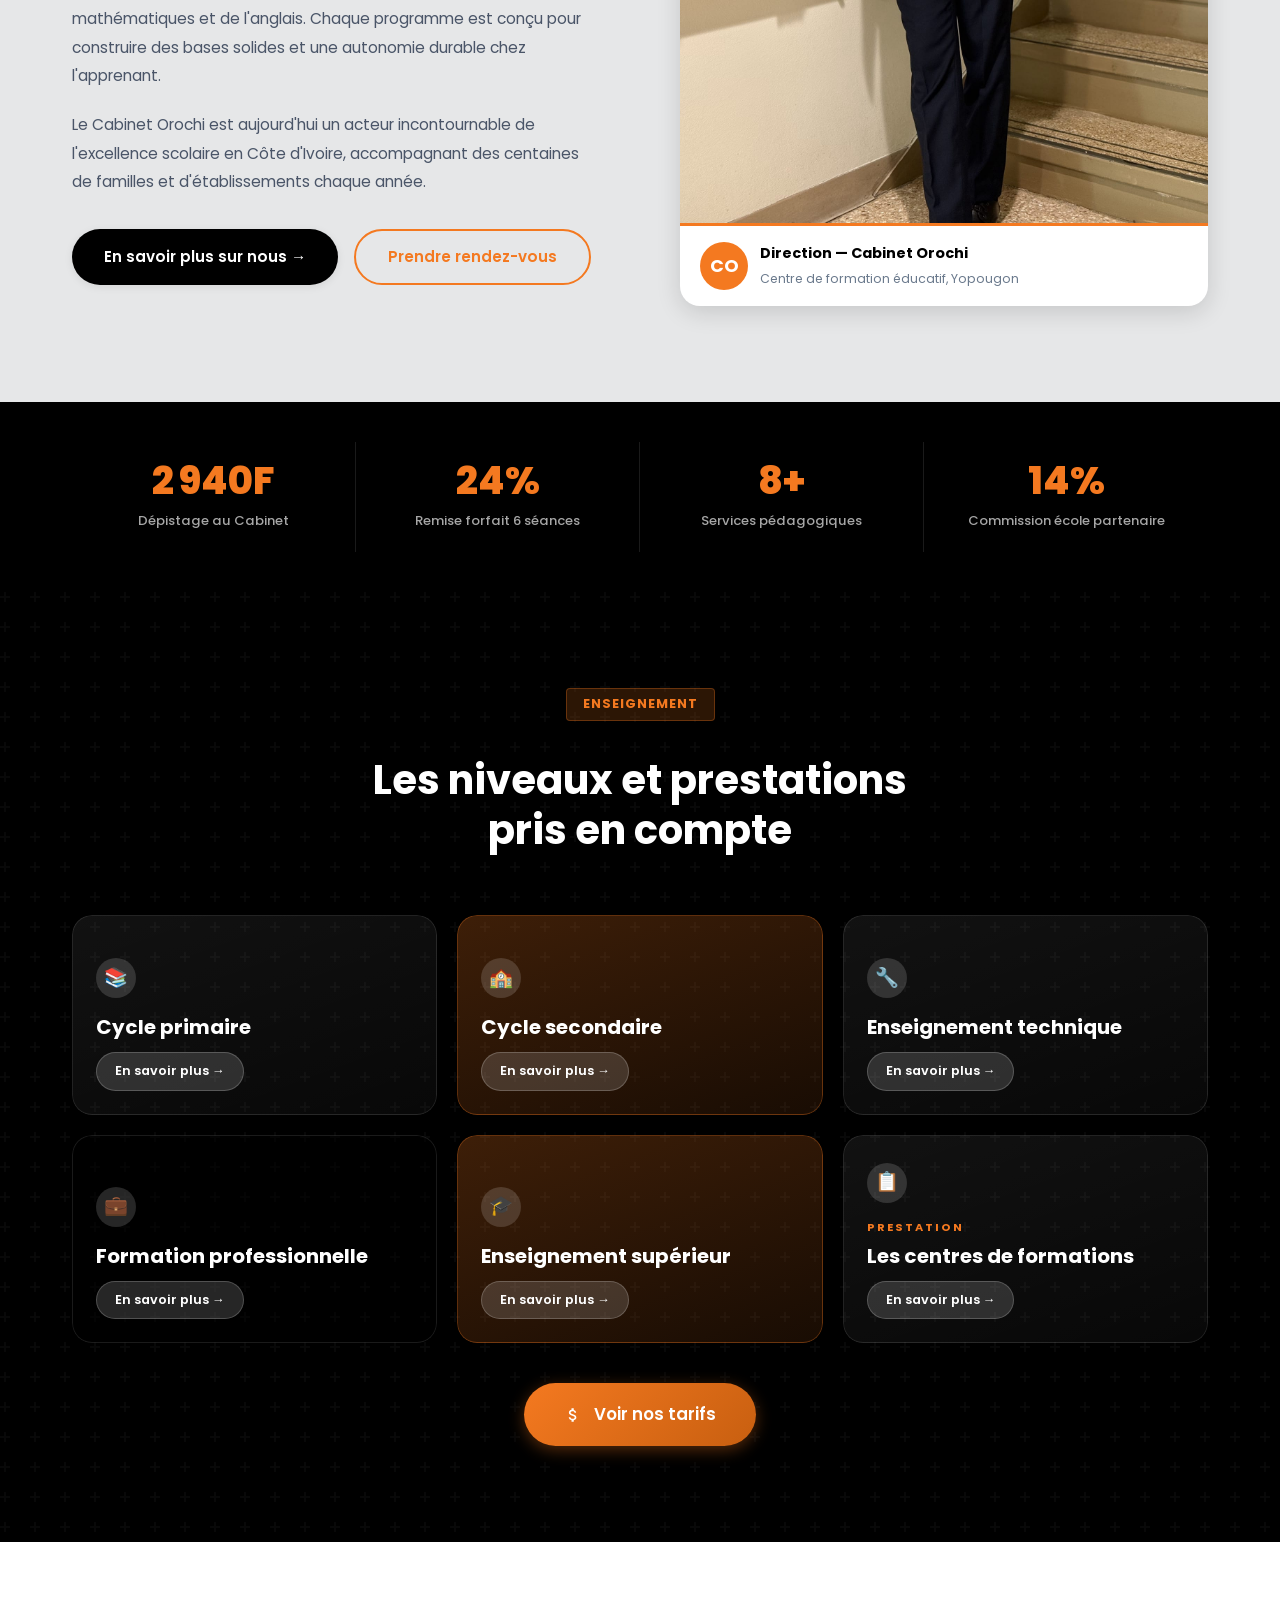
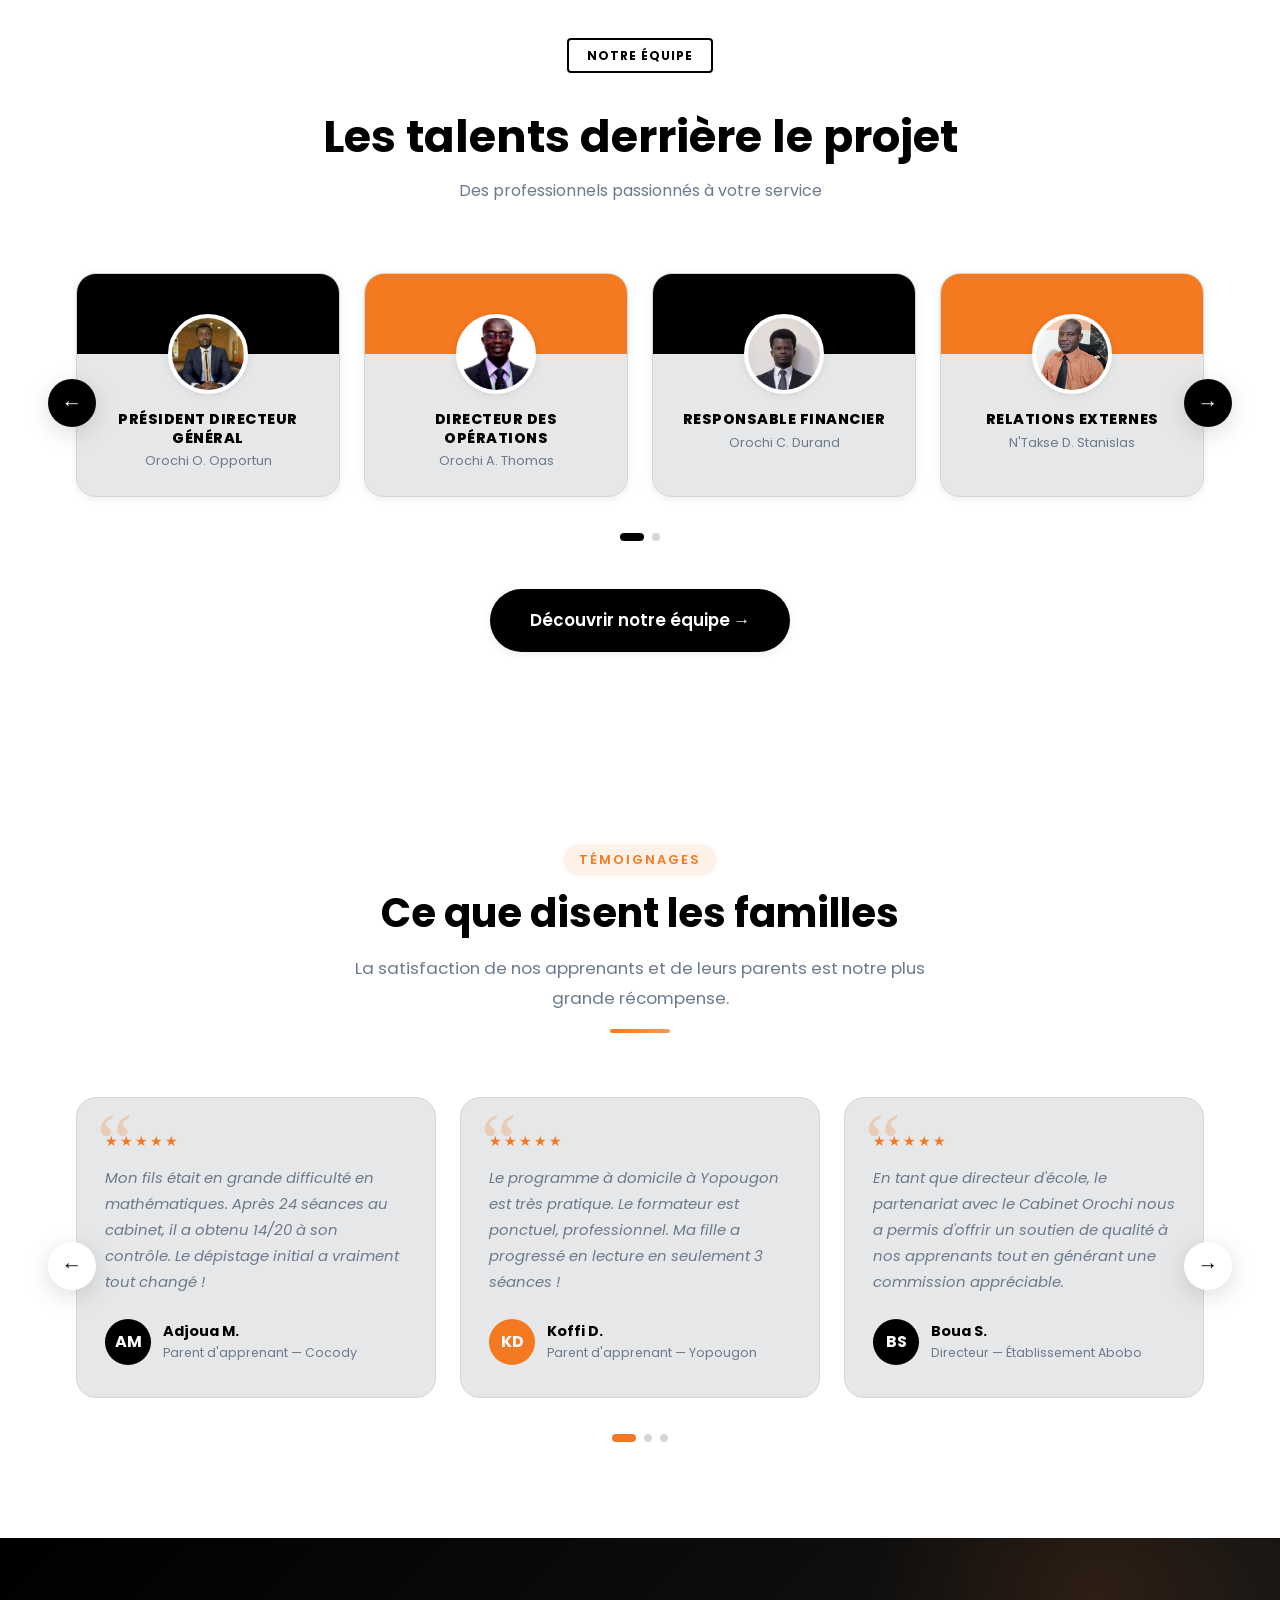
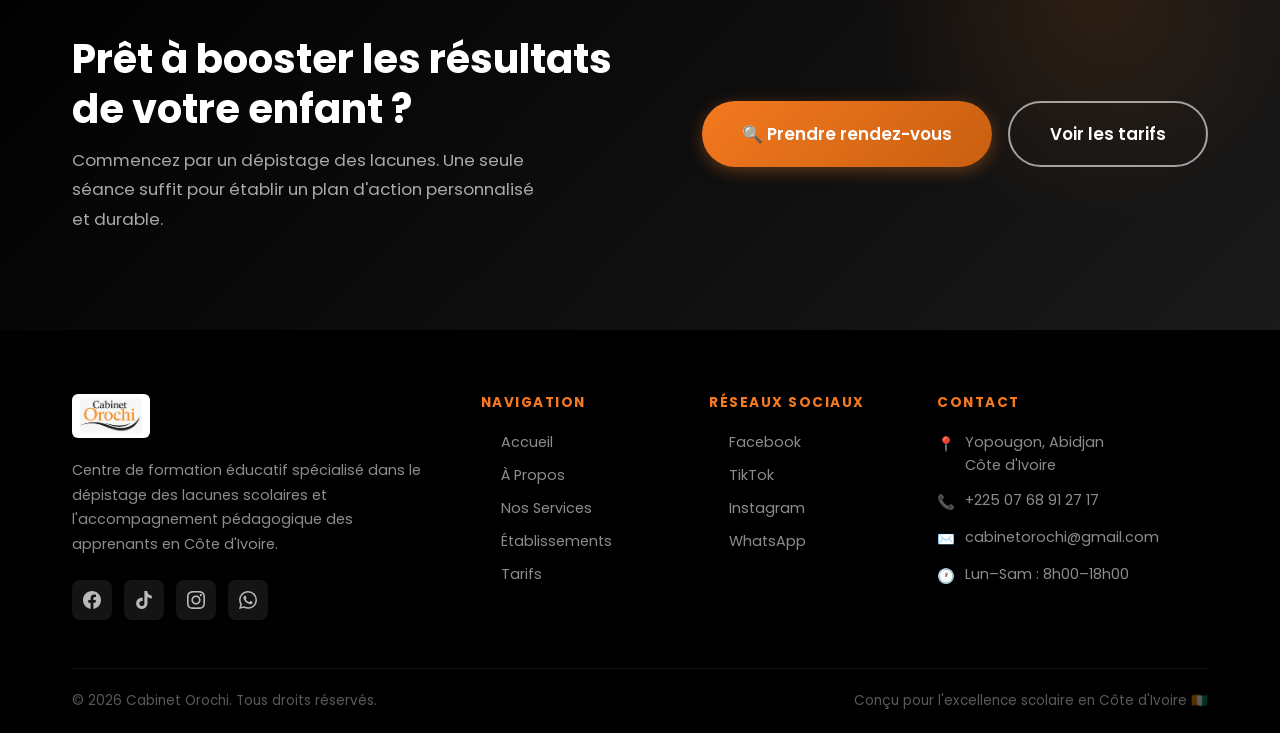
==== commit db1a7033: "Made it simple for now" ====
--- a/index.html
+++ b/index.html
@@ -182,7 +182,7 @@
 
       .hero-promo-badge {
         position: absolute;
-        top: -20px;
+        top: -60px;
         right: -20px;
         background: linear-gradient(135deg, var(--gold), var(--gold-dark));
         border-radius: var(--radius);
@@ -192,7 +192,7 @@
         z-index: 2;
       }
       .hero-promo-badge .promo-label { font-size: 0.65rem; font-weight: 700; color: rgba(255,255,255,0.8); text-transform: uppercase; letter-spacing: 1px; display: block; }
-      .hero-promo-badge .promo-price { font-size: 1.8rem; font-weight: 800; color: var(--white); line-height: 1; display: block; }
+      .hero-promo-badge .promo-price { font-size: 1rem; font-weight: 800; color: var(--white); line-height: 1; display: block; }
       .hero-promo-badge .promo-sub { font-size: 0.65rem; font-weight: 600; color: rgba(255,255,255,0.8); letter-spacing: 1px; }
 
       .hero-qr-badge {
@@ -851,9 +851,9 @@
             <a href="services.html">Nos Services</a>
             <a href="for-schools.html">Établissements</a>
             <a href="pricing.html">Tarifs</a>
-            <a href="gallery.html">Galerie</a>
+             <!-- <a href="gallery.html">Galerie</a>
             <a href="videos.html">Vidéos</a>
-            <a href="blog.html">Blog</a>
+            <a href="blog.html">Blog</a> -->
             <a href="contact.html" class="nav-cta btn">Inscription</a>
           </div>
           <button class="hamburger" aria-label="Menu"><span></span><span></span><span></span></button>
@@ -932,23 +932,23 @@
         <!-- Right: Visual card -->
         <div class="hero-img-wrap fade-in fade-in-delay-2">
           <div class="hero-promo-badge">
-            <span class="promo-label">Dépistage</span>
-            <span class="promo-price">3.000F</span>
-            <span class="promo-sub">AU CABINET</span>
+            <span class="promo-price">Une Équipe</span>
+            <span class="promo-price">à Votre Service</span>
+            <!-- <span class="promo-sub">AU CABINET</span> -->
+             <!-- <span class="promo-label">AU CABINET</span> -->
           </div>
           <div class="hero-main-img">
             <div class="img-placeholder">
-              <span>🎓</span>
-              Photo de séance
-            </div>
-          </div>
-          <div class="hero-qr-badge">
+              <img src="assets/images/groupe.jpeg" alt="Cabinet Orochi"/>
+            </div>
+          </div>
+          <!-- <div class="hero-qr-badge">
             <div class="qr-icon">📱</div>
             <div class="qr-text">
               <strong>www.cabinetoroochi.ci</strong>
               <span>Inscriptions en ligne</span>
             </div>
-          </div>
+          </div> -->
         </div>
       </div>
       <div class="scroll-indicator">Défiler</div>
@@ -984,7 +984,7 @@
           <div class="fade-in fade-in-delay-2">
             <div class="mission-img-card">
               <div>
-                <img src="assets/images/akassa2.jpeg" alt="Cabinet Orochi" />
+                <img src="assets/images/Opportun1.jpeg" alt="Cabinet Orochi" />
               </div>
               <div class="mission-caption">
                 <div class="caption-avatar">CO</div>
@@ -1000,7 +1000,7 @@
     </section>
 
     <!-- ======== ACTIVITÉS RÉCENTES ======== -->
-    <section class="activity-section" id="activites">
+    <!-- <section class="activity-section" id="activites">
       <div class="container">
         <div class="activity-header fade-in">
           <div class="mission-eyebrow" style="display:inline-block;">Activités</div>
@@ -1078,7 +1078,7 @@
           <a href="activites.html" class="btn btn-secondary btn-lg">Toutes nos activités →</a>
         </div>
       </div>
-    </section>
+    </section> -->
 
     <!-- ======== STATS STRIP ======== -->
     <div class="stats-strip">
@@ -1180,7 +1180,7 @@
     </section>
 
     <!-- ======== PARTNERS CAROUSEL ======== -->
-    <section class="partners-section" id="partenaires">
+    <!-- <section class="partners-section" id="partenaires">
       <div class="container">
         <div class="partners-header fade-in">
           <div class="mission-eyebrow">Partenaires</div>
@@ -1194,7 +1194,7 @@
           <div class="carousel-viewport">
             <div class="carousel-track">
 
-              <!-- Slide 1: Partners 1-3 -->
+               Slide 1: Partners 1-3
               <div class="carousel-slide">
                 <div class="partners-slide-inner">
                   <div class="partner-card">
@@ -1212,7 +1212,7 @@
                 </div>
               </div>
 
-              <!-- Slide 2: Partners 4-6 -->
+               Slide 2: Partners 4-6 
               <div class="carousel-slide">
                 <div class="partners-slide-inner">
                   <div class="partner-card">
@@ -1230,8 +1230,8 @@
                 </div>
               </div>
 
-            </div><!-- /track -->
-          </div><!-- /viewport -->
+            </div> /track
+          </div> /viewport 
 
           <div class="carousel-dots"></div>
         </div>
@@ -1240,7 +1240,7 @@
           <a href="for-schools.html" class="btn btn-secondary">Devenir partenaire →</a>
         </div>
       </div>
-    </section>
+     </section>  -->
 
     <!-- ======== TEAM CAROUSEL ======== -->
     <section class="team-section" id="equipe">
@@ -1264,41 +1264,41 @@
                   <div class="team-card">
                     <div class="team-card-banner blue"></div>
                     <div class="team-avatar-wrap">
-                      <div class="team-avatar" title="Directeur Général"><img src="assets/images/akassa.jpeg" alt="Cabinet Orochi"/></div>
+                      <div class="team-avatar" title="Directeur Général"><img src="assets/images/OpportunProfile.jpeg" alt="Cabinet Orochi"/></div>
                     </div>
                     <div class="team-body">
-                      <div class="team-name">Directeur Général</div>
-                      <div class="team-role">Chief Executive Officer</div>
+                      <div class="team-name">Président Directeur Général</div>
+                      <div class="team-role">Orochi O. Opportun</div>
                     </div>
                   </div>
                   <div class="team-card">
                     <div class="team-card-banner orange"></div>
                     <div class="team-avatar-wrap">
-                      <div class="team-avatar" title="Coordinateur Pédagogique">👨‍🏫</div>
+                      <div class="team-avatar" title="Coordinateur Pédagogique"><img src="assets/images/akassa.jpeg" alt="Cabinet Orochi"/></div>
                     </div>
                     <div class="team-body">
-                      <div class="team-name">Coordinateur Pédagogique</div>
-                      <div class="team-role">Project Management Officer</div>
+                      <div class="team-name">Directeur des Opérations</div>
+                      <div class="team-role">Orochi A. Thomas</div>
                     </div>
                   </div>
                   <div class="team-card">
                     <div class="team-card-banner blue"></div>
                     <div class="team-avatar-wrap">
-                      <div class="team-avatar" title="Responsable Formation">👩‍🏫</div>
+                      <div class="team-avatar" title="Responsable Financier"><img src="assets/images/WhatsApp Image 2026-06-05 at 13.05.43.jpeg" alt="Cabinet Orochi"/></div>
                     </div>
                     <div class="team-body">
-                      <div class="team-name">Responsable Formation</div>
-                      <div class="team-role">Scrum Master</div>
+                      <div class="team-name">Responsable Financier</div>
+                      <div class="team-role">Orochi C. Durand</div>
                     </div>
                   </div>
                   <div class="team-card">
                     <div class="team-card-banner orange"></div>
                     <div class="team-avatar-wrap">
-                      <div class="team-avatar" title="Relations Externes">🤝</div>
+                      <div class="team-avatar" title="Relations Externes"><img src="assets/images/stani.jpeg" alt="Cabinet Orochi"/></div>
                     </div>
                     <div class="team-body">
                       <div class="team-name">Relations Externes</div>
-                      <div class="team-role">External Relations Officer</div>
+                      <div class="team-role">N'Takse D. Stanislas</div>
                     </div>
                   </div>
                 </div>
@@ -1310,41 +1310,21 @@
                   <div class="team-card">
                     <div class="team-card-banner orange"></div>
                     <div class="team-avatar-wrap">
-                      <div class="team-avatar" title="Formateur Senior">👨‍🎓</div>
+                      <div class="team-avatar" title="Responsable Marketing et Communication"><img src="assets/images/kouassi.jpeg" alt="Cabinet Orochi"/></div>
                     </div>
                     <div class="team-body">
-                      <div class="team-name">Formateur Senior</div>
-                      <div class="team-role">Spécialiste Lecture</div>
+                      <div class="team-name">Responsable Marketing et Communication</div>
+                      <div class="team-role">Kouassi K. Michael</div>
                     </div>
                   </div>
                   <div class="team-card">
                     <div class="team-card-banner blue"></div>
                     <div class="team-avatar-wrap">
-                      <div class="team-avatar" title="Formatrice Mathématiques">👩‍🎓</div>
+                      <div class="team-avatar" title="Service Client"><img src="assets/images/Secret.jpeg" alt="Cabinet Orochi"/></div>
                     </div>
                     <div class="team-body">
-                      <div class="team-name">Formatrice</div>
-                      <div class="team-role">Spécialiste Mathématiques</div>
-                    </div>
-                  </div>
-                  <div class="team-card">
-                    <div class="team-card-banner orange"></div>
-                    <div class="team-avatar-wrap">
-                      <div class="team-avatar" title="Responsable Communication">📢</div>
-                    </div>
-                    <div class="team-body">
-                      <div class="team-name">Chargé de Communication</div>
-                      <div class="team-role">Marketing &amp; Réseaux</div>
-                    </div>
-                  </div>
-                  <div class="team-card">
-                    <div class="team-card-banner blue"></div>
-                    <div class="team-avatar-wrap">
-                      <div class="team-avatar" title="Conseiller en Orientation">🌟</div>
-                    </div>
-                    <div class="team-body">
-                      <div class="team-name">Conseiller Orientation</div>
-                      <div class="team-role">Rencontre Métier de Rêve</div>
+                      <div class="team-name">Service Client</div>
+                      <div class="team-role">Hien Bénédicte</div>
                     </div>
                   </div>
                 </div>
@@ -1542,10 +1522,10 @@
               <a href="services.html">Nos Services</a>
               <a href="for-schools.html">Établissements</a>
               <a href="pricing.html">Tarifs</a>
-              <a href="activites.html">Activités</a>
-              <a href="gallery.html">Galerie</a>
+              <!-- <a href="activites.html">Activités</a> -->
+              <!-- <a href="gallery.html">Galerie</a>
               <a href="videos.html">Vidéos</a>
-              <a href="blog.html">Blog / Ressources</a>
+              <a href="blog.html">Blog / Ressources</a> -->
             </nav>
           </div>
           <div class="footer-col">
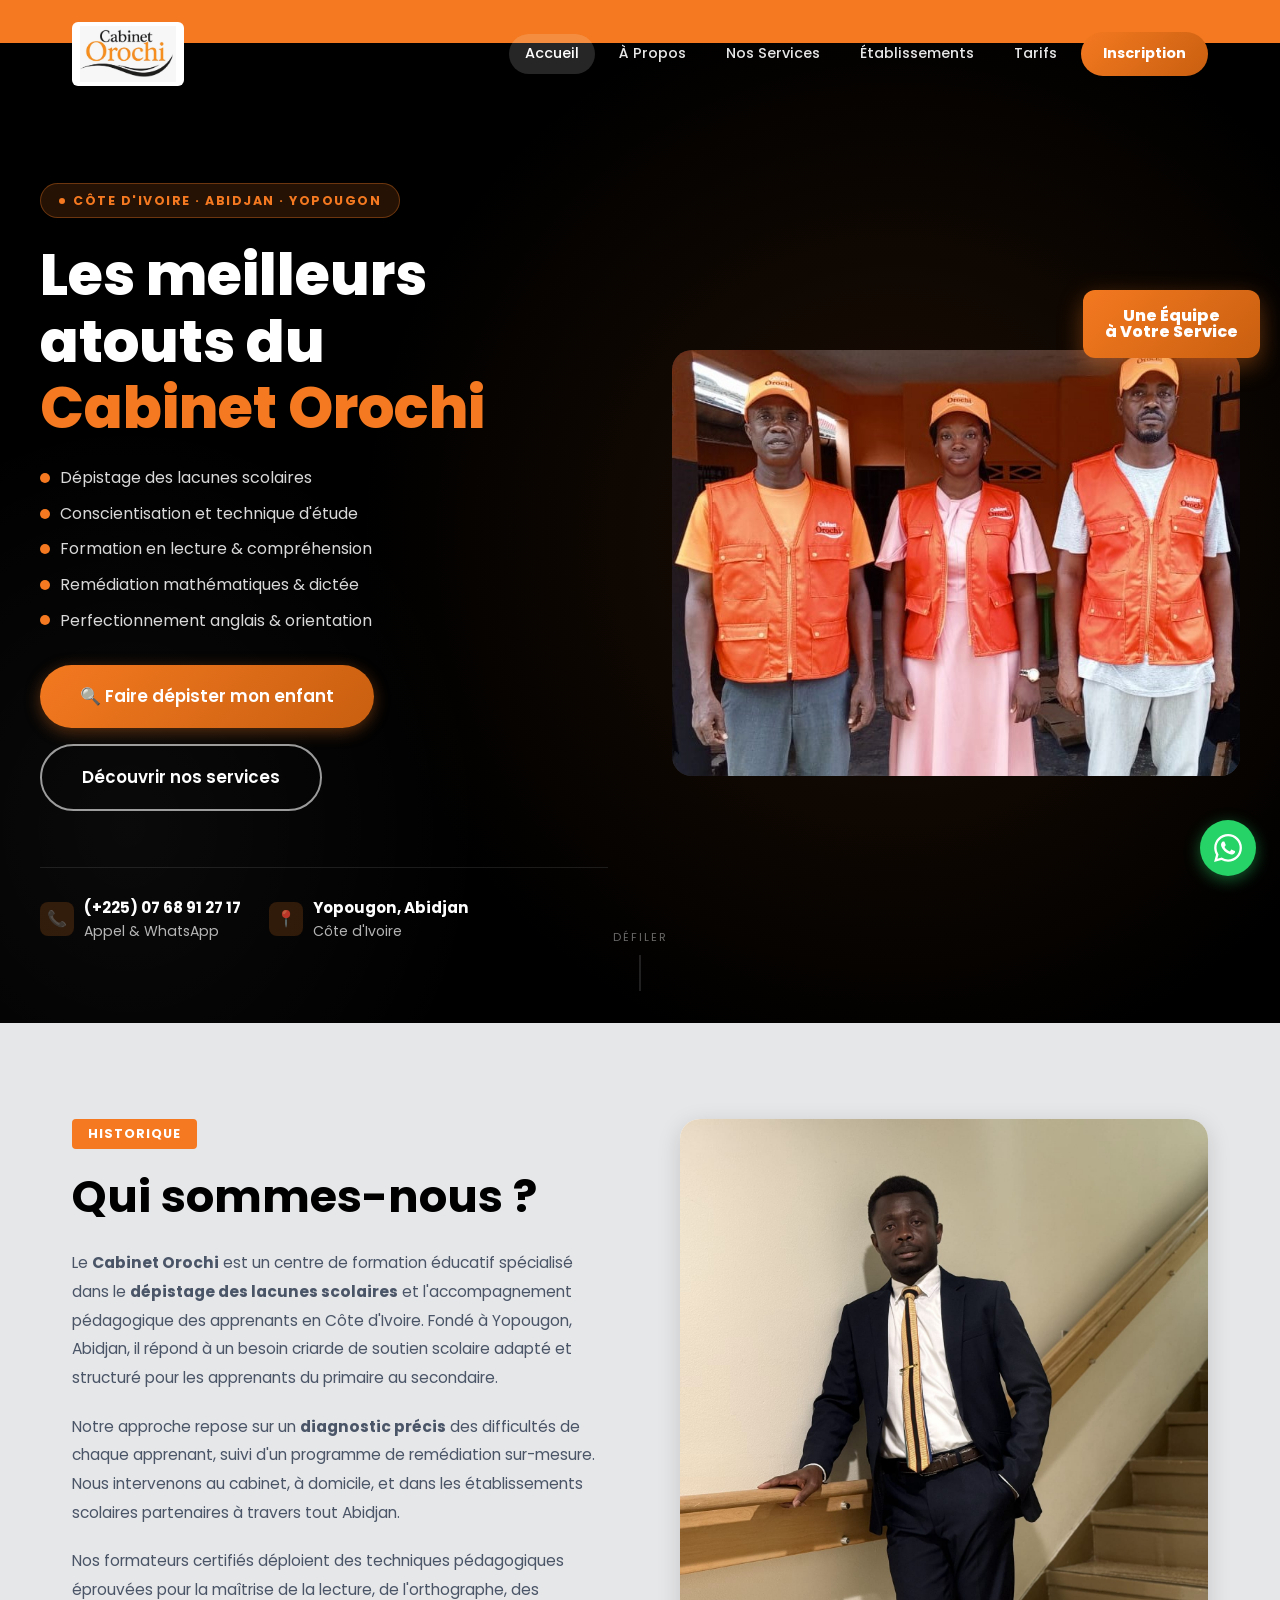
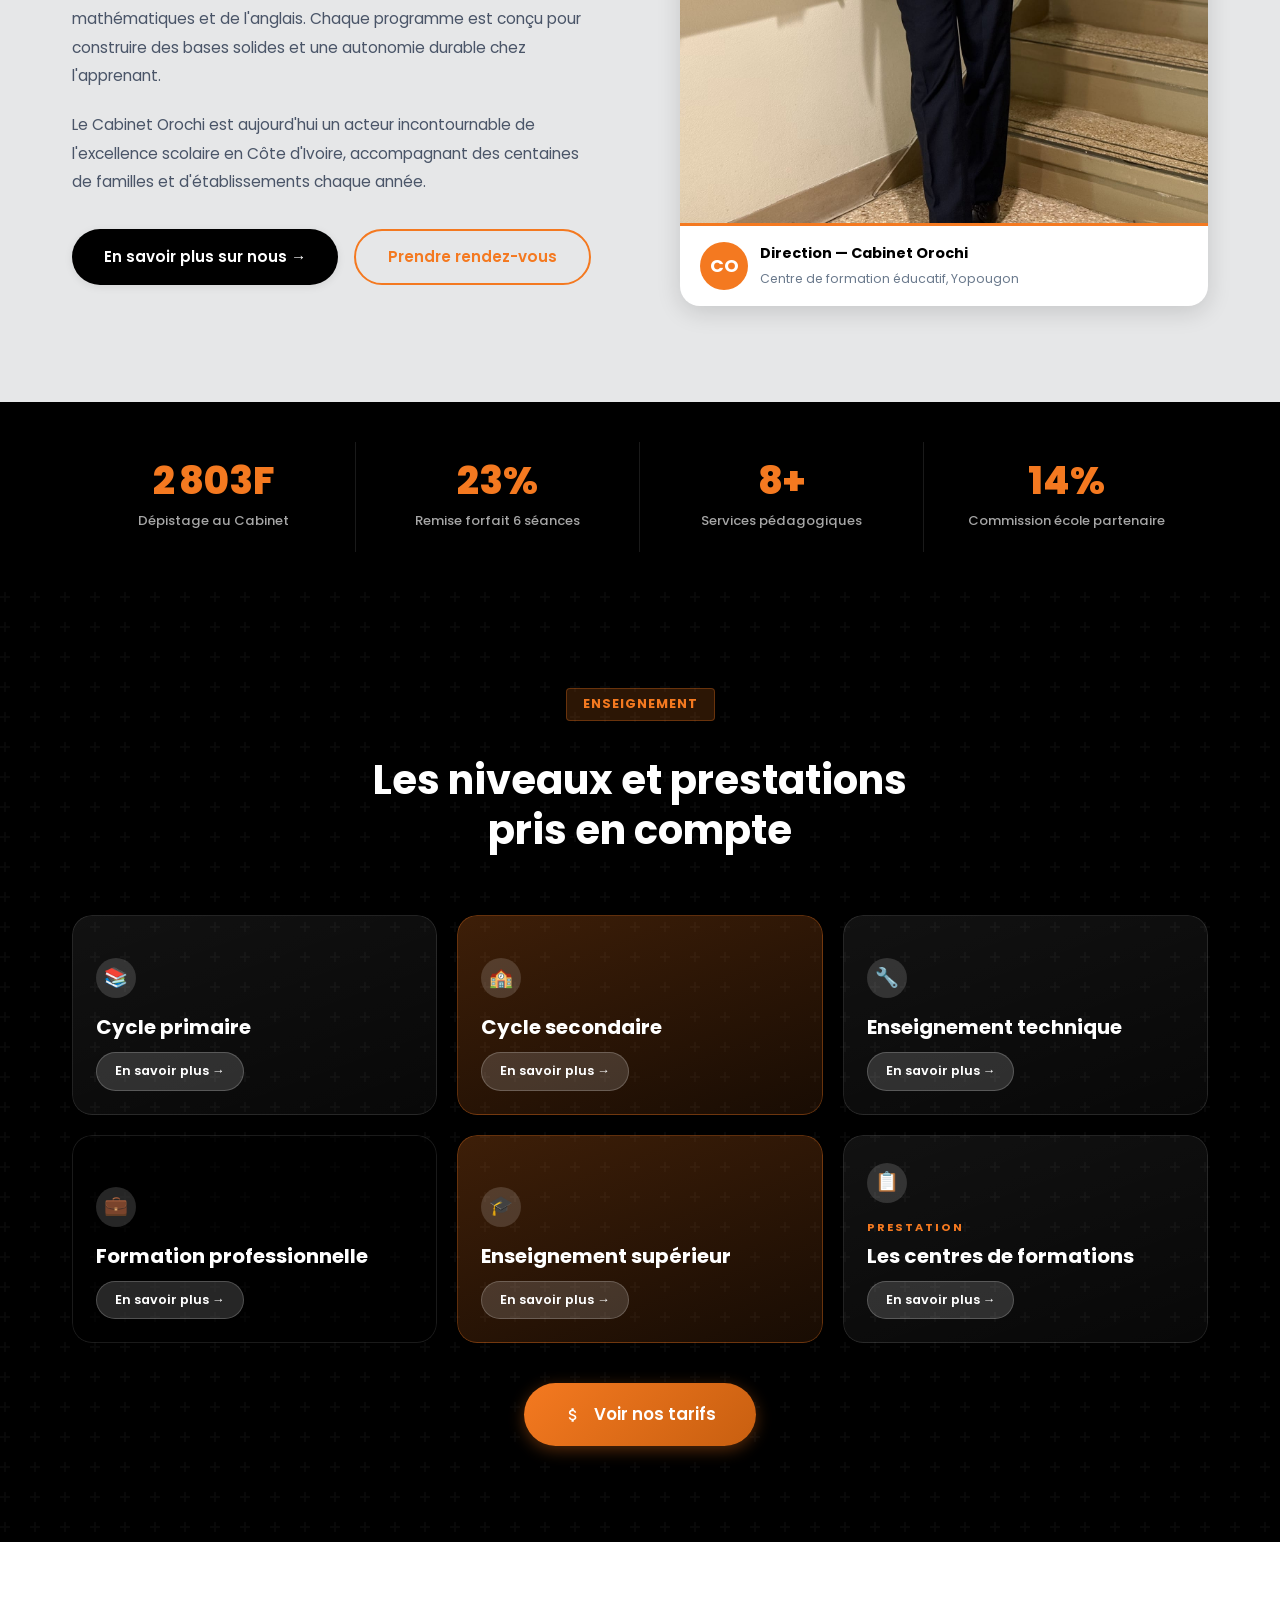
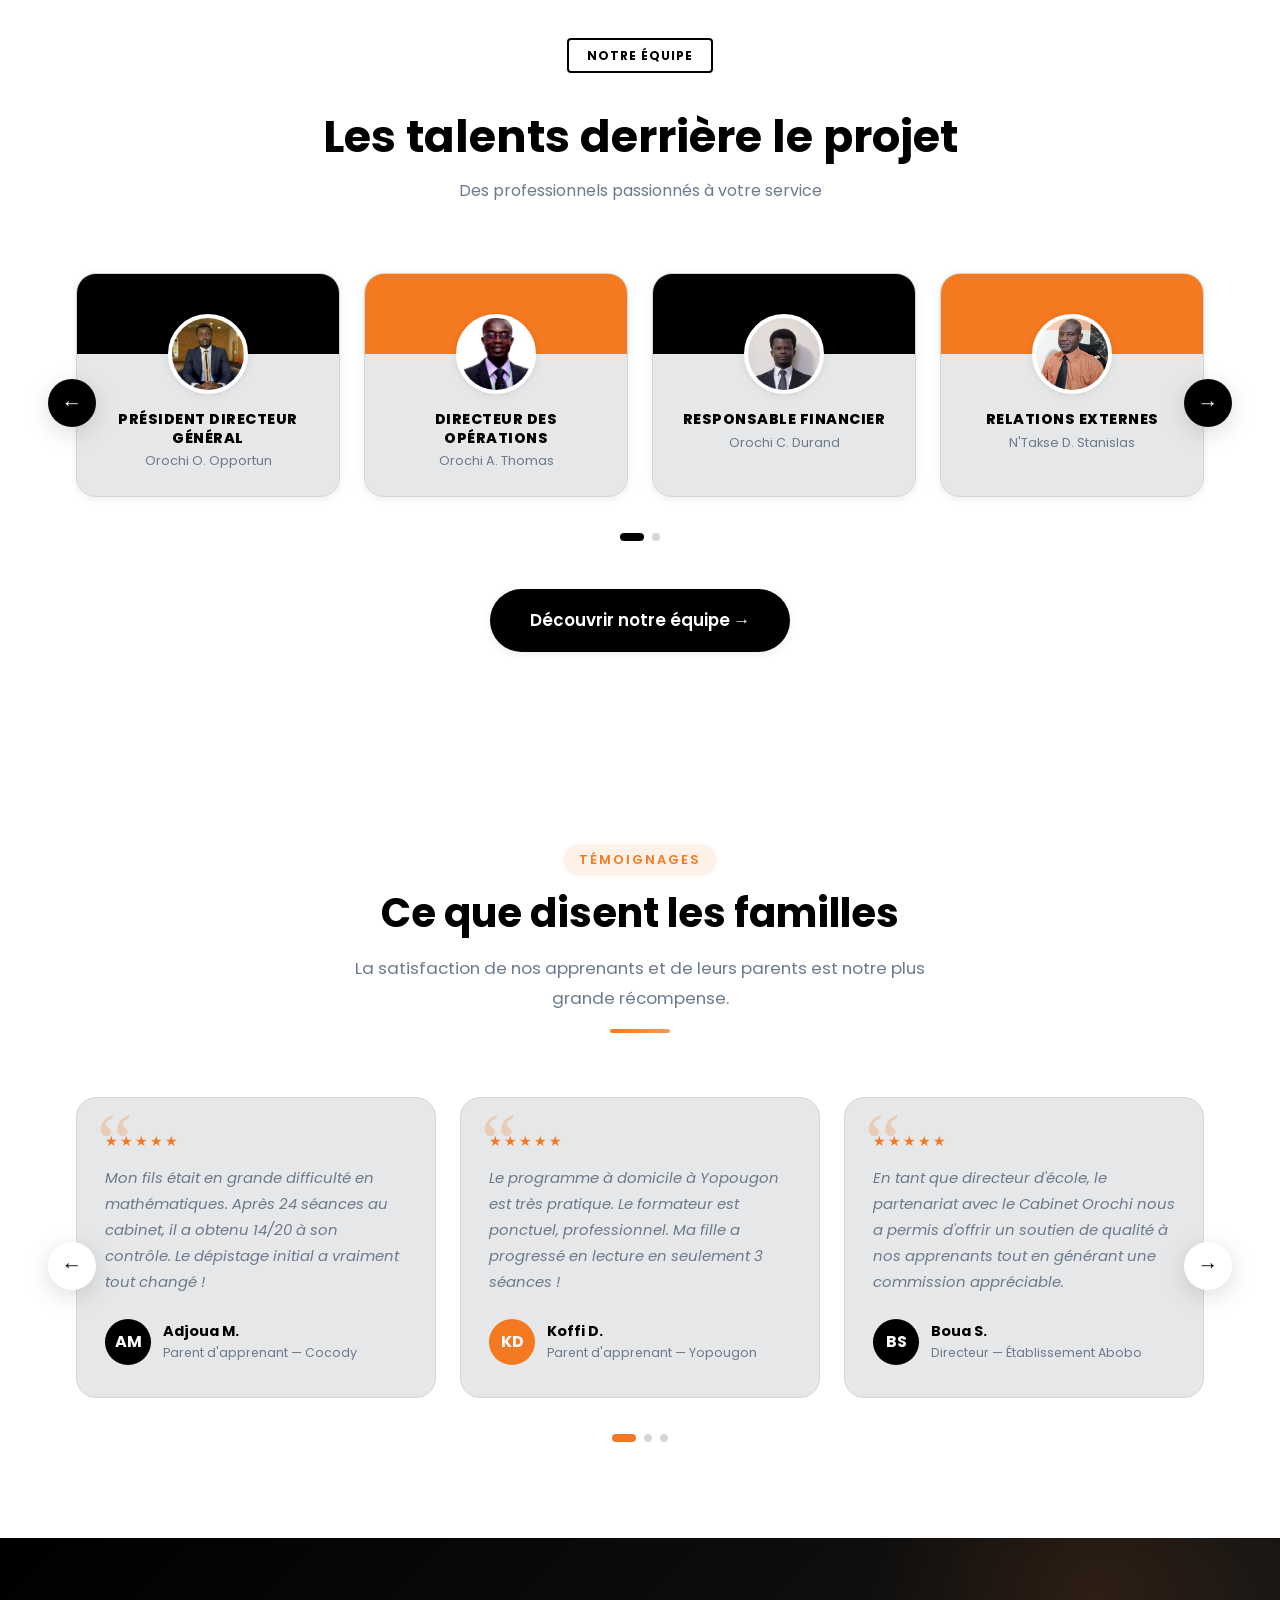
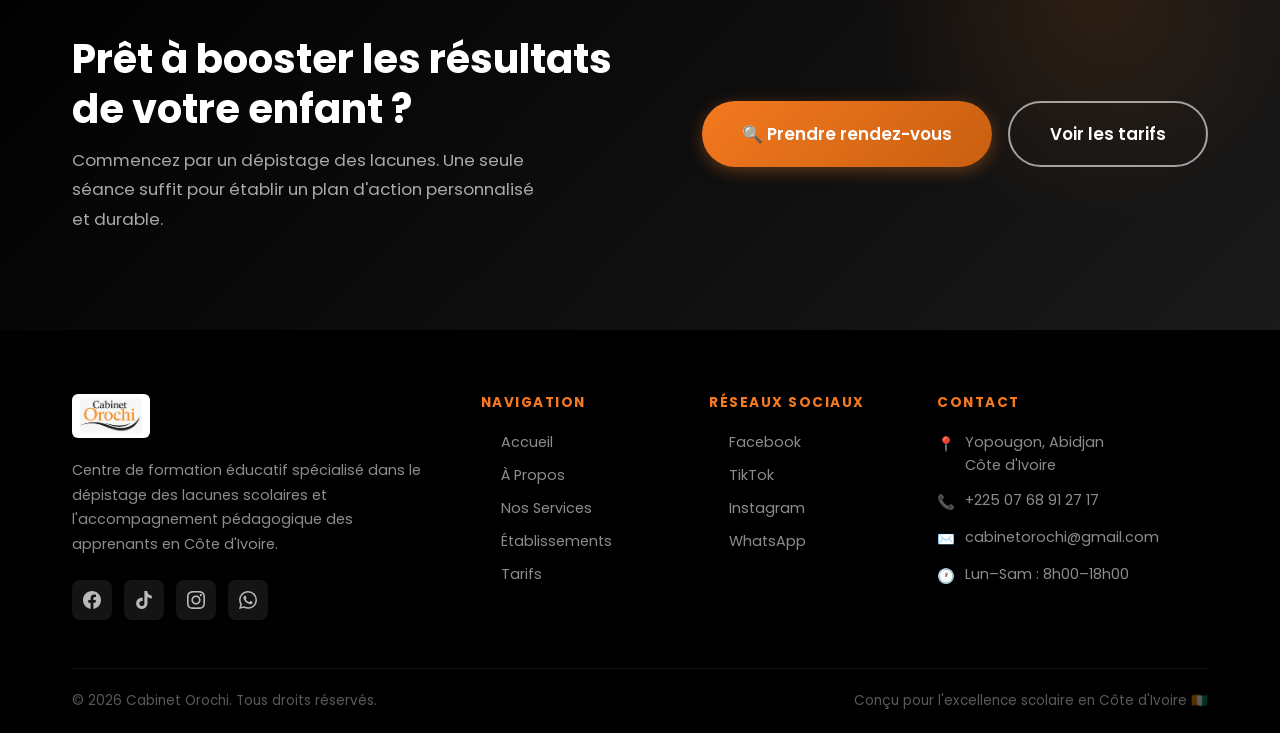
==== commit ff8c2dce: "Commented the video, blod and image page in index mobile" ====
--- a/index.html
+++ b/index.html
@@ -869,9 +869,9 @@
       <a href="services.html">Nos Services</a>
       <a href="for-schools.html">Établissements</a>
       <a href="pricing.html">Tarifs</a>
-      <a href="gallery.html">Galerie</a>
+      <!-- <a href="gallery.html">Galerie</a>
       <a href="videos.html">Vidéos</a>
-      <a href="blog.html">Blog</a>
+      <a href="blog.html">Blog</a> -->
       <a href="contact.html" style="color:var(--gold);font-weight:700;">Inscription</a>
     </nav>
 
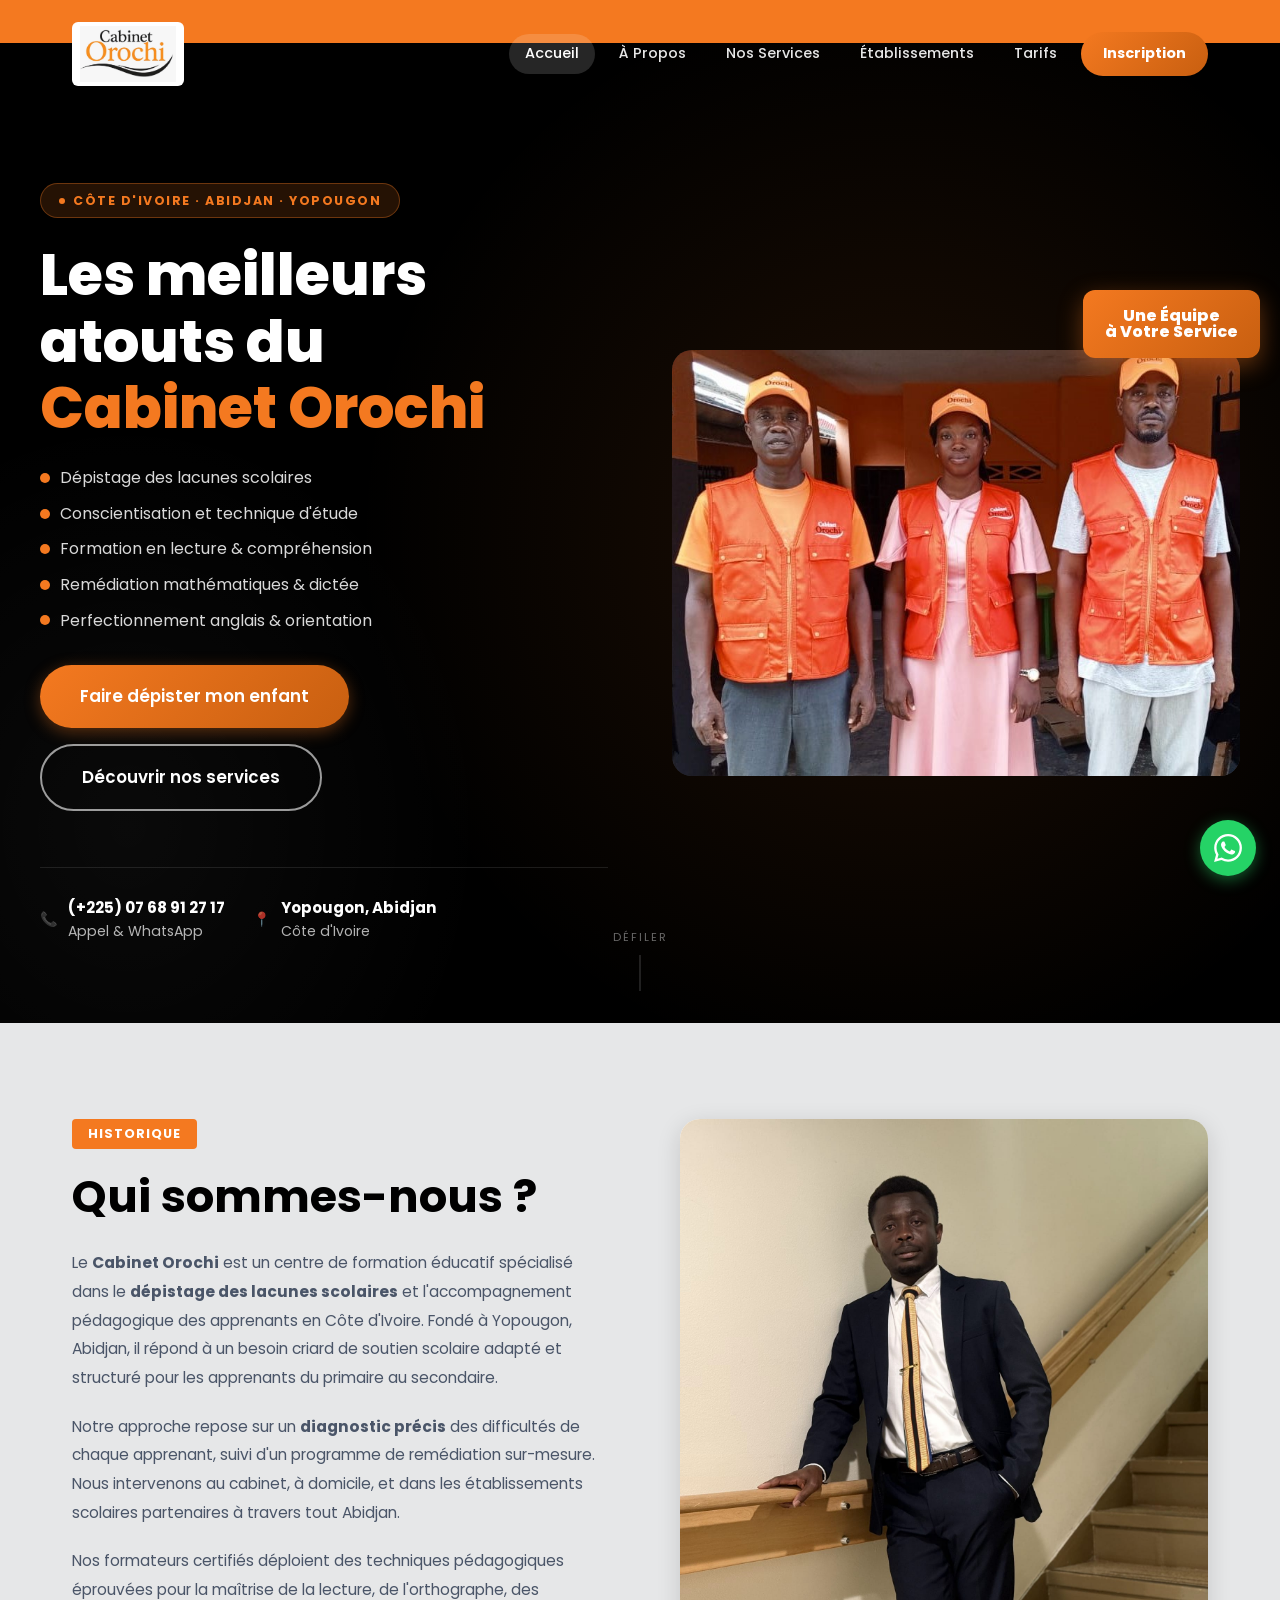
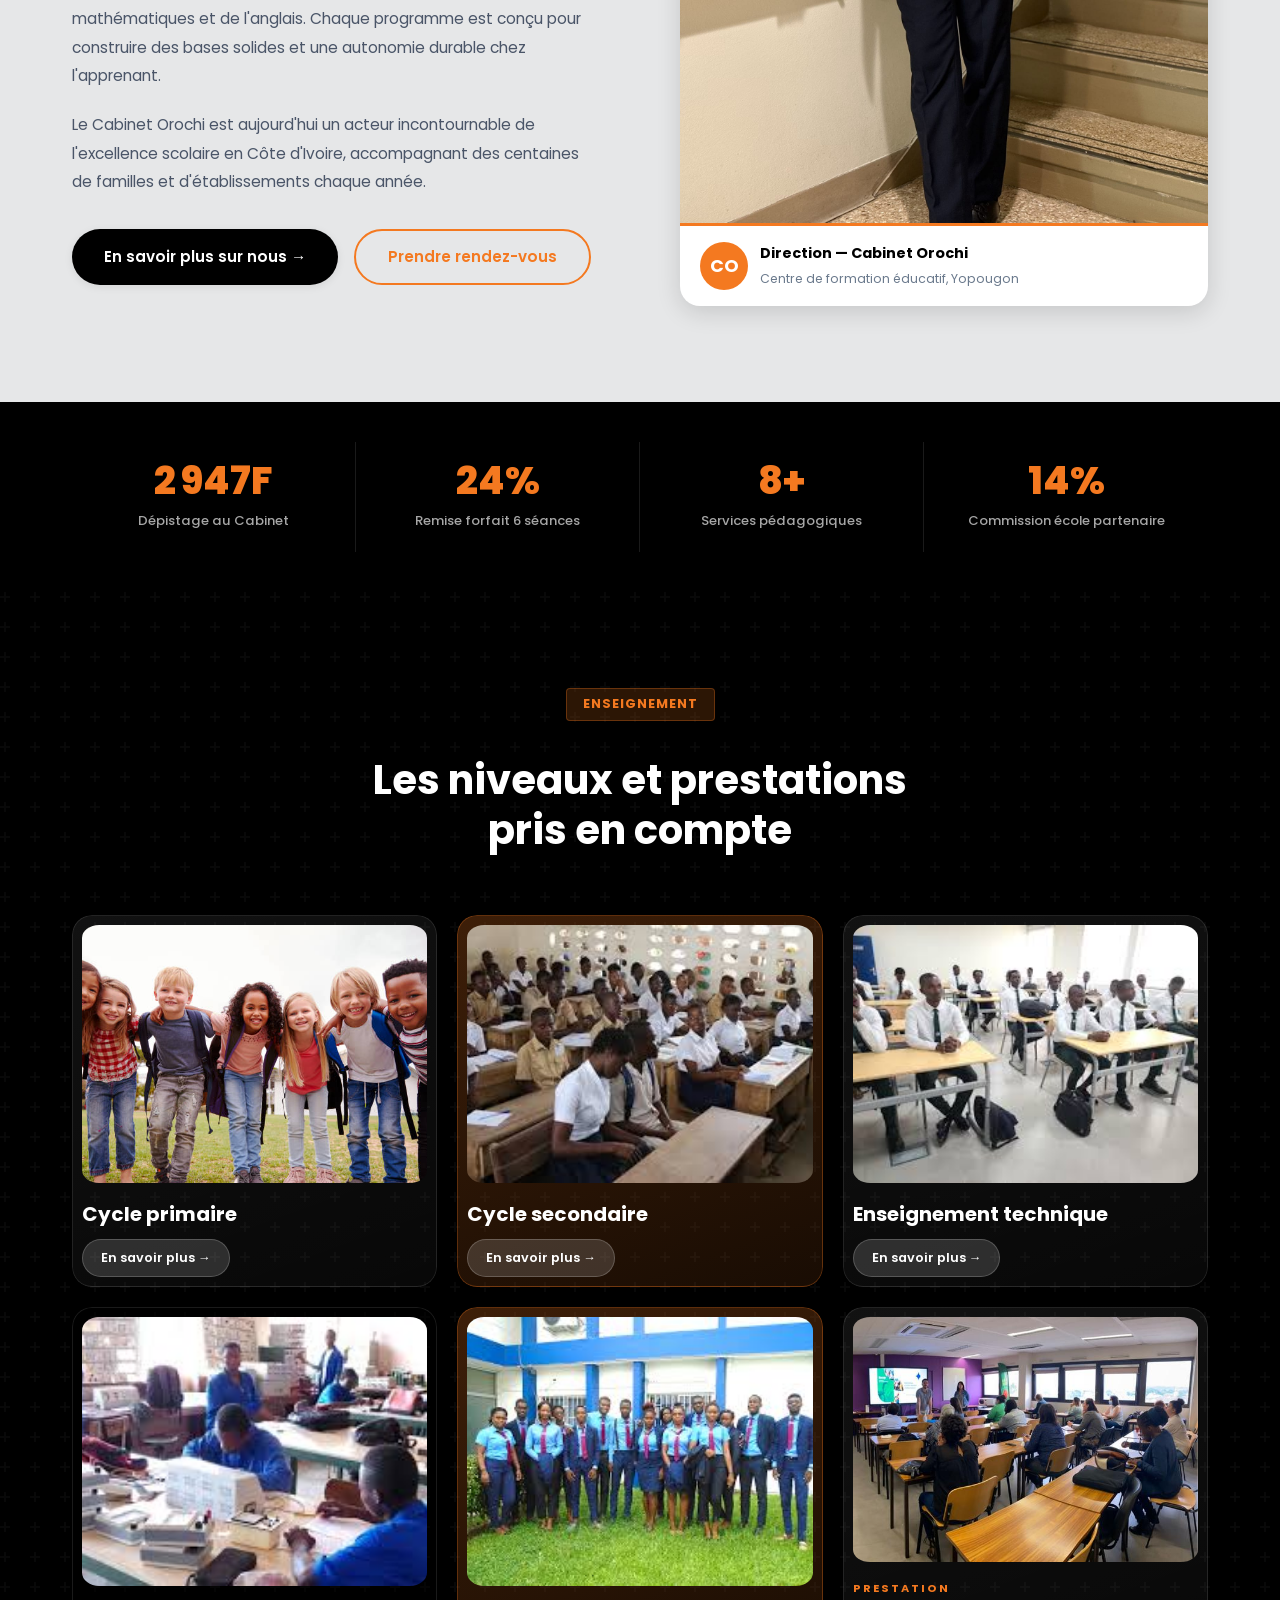
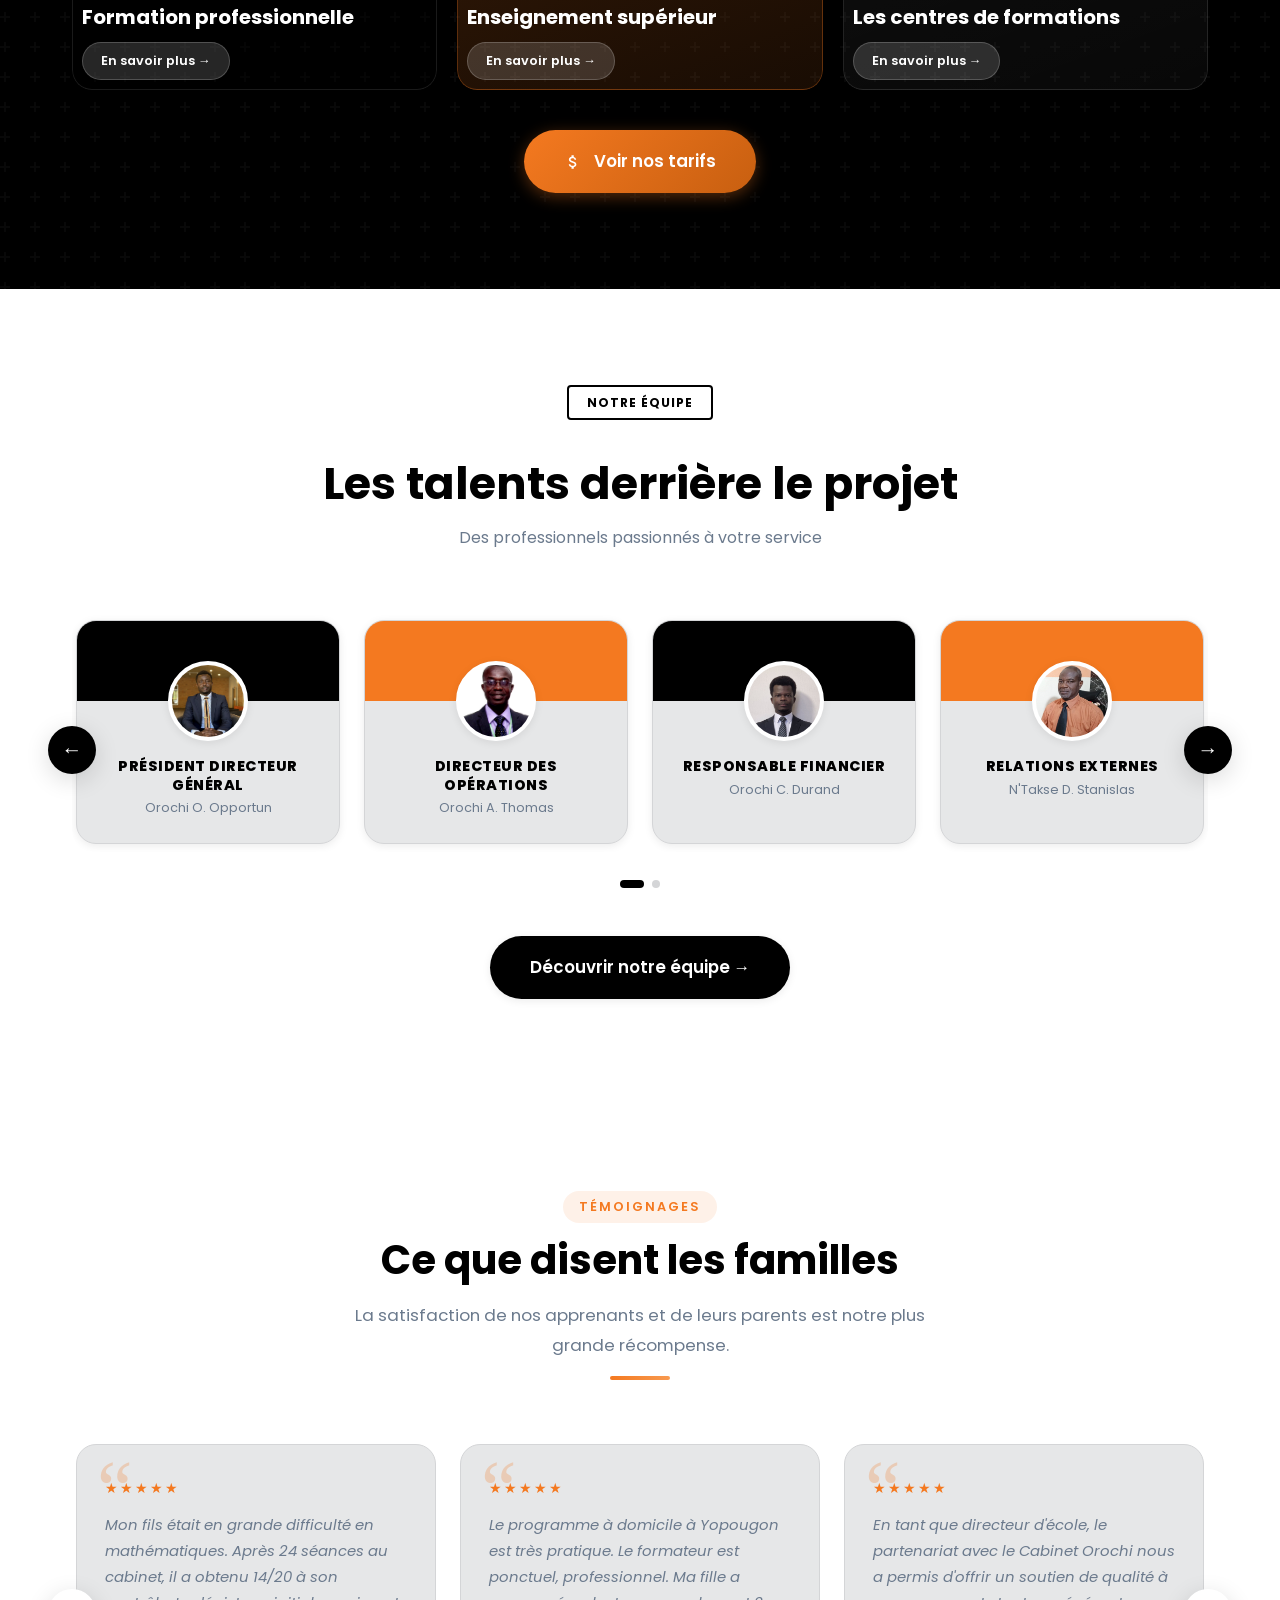
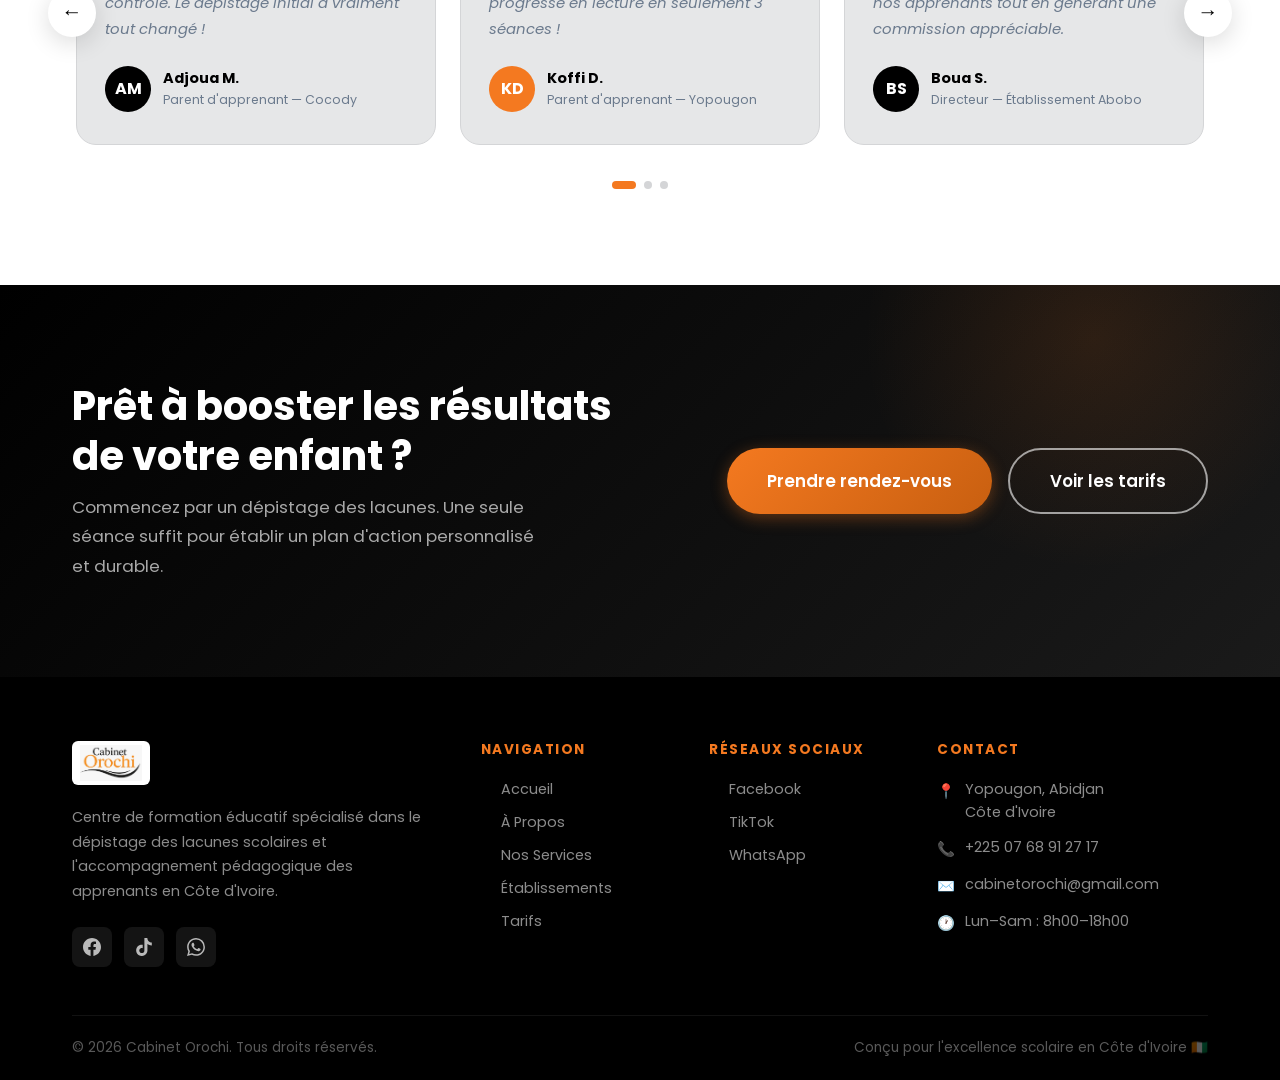
==== commit 70a5bd57: "Removed Emoji" ====
--- a/index.html
+++ b/index.html
@@ -6,7 +6,7 @@
     <meta name="viewport" content="width=device-width, initial-scale=1.0" />
     <meta name="description" content="Cabinet Orochi — Centre de formation éducatif spécialisé dans le dépistage des lacunes scolaires et l'accompagnement pédagogique des apprenants en Côte d'Ivoire." />
     <title>Cabinet Orochi — Dépistage & Correction des Lacunes Scolaires</title>
-    <link rel="canonical" href="https://www.cabinetoroochi.ci/" />
+    <link rel="canonical" href="https://www.cabinetorochi.ci/" />
     <meta name="robots" content="index, follow" />
     <meta name="author" content="Cabinet Orochi" />
     <meta name="keywords" content="cabinet orochi, lacunes scolaires, dépistage scolaire, formation lecture, remédiation mathématiques, accompagnement scolaire, Abidjan, Yopougon, Côte d'Ivoire" />
@@ -14,12 +14,12 @@
     <meta property="og:site_name" content="Cabinet Orochi" />
     <meta property="og:title" content="Cabinet Orochi — Dépistage & Correction des Lacunes Scolaires" />
     <meta property="og:description" content="Centre de formation éducatif spécialisé dans le dépistage des lacunes scolaires et l'accompagnement pédagogique des apprenants en Côte d'Ivoire." />
-    <meta property="og:url" content="https://www.cabinetoroochi.ci/" />
+    <meta property="og:url" content="https://www.cabinetorochi.ci/" />
     <meta property="og:locale" content="fr_CI" />
     <meta name="twitter:card" content="summary_large_image" />
     <meta name="twitter:title" content="Cabinet Orochi — Dépistage & Correction des Lacunes Scolaires" />
     <meta name="twitter:description" content="Centre de formation éducatif spécialisé dans le dépistage des lacunes scolaires et l'accompagnement pédagogique des apprenants en Côte d'Ivoire." />
-    <script type="application/ld+json">{"@context":"https://schema.org","@type":"EducationalOrganization","name":"Cabinet Orochi","url":"https://www.cabinetoroochi.ci/","telephone":"+2250768912717","email":"cabinetorochi@gmail.com","address":{"@type":"PostalAddress","addressLocality":"Yopougon","addressRegion":"Abidjan","addressCountry":"CI"},"openingHours":"Mo,Tu,We,Th,Fr,Sa 08:00-18:00"}</script>
+    <script type="application/ld+json">{"@context":"https://schema.org","@type":"EducationalOrganization","name":"Cabinet Orochi","url":"https://www.cabinetorochi.ci/","telephone":"+2250768912717","email":"cabinetorochi@gmail.com","address":{"@type":"PostalAddress","addressLocality":"Yopougon","addressRegion":"Abidjan","addressCountry":"CI"},"openingHours":"Mo,Tu,We,Th,Fr,Sa 08:00-18:00"}</script>
     <link rel="stylesheet" href="css/style.css" />
     <link rel="stylesheet" href="css/responsive.css" />
     <style>
@@ -459,7 +459,7 @@
       .teaching-card-content {
         position: relative;
         z-index: 2;
-        padding: 28px 24px 24px;
+        padding: 10px;
         height: 100%;
         display: flex;
         flex-direction: column;
@@ -479,12 +479,19 @@
         margin-bottom: 12px;
         line-height: 1.3;
       }
-      .t-icon {
-        width: 40px; height: 40px; border-radius: 50%;
-        background: rgba(255,255,255,0.15);
-        display: flex; align-items: center; justify-content: center;
-        font-size: 1.2rem; margin-bottom: 16px;
-      }
+      .t-image {
+    width: 100%;
+    height: 100%;
+    border-radius: 5%;
+    overflow: hidden;
+    margin-bottom: 5%;
+}
+
+.t-image img {
+    width: 100%;
+    height: 100%;
+    object-fit: cover;
+}
       .t-cta {
         display: inline-flex;
         align-items: center;
@@ -828,13 +835,13 @@
     <!-- ANNOUNCEMENT BAR -->
     <div class="announcement-bar" aria-label="Actualités">
       <div class="ticker-inner">
-        <span>🎓 Dépistage des lacunes scolaires à partir de 3.000 FCFA</span>
+        <span>Dépistage des lacunes scolaires à partir de 3.000 FCFA</span>
         <span>•</span>
-        <span>📖 Formation en lecture — 13 séances pour maîtriser la fluidité</span>
+        <span>Formation en lecture — 13 séances pour maîtriser la fluidité</span>
         <span>•</span>
-        <span>➕ Remédiation mathématiques — 24 séances personnalisées</span>
+        <span>Remédiation mathématiques — 24 séances personnalisées</span>
         <span>•</span>
-        <span>🏫 Partenariat établissements : 15% de commission reversée à l'école</span>
+        <span>Partenariat établissements : 15% de commission reversée à l'école</span>
         <span>•</span>
         <span>📞 Inscriptions ouvertes — Lun–Sam 8h00–18h00 — +225 07 68 91 27 17</span>
       </div>
@@ -908,19 +915,19 @@
             </li>
           </ul>
           <div class="hero-banner-btns fade-in fade-in-delay-2">
-            <a href="contact.html" class="btn btn-primary btn-lg">🔍 Faire dépister mon enfant</a>
+            <a href="contact.html" class="btn btn-primary btn-lg">Faire dépister mon enfant</a>
             <a href="services.html" class="btn btn-outline-white btn-lg">Découvrir nos services</a>
           </div>
           <div class="hero-contact-strip fade-in fade-in-delay-3">
             <div class="hero-contact-item">
-              <div class="contact-icon">📞</div>
+              <div class="contact-image">📞</div>
               <div>
                 <strong>(+225) 07 68 91 27 17</strong>
                 <span>Appel &amp; WhatsApp</span>
               </div>
             </div>
             <div class="hero-contact-item">
-              <div class="contact-icon">📍</div>
+              <div class="contact-image">📍</div>
               <div>
                 <strong>Yopougon, Abidjan</strong>
                 <span>Côte d'Ivoire</span>
@@ -945,7 +952,7 @@
           <!-- <div class="hero-qr-badge">
             <div class="qr-icon">📱</div>
             <div class="qr-text">
-              <strong>www.cabinetoroochi.ci</strong>
+              <strong>www.cabinetorochi.ci</strong>
               <span>Inscriptions en ligne</span>
             </div>
           </div> -->
@@ -963,7 +970,7 @@
             <div class="mission-eyebrow">Historique</div>
             <h2>Qui sommes-nous ?</h2>
             <p class="mission-text">
-              Le <strong>Cabinet Orochi</strong> est un centre de formation éducatif spécialisé dans le <strong>dépistage des lacunes scolaires</strong> et l'accompagnement pédagogique des apprenants en Côte d'Ivoire. Fondé à Yopougon, Abidjan, il répond à un besoin criarde de soutien scolaire adapté et structuré pour les apprenants du primaire au secondaire.
+              Le <strong>Cabinet Orochi</strong> est un centre de formation éducatif spécialisé dans le <strong>dépistage des lacunes scolaires</strong> et l'accompagnement pédagogique des apprenants en Côte d'Ivoire. Fondé à Yopougon, Abidjan, il répond à un besoin criard de soutien scolaire adapté et structuré pour les apprenants du primaire au secondaire.
             </p>
             <p class="mission-text">
               Notre approche repose sur un <strong>diagnostic précis</strong> des difficultés de chaque apprenant, suivi d'un programme de remédiation sur-mesure. Nous intervenons au cabinet, à domicile, et dans les établissements scolaires partenaires à travers tout Abidjan.
@@ -1117,7 +1124,7 @@
           <div class="teaching-card fade-in fade-in-delay-1">
             <div class="teaching-card-bg"></div>
             <div class="teaching-card-content">
-              <div class="t-icon">📚</div>
+              <div class="t-image"><img src="assets/images/primaire.jpg" alt="Cabinet Orochi"/></div>
               <h4>Cycle primaire</h4>
               <a href="services.html" class="t-cta">En savoir plus →</a>
             </div>
@@ -1126,7 +1133,7 @@
           <div class="teaching-card fade-in fade-in-delay-2">
             <div class="teaching-card-bg orange"></div>
             <div class="teaching-card-content">
-              <div class="t-icon">🏫</div>
+              <div class="t-image"><img src="assets/images/secondaire.jpeg" alt="Cabinet Orochi"/></div>
               <h4>Cycle secondaire</h4>
               <a href="services.html" class="t-cta">En savoir plus →</a>
             </div>
@@ -1135,7 +1142,7 @@
           <div class="teaching-card fade-in fade-in-delay-3">
             <div class="teaching-card-bg"></div>
             <div class="teaching-card-content">
-              <div class="t-icon">🔧</div>
+              <div class="t-image"><img src="assets/images/technique.jpeg" alt="Cabinet Orochi"/></div>
               <h4>Enseignement technique</h4>
               <a href="services.html" class="t-cta">En savoir plus →</a>
             </div>
@@ -1144,7 +1151,7 @@
           <div class="teaching-card fade-in fade-in-delay-1">
             <div class="teaching-card-bg dark"></div>
             <div class="teaching-card-content">
-              <div class="t-icon">💼</div>
+              <div class="t-image"><img src="assets/images/professionnel.jpeg" alt="Cabinet Orochi"/></div>
               <h4>Formation professionnelle</h4>
               <a href="services.html" class="t-cta">En savoir plus →</a>
             </div>
@@ -1153,7 +1160,7 @@
           <div class="teaching-card fade-in fade-in-delay-2">
             <div class="teaching-card-bg orange"></div>
             <div class="teaching-card-content">
-              <div class="t-icon">🎓</div>
+              <div class="t-image"><img src="assets/images/superieur.jpeg" alt="Cabinet Orochi"/></div>
               <h4>Enseignement supérieur</h4>
               <a href="services.html" class="t-cta">En savoir plus →</a>
             </div>
@@ -1162,7 +1169,7 @@
           <div class="teaching-card fade-in fade-in-delay-3">
             <div class="teaching-card-bg"></div>
             <div class="teaching-card-content">
-              <div class="t-icon">📋</div>
+              <div class="t-image"><img src="assets/images/centre.jpg" alt="Cabinet Orochi"/></div>
               <div class="t-level">Prestation</div>
               <h4>Les centres de formations</h4>
               <a href="for-schools.html" class="t-cta">En savoir plus →</a>
@@ -1493,7 +1500,7 @@
             <p>Commencez par un dépistage des lacunes. Une seule séance suffit pour établir un plan d'action personnalisé et durable.</p>
           </div>
           <div class="cta-band-home-btns fade-in fade-in-delay-2">
-            <a href="contact.html" class="btn btn-primary btn-lg">🔍 Prendre rendez-vous</a>
+            <a href="contact.html" class="btn btn-primary btn-lg">Prendre rendez-vous</a>
             <a href="pricing.html" class="btn btn-outline-white btn-lg">Voir les tarifs</a>
           </div>
         </div>
@@ -1508,9 +1515,9 @@
             <a href="index.html" class="logo" style="display:inline-flex;margin-bottom:20px;"><img src="assets/images/logo-new.jpg" alt="Cabinet Orochi" style="height:44px;width:auto;border-radius:6px;" /></a>
             <p class="footer-desc">Centre de formation éducatif spécialisé dans le dépistage des lacunes scolaires et l'accompagnement pédagogique des apprenants en Côte d'Ivoire.</p>
             <div class="footer-social">
-              <a href="https://www.facebook.com/cabinetoroochi" target="_blank" rel="noopener" class="social-btn" aria-label="Facebook" title="Facebook"><svg width="18" height="18" viewBox="0 0 24 24" fill="currentColor"><path d="M24 12.073c0-6.627-5.373-12-12-12s-12 5.373-12 12c0 5.99 4.388 10.954 10.125 11.854v-8.385H7.078v-3.47h3.047V9.43c0-3.007 1.792-4.669 4.533-4.669 1.312 0 2.686.235 2.686.235v2.953H15.83c-1.491 0-1.956.925-1.956 1.874v2.25h3.328l-.532 3.47h-2.796v8.385C19.612 23.027 24 18.062 24 12.073z"/></svg></a>
-              <a href="https://www.tiktok.com/@cabinetoroochi" target="_blank" rel="noopener" class="social-btn" aria-label="TikTok" title="TikTok"><svg width="18" height="18" viewBox="0 0 24 24" fill="currentColor"><path d="M12.525.02c1.31-.02 2.61-.01 3.91-.02.08 1.53.63 3.09 1.75 4.17 1.12 1.11 2.7 1.62 4.24 1.79v4.03c-1.44-.05-2.89-.35-4.2-.97-.57-.26-1.1-.59-1.62-.93-.01 2.92.01 5.84-.02 8.75-.08 1.4-.54 2.79-1.35 3.94-1.31 1.92-3.58 3.17-5.91 3.21-1.43.08-2.86-.31-4.08-1.03-2.02-1.19-3.44-3.37-3.65-5.71-.02-.5-.03-1-.01-1.49.18-1.9 1.12-3.72 2.58-4.96 1.66-1.44 3.98-2.13 6.15-1.72.02 1.48-.04 2.96-.04 4.44-.99-.32-2.15-.23-3.02.37-.63.41-1.11 1.04-1.36 1.75-.21.51-.15 1.07-.14 1.61.24 1.64 1.82 3.02 3.5 2.87 1.12-.01 2.19-.66 2.77-1.61.19-.33.4-.67.41-1.06.1-1.79.06-3.57.07-5.36.01-4.03-.01-8.05.02-12.07z"/></svg></a>
-              <a href="https://www.instagram.com/cabinetoroochi" target="_blank" rel="noopener" class="social-btn" aria-label="Instagram" title="Instagram"><svg width="18" height="18" viewBox="0 0 24 24" fill="currentColor"><path d="M12 2.163c3.204 0 3.584.012 4.85.07 3.252.148 4.771 1.691 4.919 4.919.058 1.265.069 1.645.069 4.849 0 3.205-.012 3.584-.069 4.849-.149 3.225-1.664 4.771-4.919 4.919-1.266.058-1.644.07-4.85.07-3.204 0-3.584-.012-4.849-.07-3.26-.149-4.771-1.699-4.919-4.92-.058-1.265-.07-1.644-.07-4.849 0-3.204.013-3.583.07-4.849.149-3.227 1.664-4.771 4.919-4.919 1.266-.057 1.645-.069 4.849-.069zm0-2.163c-3.259 0-3.667.014-4.947.072-4.358.2-6.78 2.618-6.98 6.98-.059 1.281-.073 1.689-.073 4.948 0 3.259.014 3.668.072 4.948.2 4.358 2.618 6.78 6.98 6.98 1.281.058 1.689.072 4.948.072 3.259 0 3.668-.014 4.948-.072 4.354-.2 6.782-2.618 6.979-6.98.059-1.28.073-1.689.073-4.948 0-3.259-.014-3.667-.072-4.947-.196-4.354-2.617-6.78-6.979-6.98-1.281-.059-1.69-.073-4.949-.073zm0 5.838c-3.403 0-6.162 2.759-6.162 6.162s2.759 6.163 6.162 6.163 6.162-2.759 6.162-6.163c0-3.403-2.759-6.162-6.162-6.162zm0 10.162c-2.209 0-4-1.79-4-4 0-2.209 1.791-4 4-4s4 1.791 4 4c0 2.21-1.791 4-4 4zm6.406-11.845c-.796 0-1.441.645-1.441 1.44s.645 1.44 1.441 1.44c.795 0 1.439-.645 1.439-1.44s-.644-1.44-1.439-1.44z"/></svg></a>
+              <a href="https://www.facebook.com/cabinetorochi" target="_blank" rel="noopener" class="social-btn" aria-label="Facebook" title="Facebook"><svg width="18" height="18" viewBox="0 0 24 24" fill="currentColor"><path d="M24 12.073c0-6.627-5.373-12-12-12s-12 5.373-12 12c0 5.99 4.388 10.954 10.125 11.854v-8.385H7.078v-3.47h3.047V9.43c0-3.007 1.792-4.669 4.533-4.669 1.312 0 2.686.235 2.686.235v2.953H15.83c-1.491 0-1.956.925-1.956 1.874v2.25h3.328l-.532 3.47h-2.796v8.385C19.612 23.027 24 18.062 24 12.073z"/></svg></a>
+              <a href="https://www.tiktok.com/@cabinetorochi" target="_blank" rel="noopener" class="social-btn" aria-label="TikTok" title="TikTok"><svg width="18" height="18" viewBox="0 0 24 24" fill="currentColor"><path d="M12.525.02c1.31-.02 2.61-.01 3.91-.02.08 1.53.63 3.09 1.75 4.17 1.12 1.11 2.7 1.62 4.24 1.79v4.03c-1.44-.05-2.89-.35-4.2-.97-.57-.26-1.1-.59-1.62-.93-.01 2.92.01 5.84-.02 8.75-.08 1.4-.54 2.79-1.35 3.94-1.31 1.92-3.58 3.17-5.91 3.21-1.43.08-2.86-.31-4.08-1.03-2.02-1.19-3.44-3.37-3.65-5.71-.02-.5-.03-1-.01-1.49.18-1.9 1.12-3.72 2.58-4.96 1.66-1.44 3.98-2.13 6.15-1.72.02 1.48-.04 2.96-.04 4.44-.99-.32-2.15-.23-3.02.37-.63.41-1.11 1.04-1.36 1.75-.21.51-.15 1.07-.14 1.61.24 1.64 1.82 3.02 3.5 2.87 1.12-.01 2.19-.66 2.77-1.61.19-.33.4-.67.41-1.06.1-1.79.06-3.57.07-5.36.01-4.03-.01-8.05.02-12.07z"/></svg></a>
+              
               <a href="https://wa.me/2250768912717" target="_blank" rel="noopener" class="social-btn" aria-label="WhatsApp" title="WhatsApp"><svg width="18" height="18" viewBox="0 0 24 24" fill="currentColor"><path d="M17.472 14.382c-.297-.149-1.758-.867-2.03-.967-.273-.099-.471-.148-.67.15-.197.297-.767.966-.94 1.164-.173.199-.347.223-.644.075-.297-.15-1.255-.463-2.39-1.475-.883-.788-1.48-1.761-1.653-2.059-.173-.297-.018-.458.13-.606.134-.133.298-.347.446-.52.149-.174.198-.298.298-.497.099-.198.05-.371-.025-.52-.075-.149-.669-1.612-.916-2.207-.242-.579-.487-.5-.669-.51-.173-.008-.371-.01-.57-.01-.198 0-.52.074-.792.372-.272.297-1.04 1.016-1.04 2.479 0 1.462 1.065 2.875 1.213 3.074.149.198 2.096 3.2 5.077 4.487.709.306 1.262.489 1.694.625.712.227 1.36.195 1.871.118.571-.085 1.758-.719 2.006-1.413.248-.694.248-1.289.173-1.413-.074-.124-.272-.198-.57-.347m-5.421 7.403h-.004a9.87 9.87 0 01-5.031-1.378l-.361-.214-3.741.982.998-3.648-.235-.374a9.86 9.86 0 01-1.51-5.26c.001-5.45 4.436-9.884 9.888-9.884 2.64 0 5.122 1.03 6.988 2.898a9.825 9.825 0 012.893 6.994c-.003 5.45-4.437 9.884-9.885 9.884m8.413-18.297A11.815 11.815 0 0012.05 0C5.495 0 .16 5.335.157 11.892c0 2.096.547 4.142 1.588 5.945L.057 24l6.305-1.654a11.882 11.882 0 005.683 1.448h.005c6.554 0 11.89-5.335 11.893-11.893a11.821 11.821 0 00-3.48-8.413z"/></svg></a>
             </div>
           </div>
@@ -1531,9 +1538,8 @@
           <div class="footer-col">
             <h5>Réseaux sociaux</h5>
             <nav class="footer-links">
-              <a href="https://www.facebook.com/cabinetoroochi" target="_blank" rel="noopener">Facebook</a>
-              <a href="https://www.tiktok.com/@cabinetoroochi" target="_blank" rel="noopener">TikTok</a>
-              <a href="https://www.instagram.com/cabinetoroochi" target="_blank" rel="noopener">Instagram</a>
+              <a href="https://www.facebook.com/cabinetorochi" target="_blank" rel="noopener">Facebook</a>
+              <a href="https://www.tiktok.com/@cabinetorochi" target="_blank" rel="noopener">TikTok</a>
               <a href="https://wa.me/2250768912717" target="_blank" rel="noopener">WhatsApp</a>
             </nav>
           </div>
--- a/css/style.css
+++ b/css/style.css
@@ -56,7 +56,7 @@
 h1, h2, h3, h4, h5 { font-weight: 700; line-height: 1.25; }
 h1 { font-size: clamp(2rem, 5vw, 3.5rem); }
 h2 { font-size: clamp(1.6rem, 3.5vw, 2.5rem); }
-h3 { font-size: clamp(1.2rem, 2.5vw, 1.75rem); }
+h3 { font-size: clamp(1rem, 2.5vw, 1.70rem); }
 h4 { font-size: 1.2rem; }
 p { font-size: 1rem; color: var(--gray); line-height: 1.75; }
 
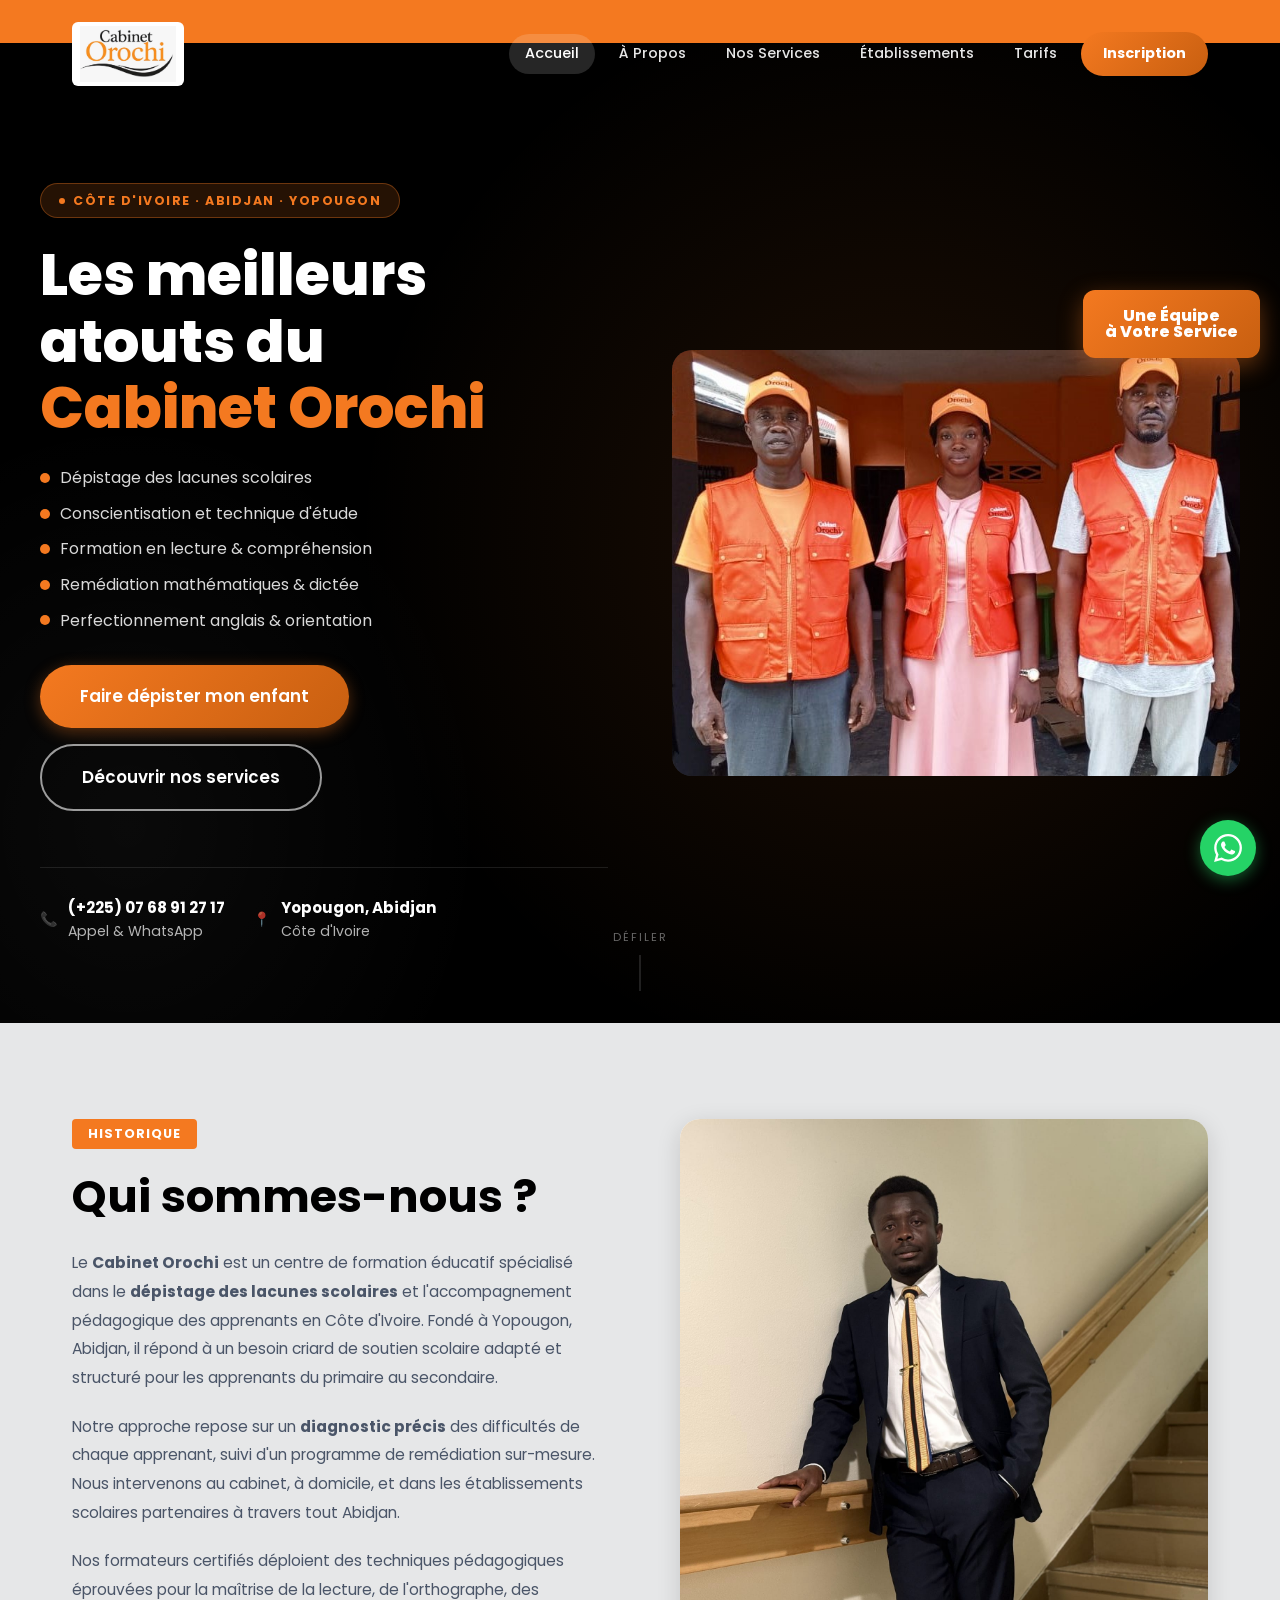
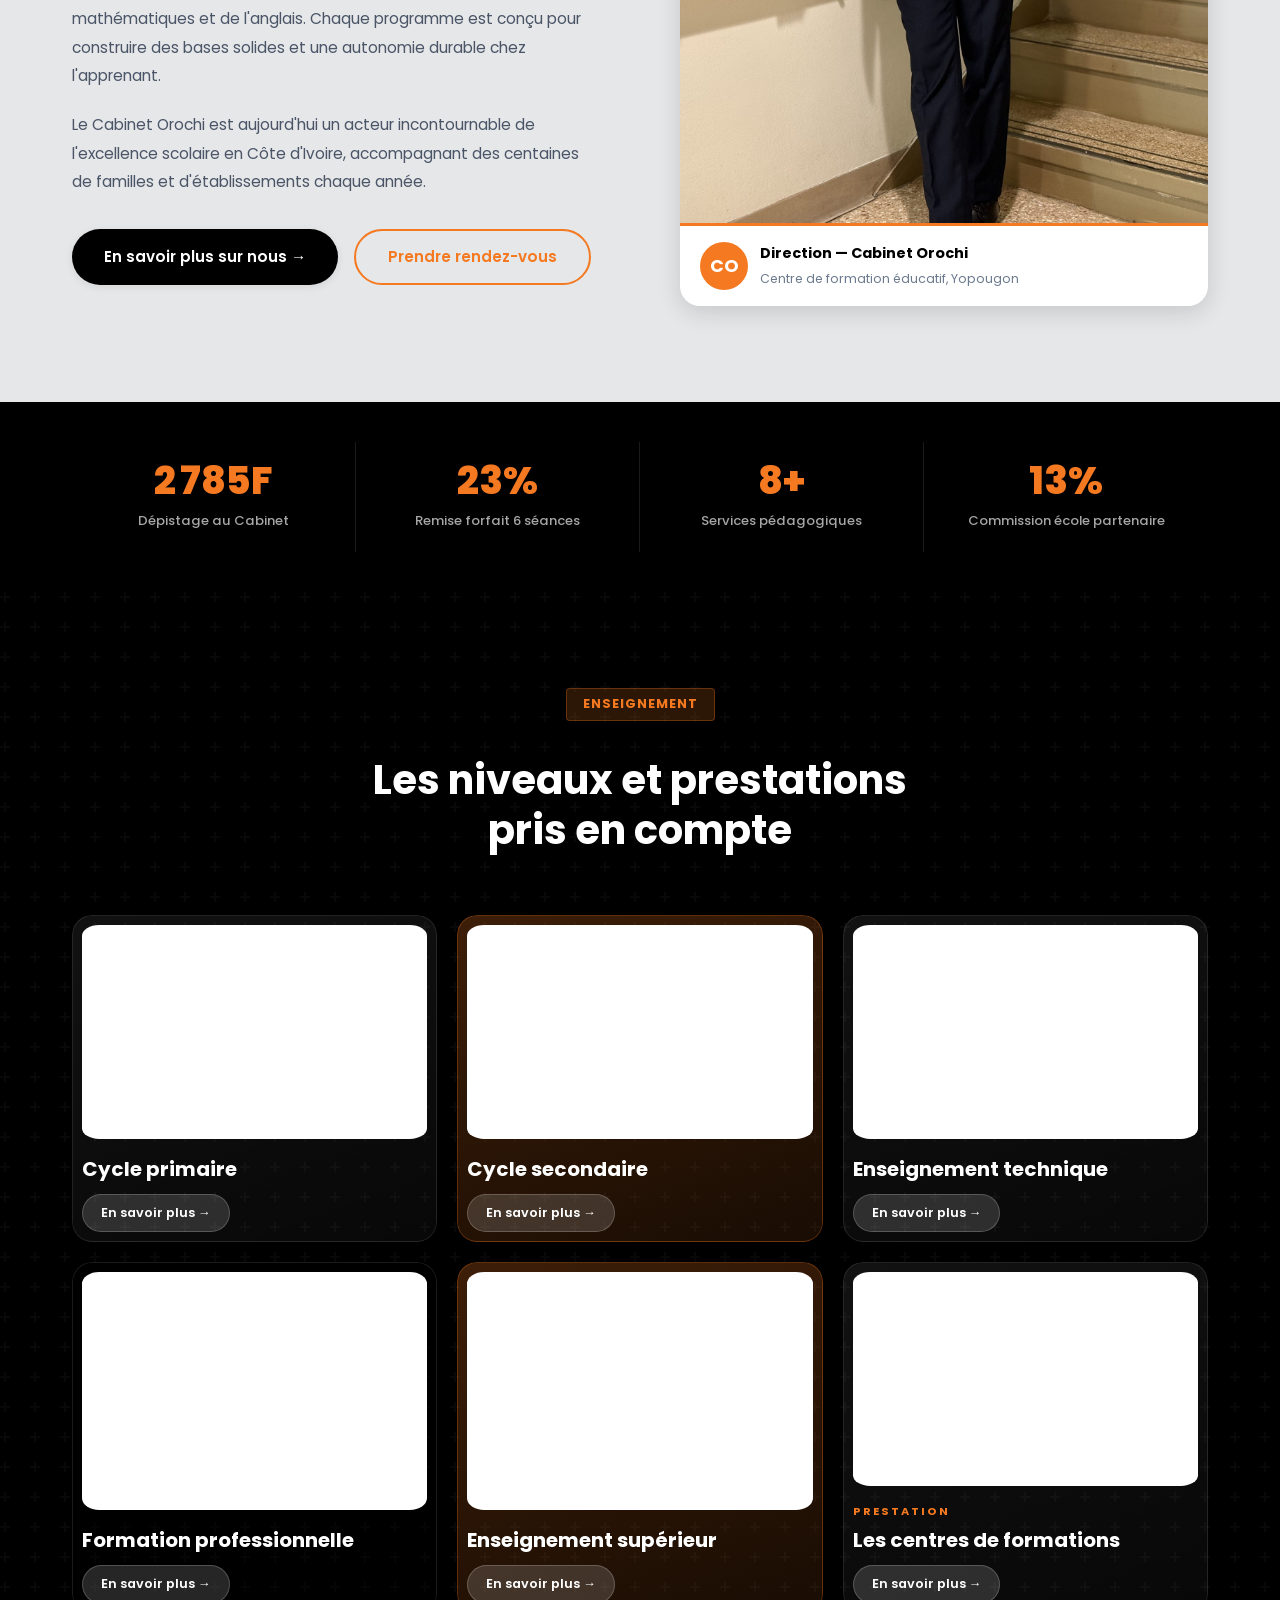
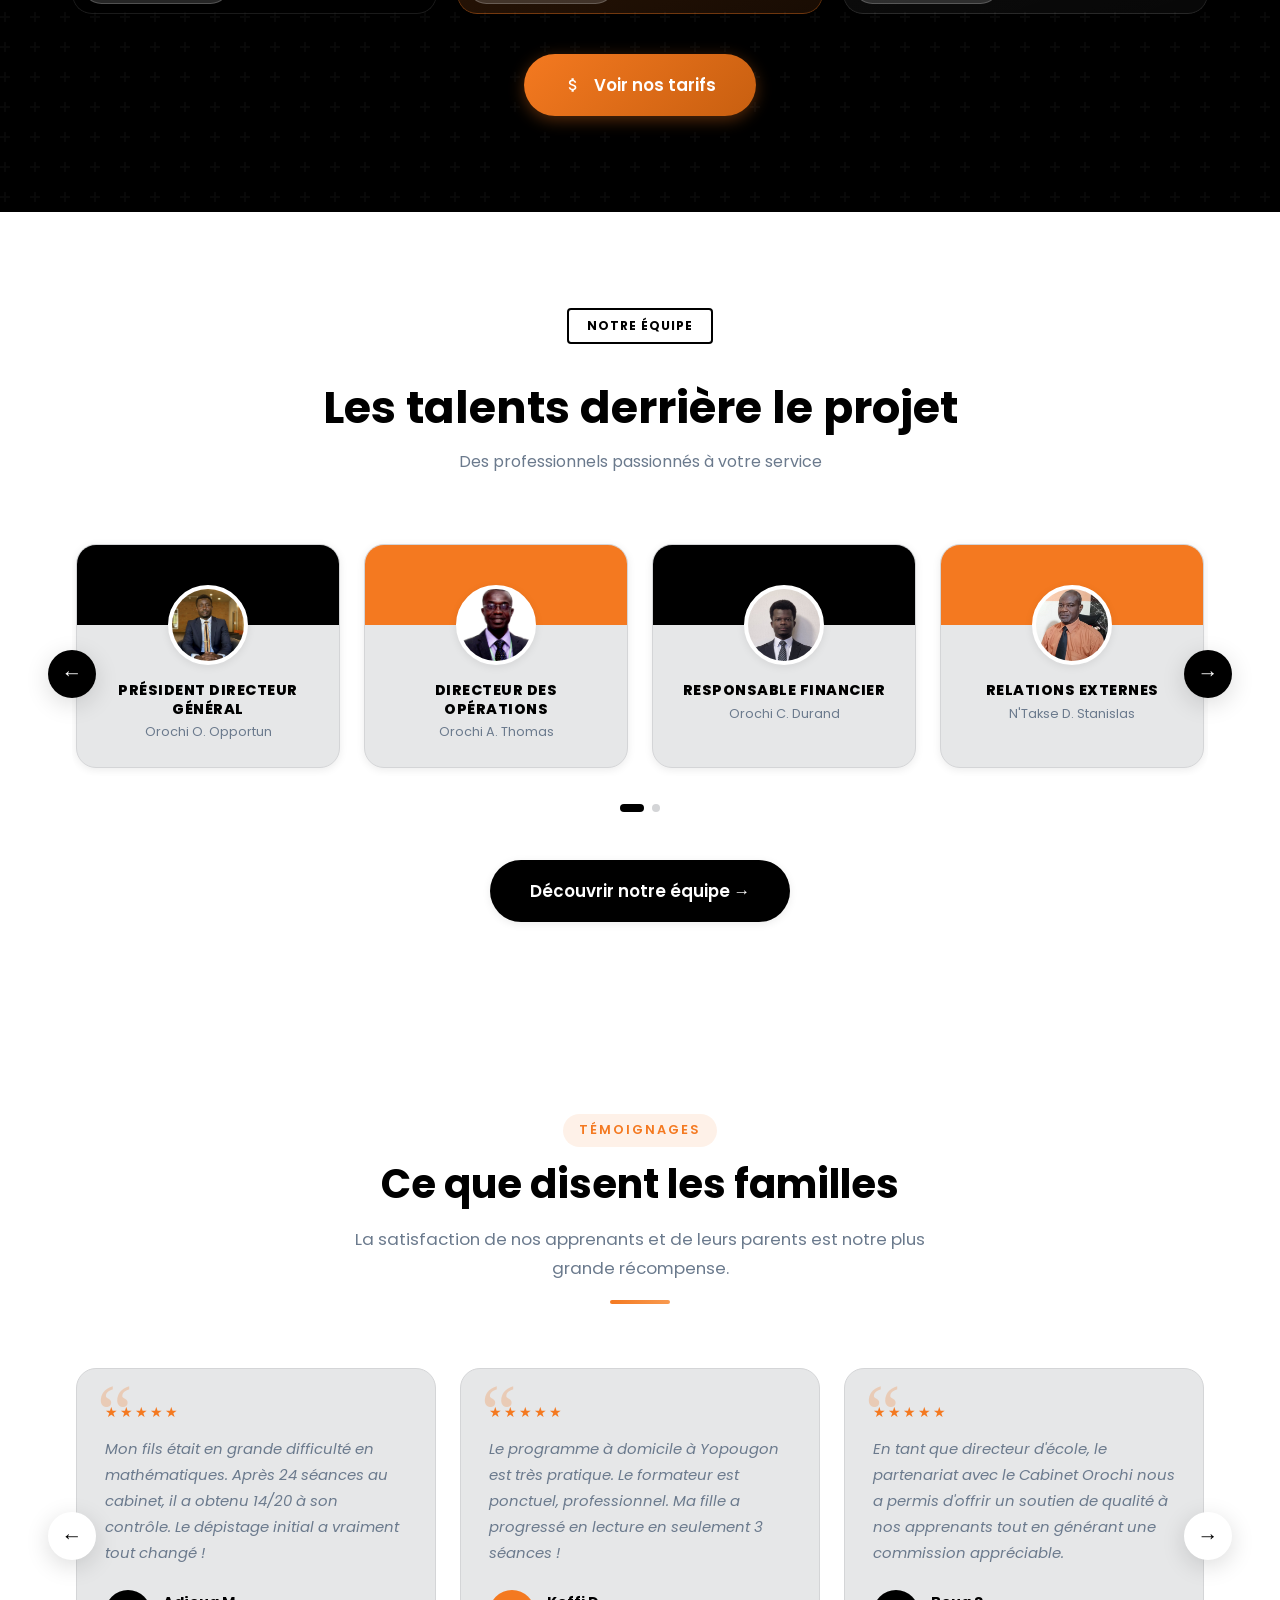
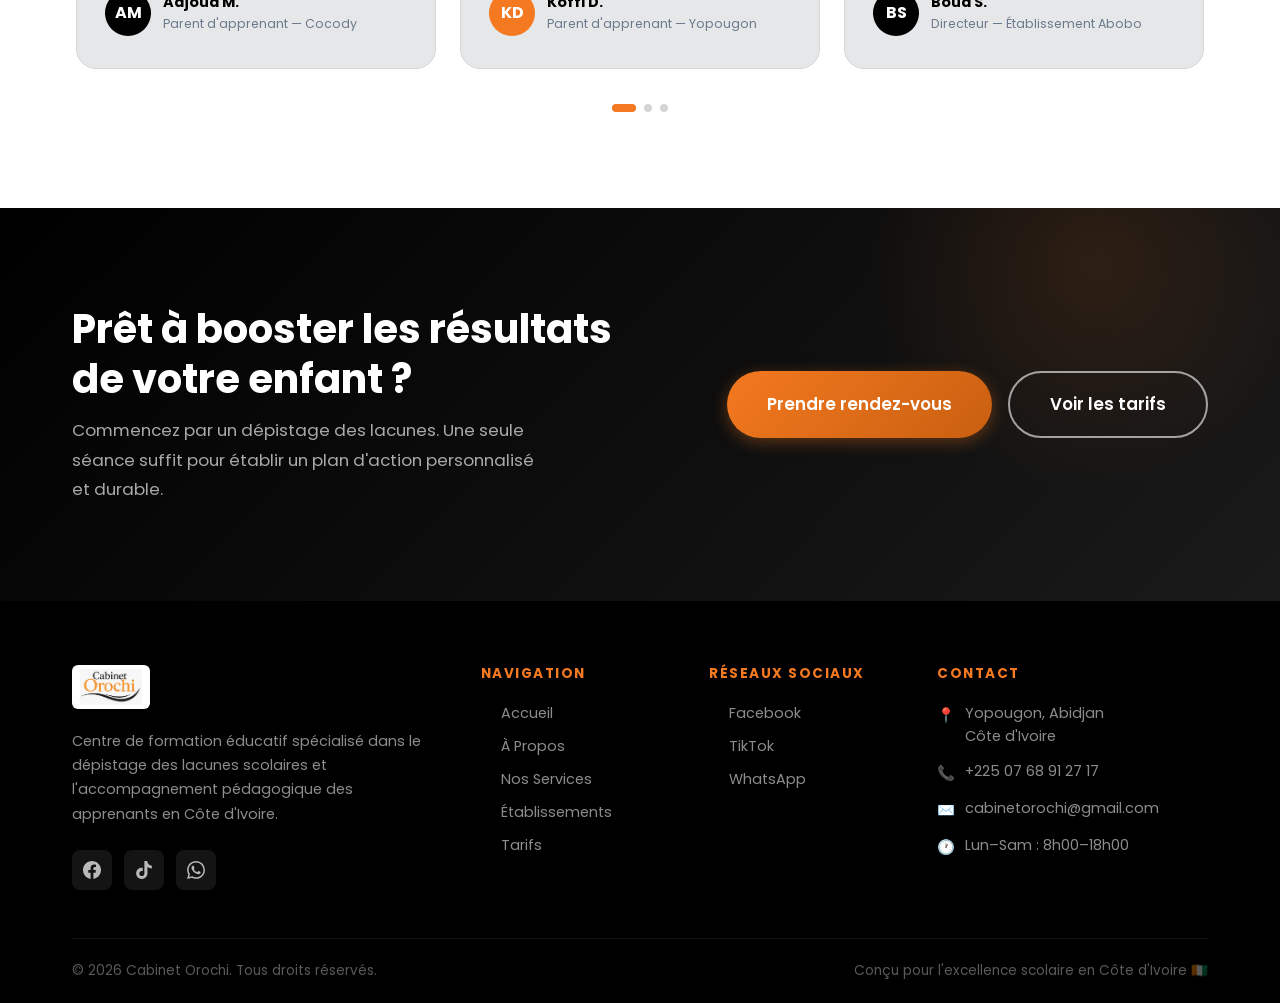
==== commit ae189095: "Added social media and image placeholder white" ====
--- a/index.html
+++ b/index.html
@@ -1124,7 +1124,7 @@
           <div class="teaching-card fade-in fade-in-delay-1">
             <div class="teaching-card-bg"></div>
             <div class="teaching-card-content">
-              <div class="t-image"><img src="assets/images/primaire.jpg" alt="Cabinet Orochi"/></div>
+              <div class="t-image"><img src="assets/images/Blanc.jpg" alt="Cabinet Orochi"/></div>
               <h4>Cycle primaire</h4>
               <a href="services.html" class="t-cta">En savoir plus →</a>
             </div>
@@ -1133,7 +1133,7 @@
           <div class="teaching-card fade-in fade-in-delay-2">
             <div class="teaching-card-bg orange"></div>
             <div class="teaching-card-content">
-              <div class="t-image"><img src="assets/images/secondaire.jpeg" alt="Cabinet Orochi"/></div>
+              <div class="t-image"><img src="assets/images/Blanc.jpg" alt="Cabinet Orochi"/></div>
               <h4>Cycle secondaire</h4>
               <a href="services.html" class="t-cta">En savoir plus →</a>
             </div>
@@ -1142,7 +1142,7 @@
           <div class="teaching-card fade-in fade-in-delay-3">
             <div class="teaching-card-bg"></div>
             <div class="teaching-card-content">
-              <div class="t-image"><img src="assets/images/technique.jpeg" alt="Cabinet Orochi"/></div>
+              <div class="t-image"><img src="assets/images/Blanc.jpg" alt="Cabinet Orochi"/></div>
               <h4>Enseignement technique</h4>
               <a href="services.html" class="t-cta">En savoir plus →</a>
             </div>
@@ -1151,7 +1151,7 @@
           <div class="teaching-card fade-in fade-in-delay-1">
             <div class="teaching-card-bg dark"></div>
             <div class="teaching-card-content">
-              <div class="t-image"><img src="assets/images/professionnel.jpeg" alt="Cabinet Orochi"/></div>
+              <div class="t-image"><img src="assets/images/Blanc.jpg" alt="Cabinet Orochi"/></div>
               <h4>Formation professionnelle</h4>
               <a href="services.html" class="t-cta">En savoir plus →</a>
             </div>
@@ -1160,7 +1160,7 @@
           <div class="teaching-card fade-in fade-in-delay-2">
             <div class="teaching-card-bg orange"></div>
             <div class="teaching-card-content">
-              <div class="t-image"><img src="assets/images/superieur.jpeg" alt="Cabinet Orochi"/></div>
+              <div class="t-image"><img src="assets/images/Blanc.jpg" alt="Cabinet Orochi"/></div>
               <h4>Enseignement supérieur</h4>
               <a href="services.html" class="t-cta">En savoir plus →</a>
             </div>
@@ -1169,7 +1169,7 @@
           <div class="teaching-card fade-in fade-in-delay-3">
             <div class="teaching-card-bg"></div>
             <div class="teaching-card-content">
-              <div class="t-image"><img src="assets/images/centre.jpg" alt="Cabinet Orochi"/></div>
+              <div class="t-image"><img src="assets/images/Blanc.jpg" alt="Cabinet Orochi"/></div>
               <div class="t-level">Prestation</div>
               <h4>Les centres de formations</h4>
               <a href="for-schools.html" class="t-cta">En savoir plus →</a>
@@ -1515,7 +1515,7 @@
             <a href="index.html" class="logo" style="display:inline-flex;margin-bottom:20px;"><img src="assets/images/logo-new.jpg" alt="Cabinet Orochi" style="height:44px;width:auto;border-radius:6px;" /></a>
             <p class="footer-desc">Centre de formation éducatif spécialisé dans le dépistage des lacunes scolaires et l'accompagnement pédagogique des apprenants en Côte d'Ivoire.</p>
             <div class="footer-social">
-              <a href="https://www.facebook.com/cabinetorochi" target="_blank" rel="noopener" class="social-btn" aria-label="Facebook" title="Facebook"><svg width="18" height="18" viewBox="0 0 24 24" fill="currentColor"><path d="M24 12.073c0-6.627-5.373-12-12-12s-12 5.373-12 12c0 5.99 4.388 10.954 10.125 11.854v-8.385H7.078v-3.47h3.047V9.43c0-3.007 1.792-4.669 4.533-4.669 1.312 0 2.686.235 2.686.235v2.953H15.83c-1.491 0-1.956.925-1.956 1.874v2.25h3.328l-.532 3.47h-2.796v8.385C19.612 23.027 24 18.062 24 12.073z"/></svg></a>
+              <a href="https://www.facebook.com/share/1FKTWK6uzf/" target="_blank" rel="noopener" class="social-btn" aria-label="Facebook" title="Facebook"><svg width="18" height="18" viewBox="0 0 24 24" fill="currentColor"><path d="M24 12.073c0-6.627-5.373-12-12-12s-12 5.373-12 12c0 5.99 4.388 10.954 10.125 11.854v-8.385H7.078v-3.47h3.047V9.43c0-3.007 1.792-4.669 4.533-4.669 1.312 0 2.686.235 2.686.235v2.953H15.83c-1.491 0-1.956.925-1.956 1.874v2.25h3.328l-.532 3.47h-2.796v8.385C19.612 23.027 24 18.062 24 12.073z"/></svg></a>
               <a href="https://www.tiktok.com/@cabinetorochi" target="_blank" rel="noopener" class="social-btn" aria-label="TikTok" title="TikTok"><svg width="18" height="18" viewBox="0 0 24 24" fill="currentColor"><path d="M12.525.02c1.31-.02 2.61-.01 3.91-.02.08 1.53.63 3.09 1.75 4.17 1.12 1.11 2.7 1.62 4.24 1.79v4.03c-1.44-.05-2.89-.35-4.2-.97-.57-.26-1.1-.59-1.62-.93-.01 2.92.01 5.84-.02 8.75-.08 1.4-.54 2.79-1.35 3.94-1.31 1.92-3.58 3.17-5.91 3.21-1.43.08-2.86-.31-4.08-1.03-2.02-1.19-3.44-3.37-3.65-5.71-.02-.5-.03-1-.01-1.49.18-1.9 1.12-3.72 2.58-4.96 1.66-1.44 3.98-2.13 6.15-1.72.02 1.48-.04 2.96-.04 4.44-.99-.32-2.15-.23-3.02.37-.63.41-1.11 1.04-1.36 1.75-.21.51-.15 1.07-.14 1.61.24 1.64 1.82 3.02 3.5 2.87 1.12-.01 2.19-.66 2.77-1.61.19-.33.4-.67.41-1.06.1-1.79.06-3.57.07-5.36.01-4.03-.01-8.05.02-12.07z"/></svg></a>
               
               <a href="https://wa.me/2250768912717" target="_blank" rel="noopener" class="social-btn" aria-label="WhatsApp" title="WhatsApp"><svg width="18" height="18" viewBox="0 0 24 24" fill="currentColor"><path d="M17.472 14.382c-.297-.149-1.758-.867-2.03-.967-.273-.099-.471-.148-.67.15-.197.297-.767.966-.94 1.164-.173.199-.347.223-.644.075-.297-.15-1.255-.463-2.39-1.475-.883-.788-1.48-1.761-1.653-2.059-.173-.297-.018-.458.13-.606.134-.133.298-.347.446-.52.149-.174.198-.298.298-.497.099-.198.05-.371-.025-.52-.075-.149-.669-1.612-.916-2.207-.242-.579-.487-.5-.669-.51-.173-.008-.371-.01-.57-.01-.198 0-.52.074-.792.372-.272.297-1.04 1.016-1.04 2.479 0 1.462 1.065 2.875 1.213 3.074.149.198 2.096 3.2 5.077 4.487.709.306 1.262.489 1.694.625.712.227 1.36.195 1.871.118.571-.085 1.758-.719 2.006-1.413.248-.694.248-1.289.173-1.413-.074-.124-.272-.198-.57-.347m-5.421 7.403h-.004a9.87 9.87 0 01-5.031-1.378l-.361-.214-3.741.982.998-3.648-.235-.374a9.86 9.86 0 01-1.51-5.26c.001-5.45 4.436-9.884 9.888-9.884 2.64 0 5.122 1.03 6.988 2.898a9.825 9.825 0 012.893 6.994c-.003 5.45-4.437 9.884-9.885 9.884m8.413-18.297A11.815 11.815 0 0012.05 0C5.495 0 .16 5.335.157 11.892c0 2.096.547 4.142 1.588 5.945L.057 24l6.305-1.654a11.882 11.882 0 005.683 1.448h.005c6.554 0 11.89-5.335 11.893-11.893a11.821 11.821 0 00-3.48-8.413z"/></svg></a>
@@ -1538,7 +1538,7 @@
           <div class="footer-col">
             <h5>Réseaux sociaux</h5>
             <nav class="footer-links">
-              <a href="https://www.facebook.com/cabinetorochi" target="_blank" rel="noopener">Facebook</a>
+              <a href="https://www.facebook.com/share/1FKTWK6uzf/" target="_blank" rel="noopener">Facebook</a>
               <a href="https://www.tiktok.com/@cabinetorochi" target="_blank" rel="noopener">TikTok</a>
               <a href="https://wa.me/2250768912717" target="_blank" rel="noopener">WhatsApp</a>
             </nav>
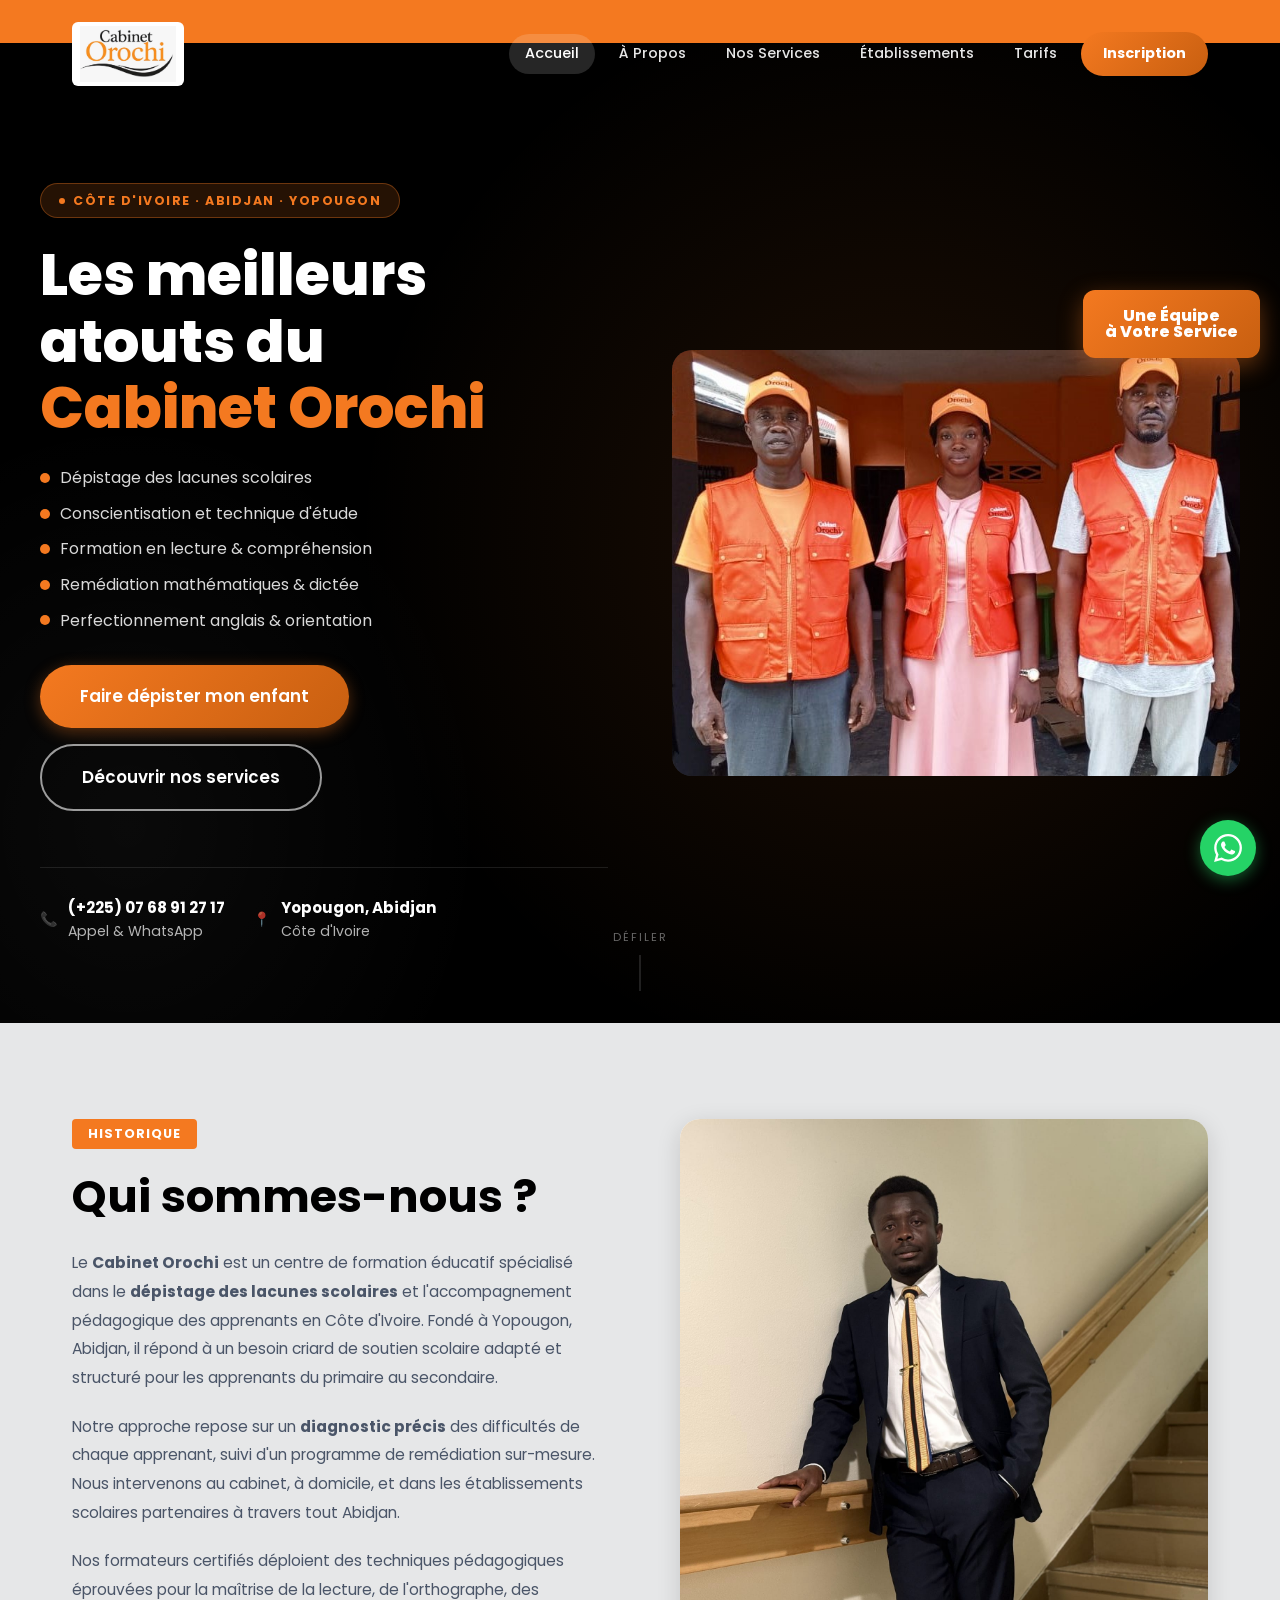
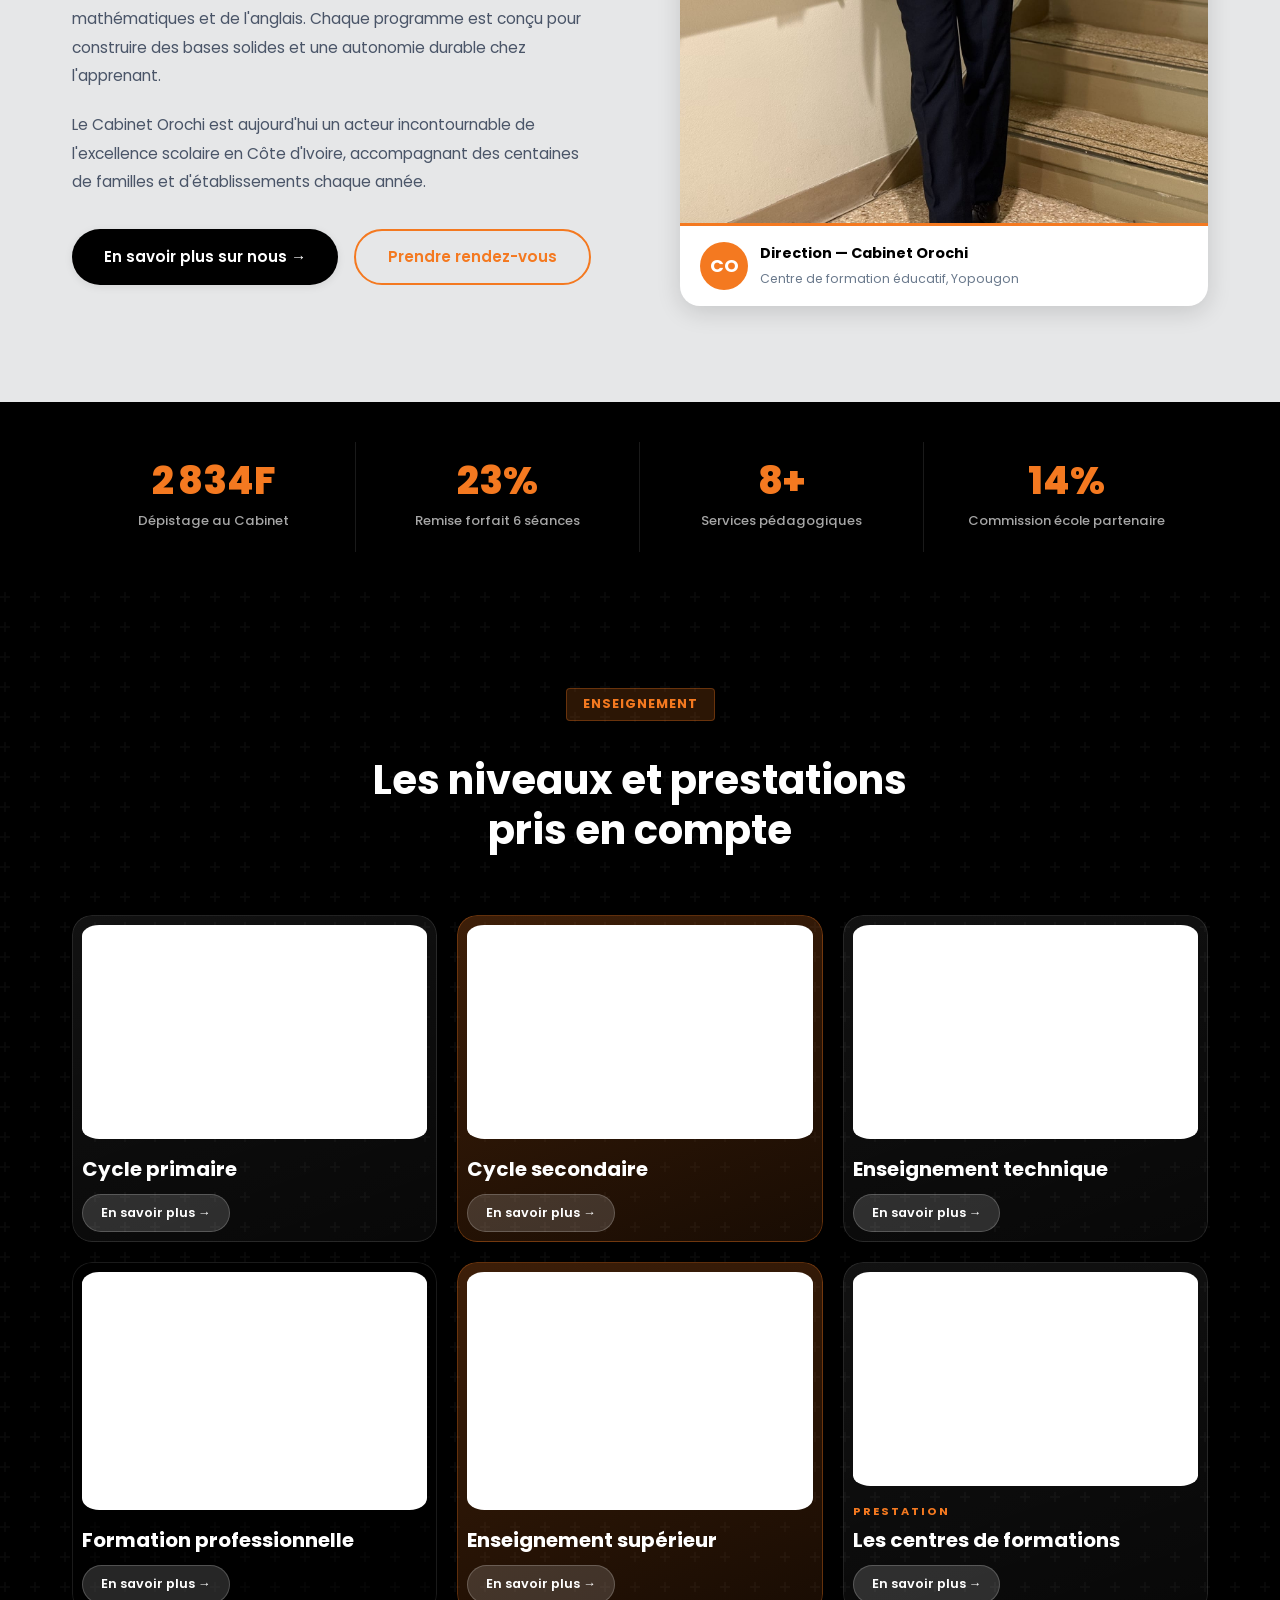
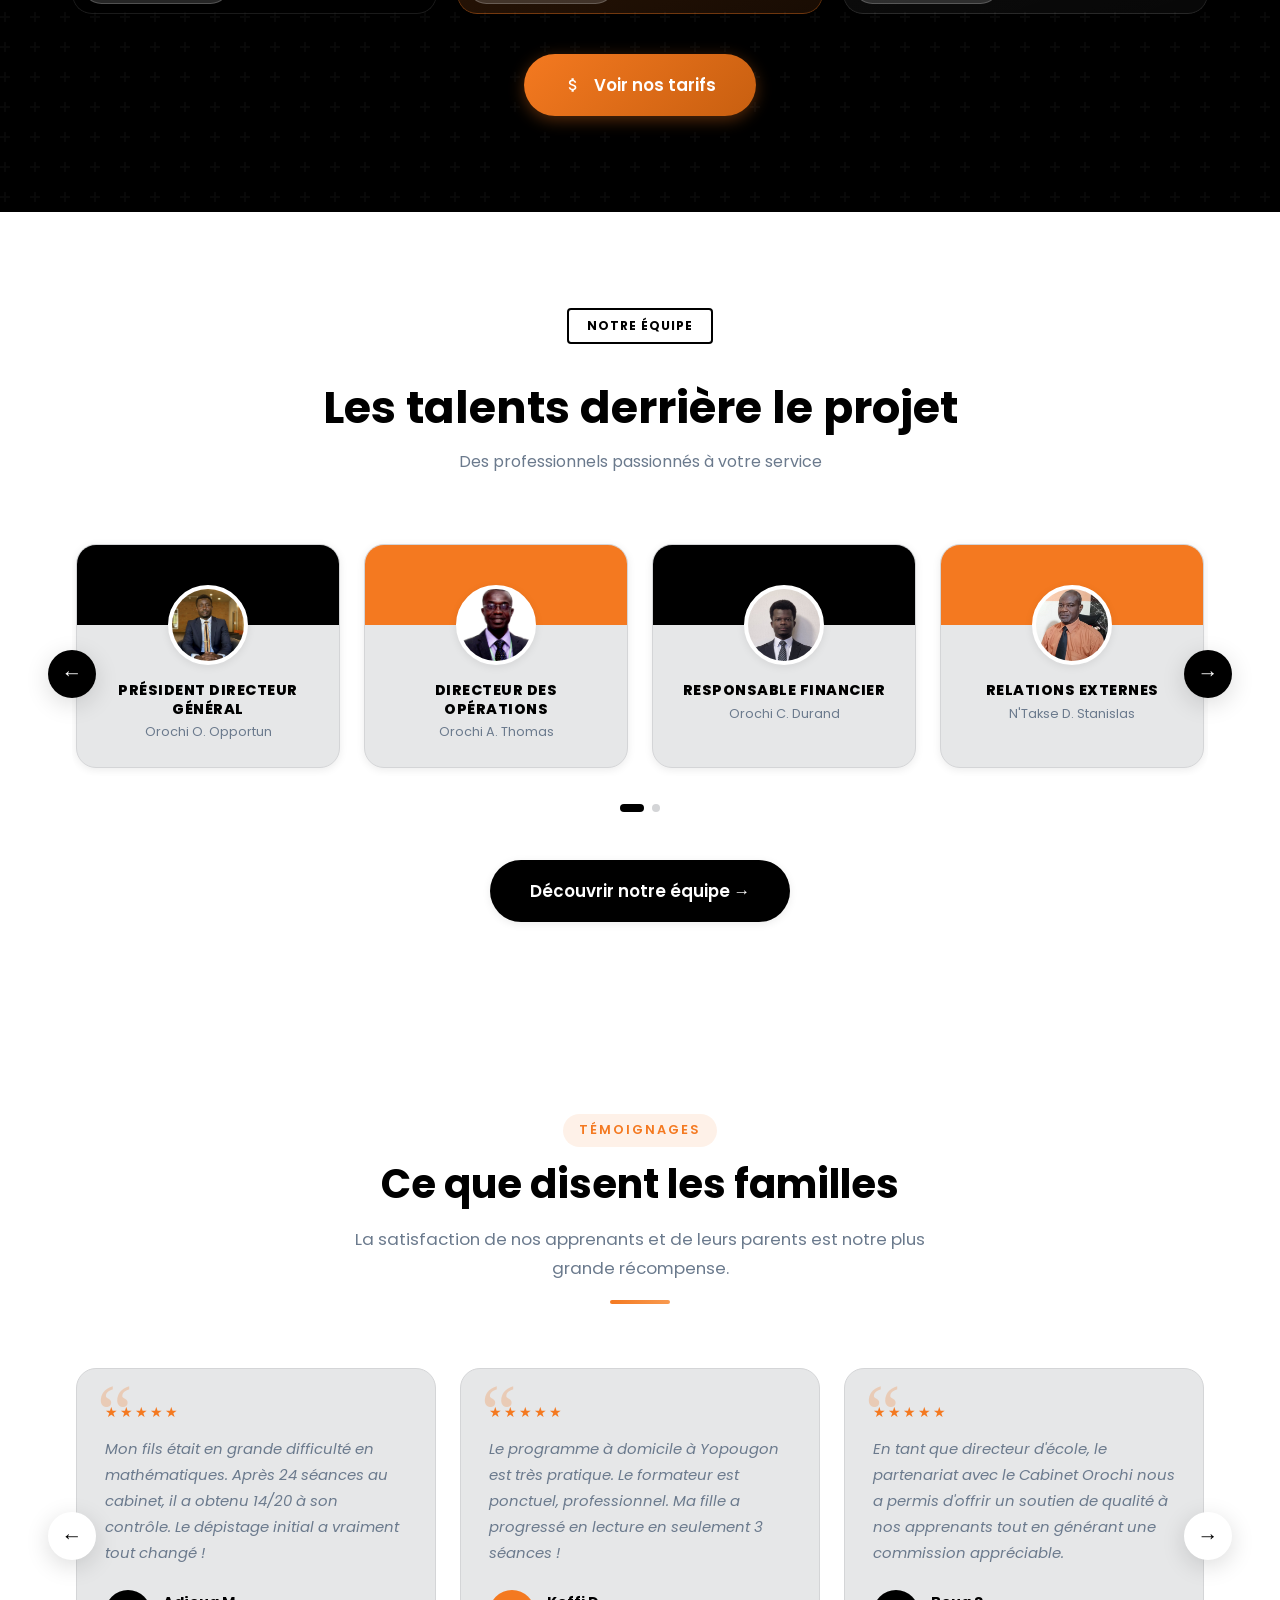
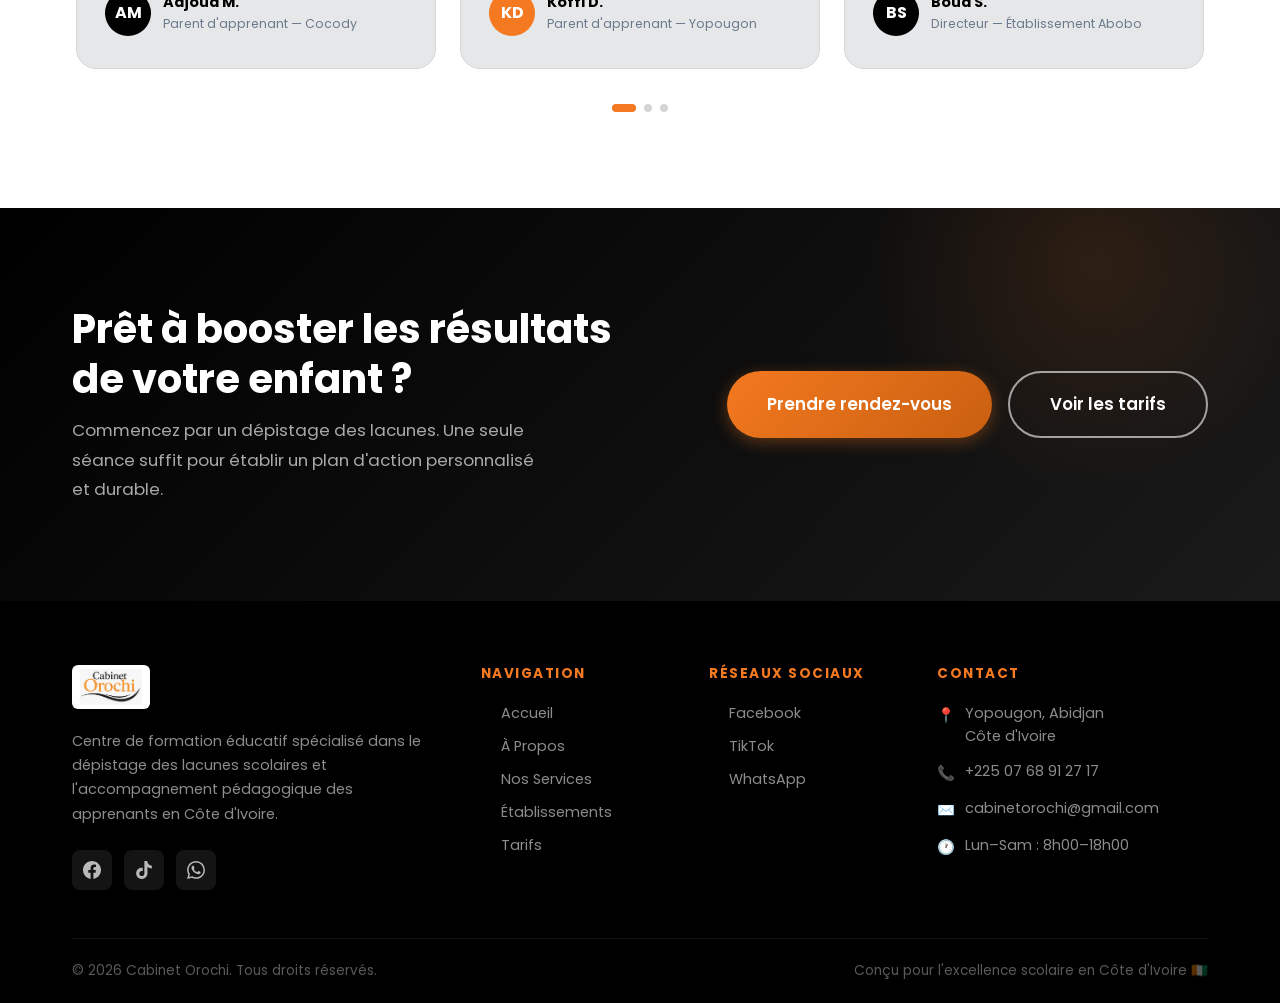
==== commit 945c5d49: "Fixed whatsapp in about as page" ====
--- a/index.html
+++ b/index.html
@@ -19,7 +19,7 @@
     <meta name="twitter:card" content="summary_large_image" />
     <meta name="twitter:title" content="Cabinet Orochi — Dépistage & Correction des Lacunes Scolaires" />
     <meta name="twitter:description" content="Centre de formation éducatif spécialisé dans le dépistage des lacunes scolaires et l'accompagnement pédagogique des apprenants en Côte d'Ivoire." />
-    <script type="application/ld+json">{"@context":"https://schema.org","@type":"EducationalOrganization","name":"Cabinet Orochi","url":"https://www.cabinetorochi.ci/","telephone":"+2250768912717","email":"cabinetorochi@gmail.com","address":{"@type":"PostalAddress","addressLocality":"Yopougon","addressRegion":"Abidjan","addressCountry":"CI"},"openingHours":"Mo,Tu,We,Th,Fr,Sa 08:00-18:00"}</script>
+    <script type="application/ld+json">{"@context":"https://schema.org","@type":"EducationalOrganization","name":"Cabinet Orochi","url":"https://www.cabinetorochi.ci/","telephone":"225768912717","email":"cabinetorochi@gmail.com","address":{"@type":"PostalAddress","addressLocality":"Yopougon","addressRegion":"Abidjan","addressCountry":"CI"},"openingHours":"Mo,Tu,We,Th,Fr,Sa 08:00-18:00"}</script>
     <link rel="stylesheet" href="css/style.css" />
     <link rel="stylesheet" href="css/responsive.css" />
     <style>
